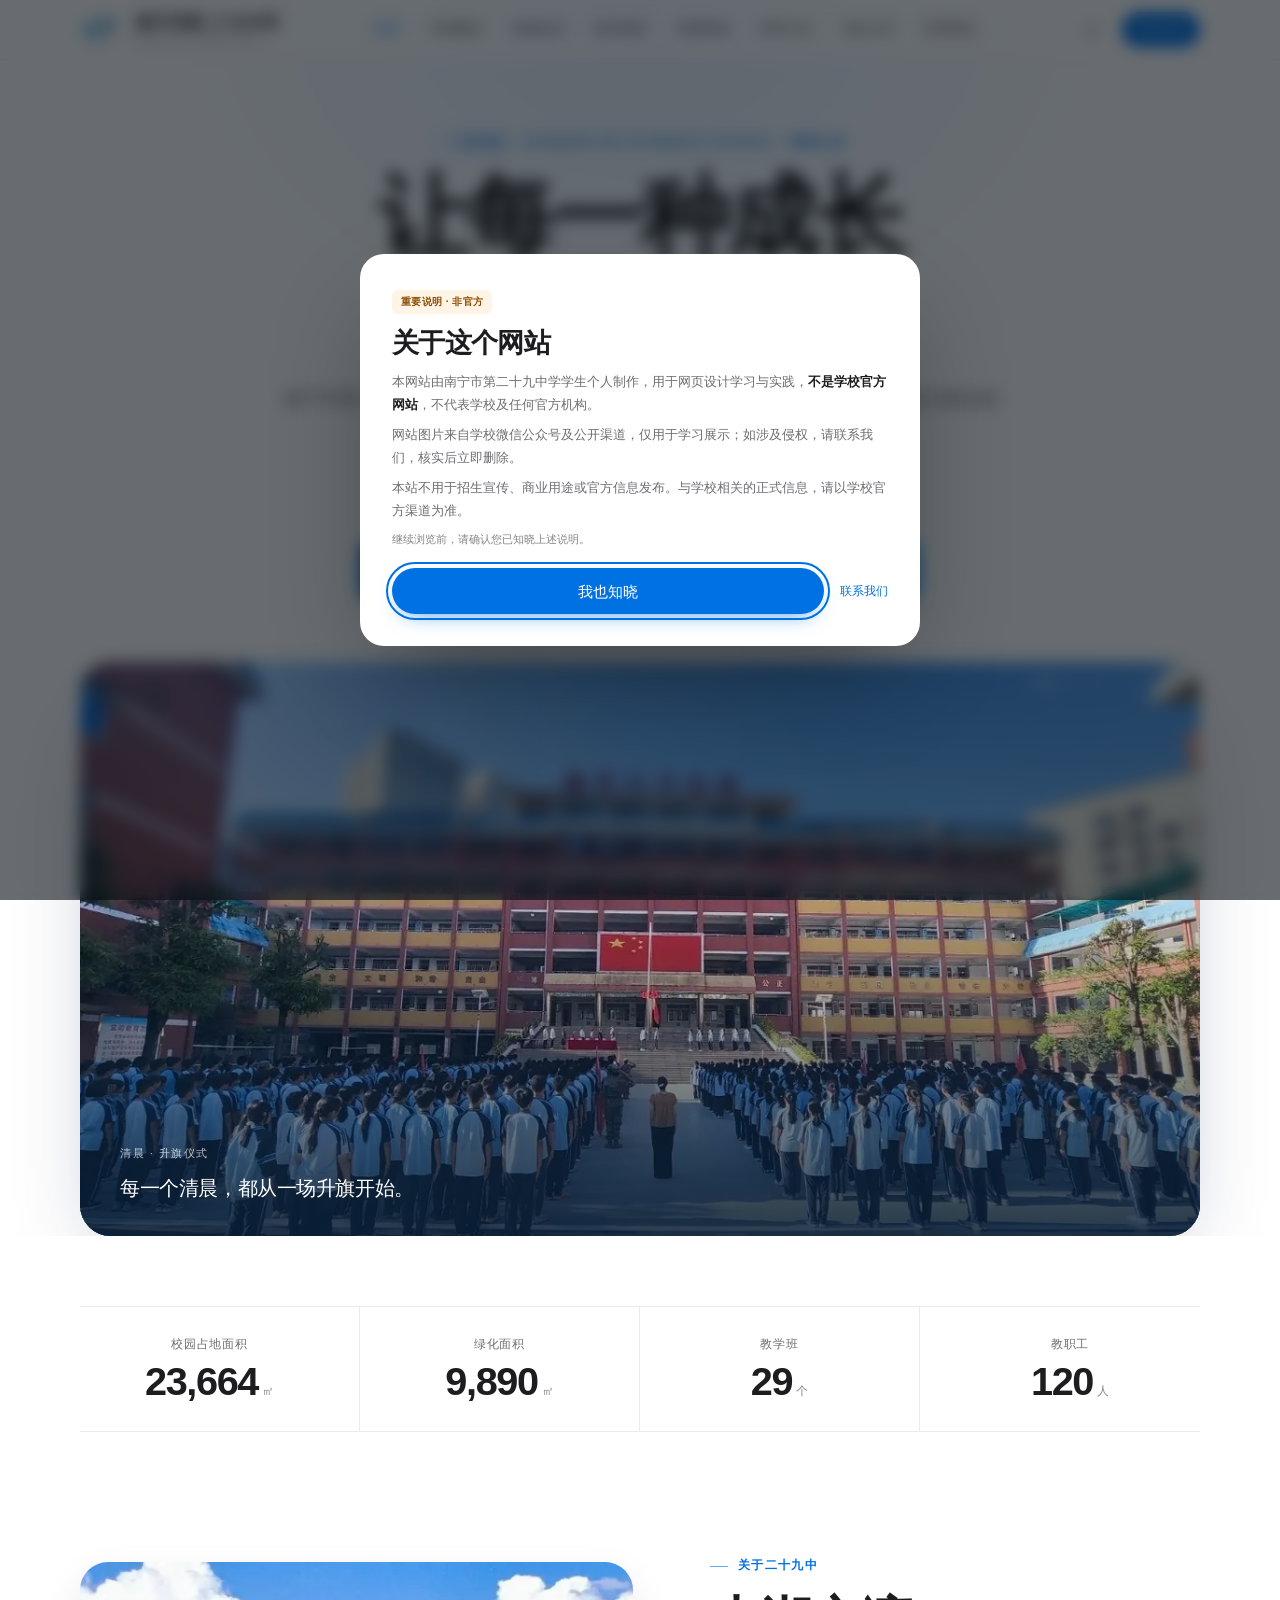
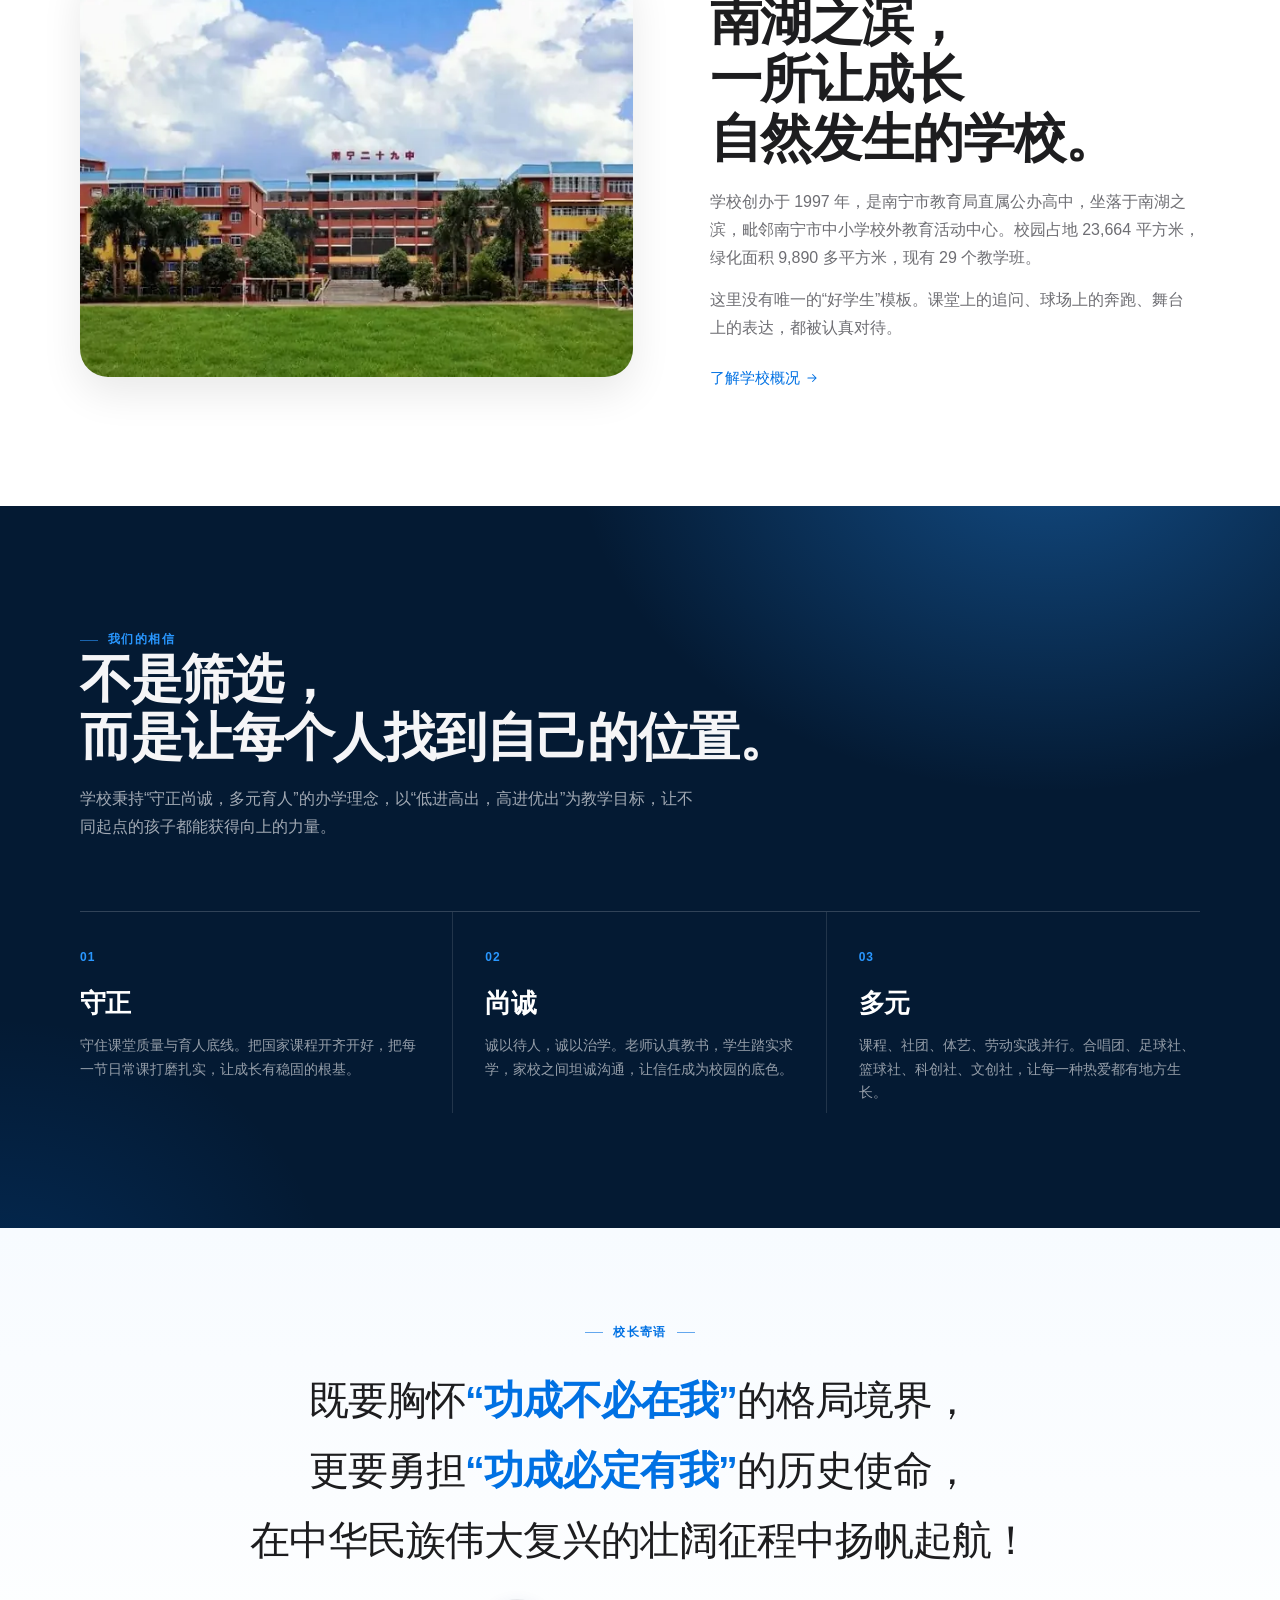
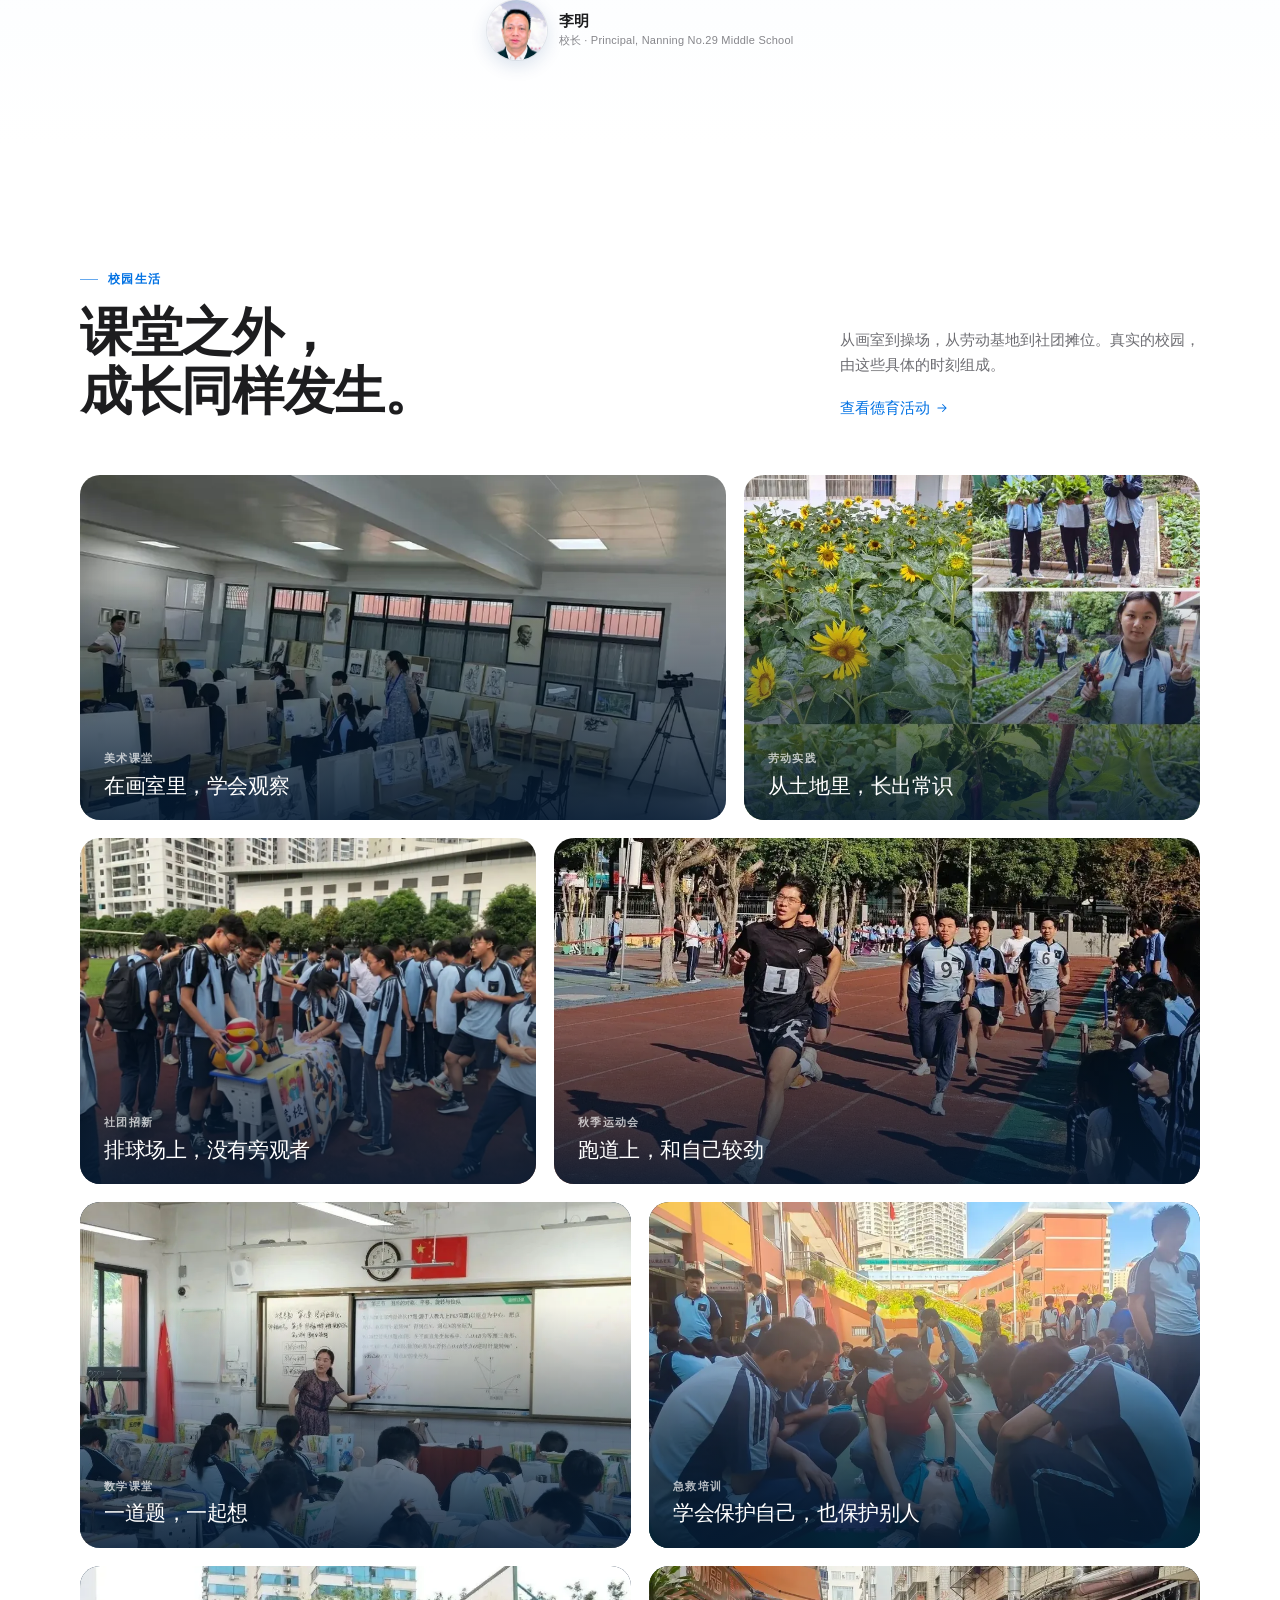
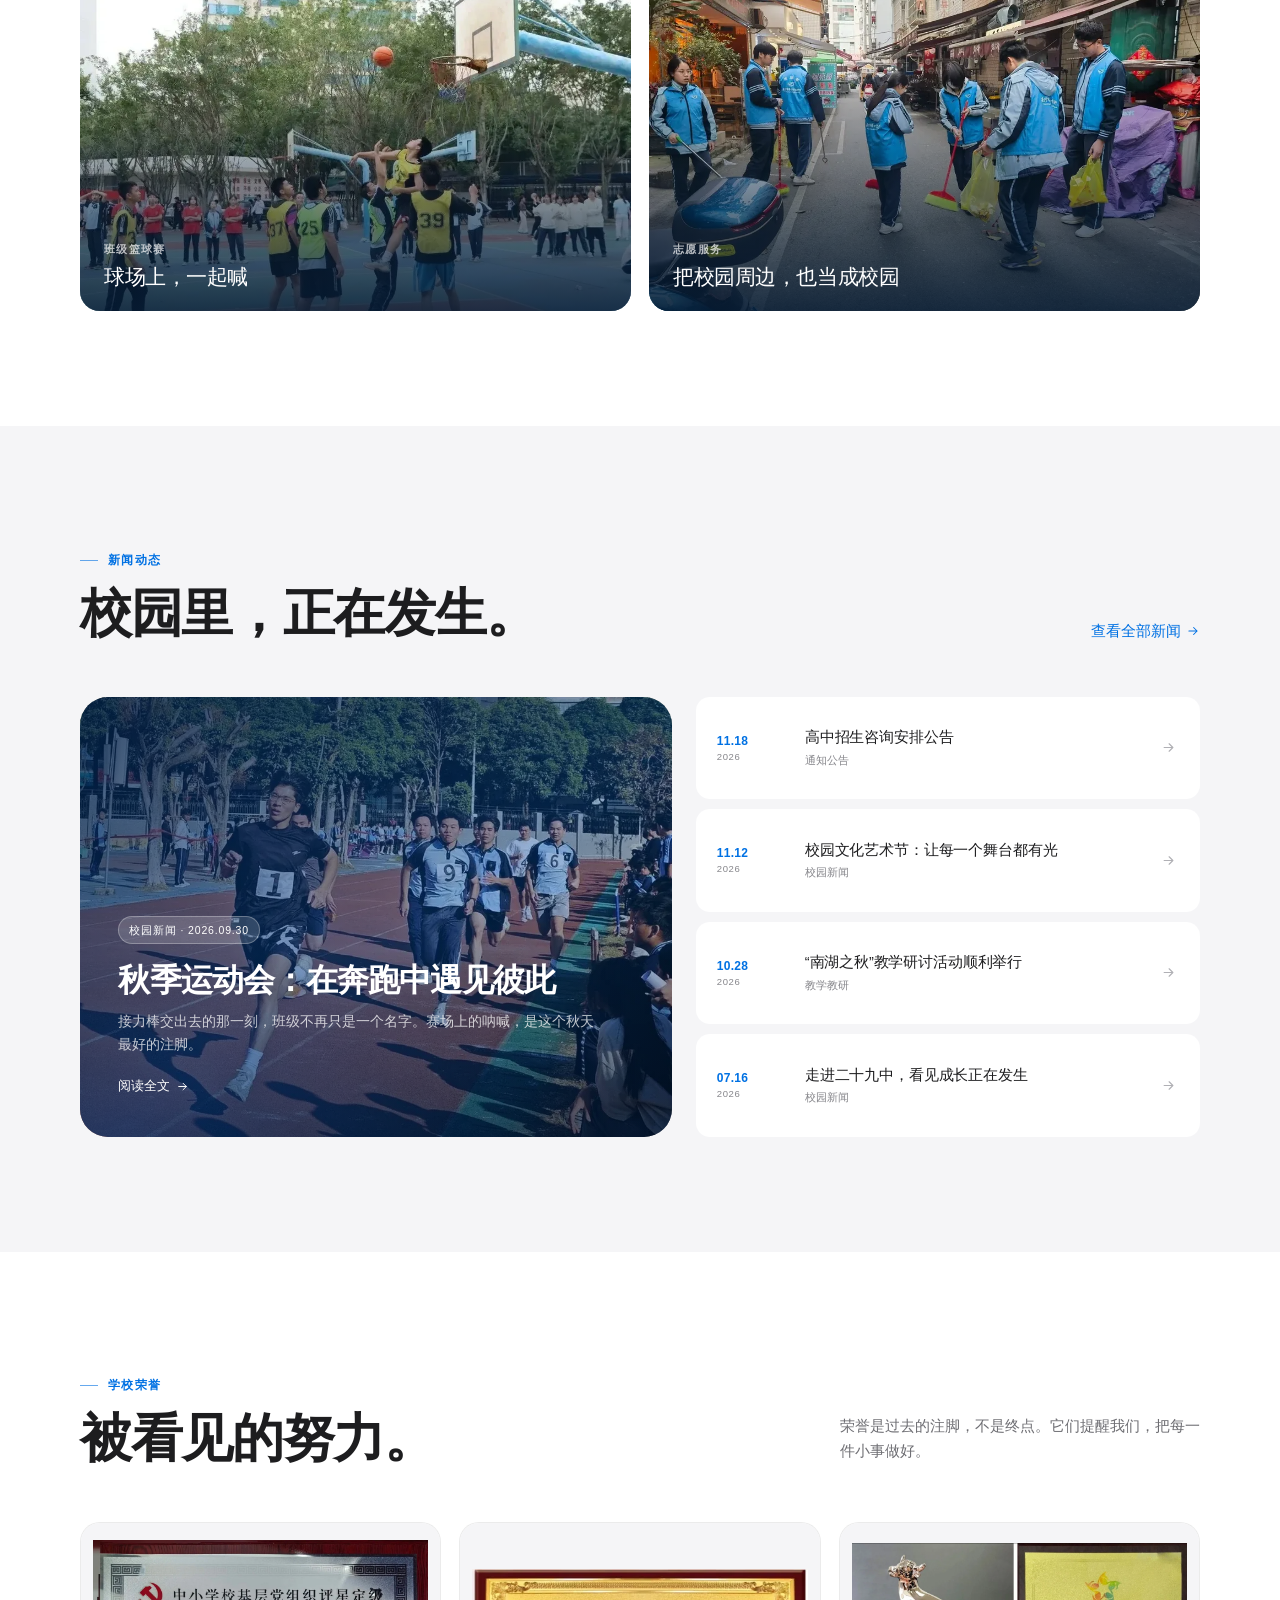
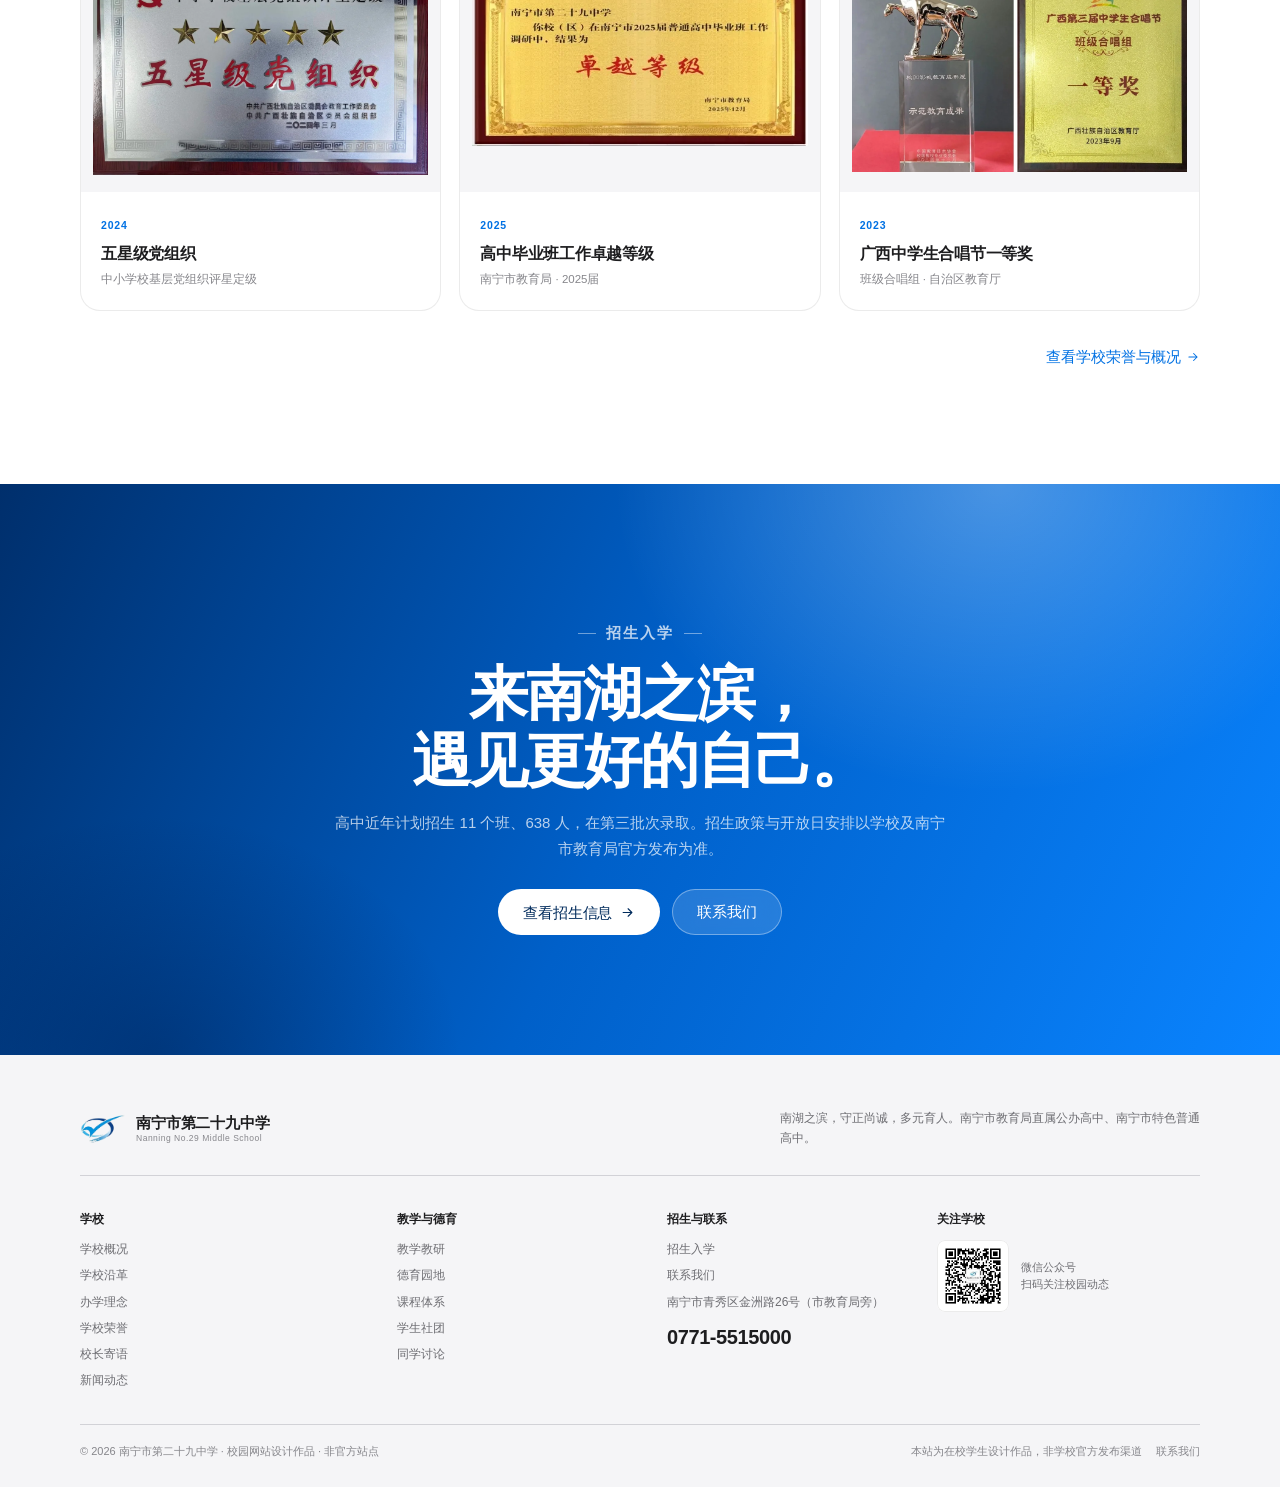
==== index.html @ fa0ad686 "feat: 首页非官方与版权公告" ====
<!DOCTYPE html>
<html lang="zh-CN">
<head>
<meta charset="utf-8">
<meta name="viewport" content="width=device-width, initial-scale=1">
<meta name="robots" content="noindex, nofollow">
<title>南宁市第二十九中学｜守正尚诚，多元育人</title>
<meta name="description" content="南宁市第二十九中学位于南湖之滨，是南宁市教育局直属公办高中、南宁市特色普通高中。了解学校概况、新闻动态、教学教研、德育活动与招生信息。">
<meta name="theme-color" content="#ffffff">
<meta name="format-detection" content="telephone=no">

<meta property="og:type" content="website">
<meta property="og:title" content="南宁市第二十九中学｜守正尚诚，多元育人">
<meta property="og:description" content="南宁市第二十九中学位于南湖之滨，是南宁市教育局直属公办高中、南宁市特色普通高中。了解学校概况、新闻动态、教学教研、德育活动与招生信息。">
<meta property="og:site_name" content="南宁市第二十九中学">
<link rel="icon" href="assets/img/favicon.png" sizes="64x64">
<link rel="apple-touch-icon" href="assets/img/apple-touch-icon.png">
<link rel="stylesheet" href="assets/css/main.css">
<script>document.documentElement.classList.add('js');</script>
</head>
<body class="has-hero">
<a class="skip-link" href="#main">跳到主要内容</a>
<div class="scroll-progress" aria-hidden="true"><span></span></div>
<header class="site-head" data-head>
  <div class="head-inner container">
    <a class="brand" href="index.html" aria-label="南宁市第二十九中学 首页">
      <span class="brand-mark"><img src="assets/img/logo-mark.png" alt=""></span>
      <span class="brand-text">
        <strong>南宁市第二十九中学</strong>
        <em>Nanning No.29 Middle School</em>
      </span>
    </a>
    <nav class="nav-main" aria-label="主导航">
      <a href="index.html" aria-current="page">首页</a><a href="about.html">学校概况</a><a href="news.html">新闻动态</a><a href="teaching.html">教学教研</a><a href="moral.html">德育园地</a><a href="community.html">同学讨论</a><a href="admissions.html">招生入学</a><a href="contact.html">联系我们</a>
    </nav>
    <div class="head-tools">
      <button class="icon-btn" type="button" data-search-open aria-label="站内搜索">
        <svg viewBox="0 0 24 24" fill="none" stroke="currentColor" stroke-width="1.5" stroke-linecap="round" aria-hidden="true"><circle cx="11" cy="11" r="6.5"/><path d="M16 16l4.5 4.5"/></svg>
      </button>
      <a class="head-cta" href="admissions.html">招生咨询</a>
      <button class="menu-btn" type="button" aria-label="打开菜单" aria-controls="drawer" aria-expanded="false">
        <span></span>
      </button>
    </div>
  </div>
</header>

<aside class="nav-drawer" id="drawer" aria-hidden="true" aria-label="移动端导航">
  <nav class="drawer-nav" aria-label="移动端主导航">
    <a href="index.html" aria-current="page"><span>01</span>首页</a><a href="about.html"><span>02</span>学校概况</a><a href="news.html"><span>03</span>新闻动态</a><a href="teaching.html"><span>04</span>教学教研</a><a href="moral.html"><span>05</span>德育园地</a><a href="community.html"><span>06</span>同学讨论</a><a href="admissions.html"><span>07</span>招生入学</a><a href="contact.html"><span>08</span>联系我们</a>
  </nav>
  <div class="drawer-foot">
    <a class="btn btn--primary" href="admissions.html">招生咨询</a>
    <p>南宁市青秀区金洲路26号<br><a href="tel:07715515000">0771-5515000</a></p>
  </div>
</aside>

<div class="search-panel" role="dialog" aria-modal="true" aria-label="站内搜索" aria-hidden="true">
  <div class="search-inner">
    <div class="search-top">
      <span>Search / 站内搜索</span>
      <button class="search-close" type="button">关闭 ESC <svg viewBox="0 0 24 24" fill="none" stroke="currentColor" stroke-width="1.5" stroke-linecap="round" aria-hidden="true"><path d="M6 6l12 12M18 6L6 18"/></svg></button>
    </div>
    <div class="search-field">
      <svg viewBox="0 0 24 24" fill="none" stroke="currentColor" stroke-width="1.5" stroke-linecap="round" aria-hidden="true"><circle cx="11" cy="11" r="6.5"/><path d="M16 16l4.5 4.5"/></svg>
      <input type="search" placeholder="搜索新闻、招生、校园生活…" aria-label="输入搜索关键词" autocomplete="off">
    </div>
    <p class="search-hint"></p>
    <div class="search-results"></div>
  </div>
</div>
<main id="main">
<section class="hero">
  <div class="container hero-copy">
    <p class="hero-eyebrow">
      <span class="official-badge">
        <svg viewBox="0 0 24 24" fill="none" stroke="currentColor" stroke-width="2" stroke-linecap="round" stroke-linejoin="round" aria-hidden="true"><path d="M20 6L9 17l-5-5"/></svg>
        学生作品
      </span>
      <span>Nanning No.29 Middle School · 南湖之滨</span>
    </p>
    <h1>让每一种成长<br><span class="grad">各得其所</span></h1>
    <p class="hero-lede">
      南宁市第二十九中学，南宁市教育局直属公办高中、南宁市特色普通高中。<span class="nowrap">我们相信</span>成功不止一种定义，愿每一个孩子都能在这里找到自己的方向。
    </p>
    <div class="hero-actions">
      <a class="btn btn--primary" href="about.html">探索二十九中
        <svg viewBox="0 0 24 24" fill="none" stroke="currentColor" stroke-width="1.8" stroke-linecap="round" stroke-linejoin="round" aria-hidden="true"><path d="M5 12h14M13 6l6 6-6 6"/></svg>
      </a>
      <a class="btn btn--ghost" href="admissions.html">招生入学</a>
    </div>

    <a class="community-entry reveal" href="community.html" style="--d:.12s">
      <span class="community-entry__icon" aria-hidden="true">
        <svg viewBox="0 0 24 24" fill="none" stroke="currentColor" stroke-width="1.6" stroke-linecap="round" stroke-linejoin="round"><path d="M21 11.5a8.4 8.4 0 0 1-8.5 8.3 9.2 9.2 0 0 1-3.7-.8L3 21l1.9-5.2a8 8 0 0 1-1.4-4.6A8.4 8.4 0 0 1 12 3a8.4 8.4 0 0 1 9 8.5Z"/><path d="M8.5 11.5h.01M12 11.5h.01M15.5 11.5h.01"/></svg>
      </span>
      <span class="community-entry__text">
        <strong>同学讨论区</strong>
        <small>匿名发帖 · 先审后发 · 分享校园里的有趣瞬间</small>
      </span>
      <span class="community-entry__go">去聊聊
        <svg viewBox="0 0 24 24" fill="none" stroke="currentColor" stroke-width="1.8" stroke-linecap="round" stroke-linejoin="round" aria-hidden="true"><path d="M5 12h14M13 6l6 6-6 6"/></svg>
      </span>
    </a>
  </div>

  <div class="container hero-media">
    <div class="hero-photo hero-slider" data-hero-slider aria-roledescription="carousel" aria-label="校园照片">
      <div class="hero-slide is-active">
        <img src="assets/img/campus-flag.webp" alt="南宁市第二十九中学升旗仪式，学生列队面向国旗" fetchpriority="high">
        <div class="hero-caption">
          <span>清晨 · 升旗仪式</span>
          <strong>每一个清晨，都从一场升旗开始。</strong>
        </div>
      </div>
      <div class="hero-slide">
        <img src="[data-uri]" data-src="assets/img/campus-gate.webp" alt="南宁市第二十九中学校门" loading="lazy" decoding="async">
        <div class="hero-caption">
          <span>校门 · 金洲路26号</span>
          <strong>放学以后，校门把一天轻轻收好。</strong>
        </div>
      </div>
      <div class="hero-slide">
        <img src="[data-uri]" data-src="assets/img/campus-running.webp" alt="秋季运动会上，学生在跑道上冲刺" loading="lazy" decoding="async">
        <div class="hero-caption">
          <span>运动会 · 跑道</span>
          <strong>跑道上，和自己较劲。</strong>
        </div>
      </div>
      <div class="hero-slide">
        <img src="[data-uri]" data-src="assets/img/campus-stage.webp" alt="校园文化艺术节舞台上的主持人" loading="lazy" decoding="async">
        <div class="hero-caption">
          <span>艺术节 · 舞台</span>
          <strong>让每一个愿意站上台的人，都有一束光。</strong>
        </div>
      </div>
      <div class="hero-slide">
        <img src="[data-uri]" data-src="assets/img/campus-studio.webp" alt="南宁市第二十九中学校园电视台录制现场" loading="lazy" decoding="async">
        <div class="hero-caption">
          <span>校园电视台 · 录制现场</span>
          <strong>镜头里，也是校园。</strong>
        </div>
      </div>
      <div class="hero-slide">
        <img src="[data-uri]" data-src="assets/img/campus-sunset.webp" alt="傍晚时分的校园屋顶与南湖片区天际线" loading="lazy" decoding="async">
        <div class="hero-caption">
          <span>黄昏 · 校园屋顶</span>
          <strong>太阳落下，校园还亮着。</strong>
        </div>
      </div>
      <div class="hero-dots" role="group" aria-label="切换校园照片">
        <button class="hero-dot is-active" type="button" aria-label="第1张：清晨升旗" aria-pressed="true"></button>
        <button class="hero-dot" type="button" aria-label="第2张：校门" aria-pressed="false"></button>
        <button class="hero-dot" type="button" aria-label="第3张：运动会" aria-pressed="false"></button>
        <button class="hero-dot" type="button" aria-label="第4张：艺术节" aria-pressed="false"></button>
        <button class="hero-dot" type="button" aria-label="第5张：校园电视台" aria-pressed="false"></button>
        <button class="hero-dot" type="button" aria-label="第6张：黄昏校园" aria-pressed="false"></button>
      </div>
      <button class="hero-arrow hero-arrow--prev" type="button" aria-label="上一张照片">
        <svg viewBox="0 0 24 24" fill="none" stroke="currentColor" stroke-width="1.8" stroke-linecap="round" stroke-linejoin="round" aria-hidden="true"><path d="M15 5l-7 7 7 7"/></svg>
      </button>
      <button class="hero-arrow hero-arrow--next" type="button" aria-label="下一张照片">
        <svg viewBox="0 0 24 24" fill="none" stroke="currentColor" stroke-width="1.8" stroke-linecap="round" stroke-linejoin="round" aria-hidden="true"><path d="M9 5l7 7-7 7"/></svg>
      </button>
    </div>
  </div>
</section>

<div class="container">
  <div class="stats">
    <div class="stat"><span>校园占地面积</span><strong>23,664<small>㎡</small></strong></div>
    <div class="stat"><span>绿化面积</span><strong>9,890<small>㎡</small></strong></div>
    <div class="stat"><span>教学班</span><strong>29<small>个</small></strong></div>
    <div class="stat"><span>教职工</span><strong>120<small>人</small></strong></div>
  </div>
</div>

<section class="section">
  <div class="container split">
    <div class="media reveal">
      <img src="assets/img/campus-lawn.webp" alt="南宁市第二十九中学教学楼与草坪，蓝天白云" loading="lazy">
    </div>
    <div class="copy reveal" style="--d:.08s">
      <p class="eyebrow">关于二十九中</p>
      <h2 class="h2">南湖之滨，<br>一所让成长<br>自然发生的学校。</h2>
      <p class="lede">
        学校创办于 1997 年，是南宁市教育局直属公办高中，坐落于南湖之滨，毗邻南宁市中小学校外教育活动中心。校园占地 23,664 平方米，绿化面积 9,890 多平方米，现有 29 个教学班。
      </p>
      <p class="lede">
        这里没有唯一的“好学生”模板。课堂上的追问、球场上的奔跑、舞台上的表达，都被认真对待。
      </p>
      <a class="text-link" href="about.html">了解学校概况
        <svg viewBox="0 0 24 24" fill="none" stroke="currentColor" stroke-width="1.8" stroke-linecap="round" stroke-linejoin="round" aria-hidden="true"><path d="M5 12h14M13 6l6 6-6 6"/></svg>
      </a>
    </div>
  </div>
</section>

<section class="section section--dark">
  <div class="container">
    <div class="reveal">
      <p class="eyebrow eyebrow--light">我们的相信</p>
      <h2 class="h2">不是筛选，<br>而是让每个人找到自己的位置。</h2>
      <p class="lede" style="margin-top:18px;max-width:620px">
        学校秉持“守正尚诚，多元育人”的办学理念，以“低进高出，高进优出”为教学目标，让不同起点的孩子都能获得向上的力量。
      </p>
    </div>
    <div class="principles">
      <div class="principle reveal">
        <span>01</span>
        <h3>守正</h3>
        <p>守住课堂质量与育人底线。把国家课程开齐开好，把每一节日常课打磨扎实，让成长有稳固的根基。</p>
      </div>
      <div class="principle reveal" style="--d:.08s">
        <span>02</span>
        <h3>尚诚</h3>
        <p>诚以待人，诚以治学。老师认真教书，学生踏实求学，家校之间坦诚沟通，让信任成为校园的底色。</p>
      </div>
      <div class="principle reveal" style="--d:.16s">
        <span>03</span>
        <h3>多元</h3>
        <p>课程、社团、体艺、劳动实践并行。合唱团、足球社、篮球社、科创社、文创社，让每一种热爱都有地方生长。</p>
      </div>
    </div>
  </div>
</section>

<section class="section section--tight principal">
  <div class="container principal-inner">
    <p class="eyebrow eyebrow--center">校长寄语</p>
    <blockquote class="principal-quote">
      <p>既要胸怀<em>“功成不必在我”</em>的格局境界，</p>
      <p>更要勇担<em>“功成必定有我”</em>的历史使命，</p>
      <p>在中华民族伟大复兴的壮阔征程中扬帆起航！</p>
    </blockquote>
    <div class="principal-sign">
      <img src="assets/img/principal-li-ming.webp" alt="李明校长" loading="lazy">
      <div>
        <strong>李明</strong>
        <span>校长 · Principal, Nanning No.29 Middle School</span>
      </div>
    </div>
  </div>
</section>

<section class="section">
  <div class="container">
    <div class="section-head">
      <div class="reveal">
        <p class="eyebrow">校园生活</p>
        <h2 class="h2">课堂之外，<br>成长同样发生。</h2>
      </div>
      <div class="reveal" style="--d:.08s">
        <p class="section-head__desc">从画室到操场，从劳动基地到社团摊位。真实的校园，由这些具体的时刻组成。</p>
        <a class="text-link" href="moral.html" style="margin-top:14px">查看德育活动
          <svg viewBox="0 0 24 24" fill="none" stroke="currentColor" stroke-width="1.8" stroke-linecap="round" stroke-linejoin="round" aria-hidden="true"><path d="M5 12h14M13 6l6 6-6 6"/></svg>
        </a>
      </div>
    </div>

    <div class="photo-grid">
      <a class="photo-card reveal" href="teaching.html">
        <img src="assets/img/campus-art.webp" alt="学生在美术教室画素描" loading="lazy">
        <div class="photo-card__caption">
          <small>美术课堂</small>
          <strong>在画室里，学会观察</strong>
        </div>
      </a>
      <a class="photo-card reveal" href="moral.html" style="--d:.06s">
        <img src="assets/img/campus-garden.webp" alt="学生在劳动教育实践基地收获蔬菜，旁边是盛开的向日葵" loading="lazy">
        <div class="photo-card__caption">
          <small>劳动实践</small>
          <strong>从土地里，长出常识</strong>
        </div>
      </a>
      <a class="photo-card reveal" href="moral.html" style="--d:.12s">
        <img src="assets/img/campus-volleyball.webp" alt="学生在社团招新摊位前交流" loading="lazy">
        <div class="photo-card__caption">
          <small>社团招新</small>
          <strong>排球场上，没有旁观者</strong>
        </div>
      </a>
      <a class="photo-card reveal" href="news.html" style="--d:.18s">
        <img src="assets/img/campus-running.webp" alt="秋季运动会上，学生在跑道上冲刺" loading="lazy">
        <div class="photo-card__caption">
          <small>秋季运动会</small>
          <strong>跑道上，和自己较劲</strong>
        </div>
      </a>      <a class="photo-card reveal" href="teaching.html" style="--d:.24s">
        <img src="assets/img/campus-math.webp" alt="数学课堂上，老师正在讲解图形的平移与旋转" loading="lazy">
        <div class="photo-card__caption">
          <small>数学课堂</small>
          <strong>一道题，一起想</strong>
        </div>
      </a>
      <a class="photo-card reveal" href="moral.html" style="--d:.3s">
        <img src="assets/img/campus-firstaid.webp" alt="学生在校园里参加急救技能培训" loading="lazy">
        <div class="photo-card__caption">
          <small>急救培训</small>
          <strong>学会保护自己，也保护别人</strong>
        </div>
      </a>      <a class="photo-card reveal" href="moral.html" style="--d:.36s">
        <img src="assets/img/campus-basketball.webp" alt="学生在篮球场上投篮" loading="lazy">
        <div class="photo-card__caption">
          <small>班级篮球赛</small>
          <strong>球场上，一起喊</strong>
        </div>
      </a>
      <a class="photo-card reveal" href="moral.html" style="--d:.42s">
        <img src="assets/img/campus-cleanup.webp" alt="学生志愿者在校园周边街道清扫垃圾" loading="lazy">
        <div class="photo-card__caption">
          <small>志愿服务</small>
          <strong>把校园周边，也当成校园</strong>
        </div>
      </a>
    </div>
  </div>
</section>

<section class="section section--alt">
  <div class="container">
    <div class="section-head">
      <div class="reveal">
        <p class="eyebrow">新闻动态</p>
        <h2 class="h2">校园里，正在发生。</h2>
      </div>
      <a class="text-link reveal" href="news.html" style="--d:.08s">查看全部新闻
        <svg viewBox="0 0 24 24" fill="none" stroke="currentColor" stroke-width="1.8" stroke-linecap="round" stroke-linejoin="round" aria-hidden="true"><path d="M5 12h14M13 6l6 6-6 6"/></svg>
      </a>
    </div>

    <div class="news-layout">
      <a class="news-feature reveal" href="article.html">
        <img src="assets/img/campus-running.webp" alt="" loading="lazy">
        <div class="news-feature__body">
          <span class="news-feature__tag">校园新闻 · 2026.09.30</span>
          <h3>秋季运动会：在奔跑中遇见彼此</h3>
          <p>接力棒交出去的那一刻，班级不再只是一个名字。赛场上的呐喊，是这个秋天最好的注脚。</p>
          <span class="news-feature__more">阅读全文
            <svg viewBox="0 0 24 24" fill="none" stroke="currentColor" stroke-width="1.8" stroke-linecap="round" stroke-linejoin="round" aria-hidden="true"><path d="M5 12h14M13 6l6 6-6 6"/></svg>
          </span>
        </div>
      </a>

      <div class="news-list reveal" style="--d:.1s">
        <a class="news-item" href="news.html">
          <div class="news-item__date">11.18<small>2026</small></div>
          <div><h3>高中招生咨询安排公告</h3><p>通知公告</p></div>
          <span class="news-item__arrow" aria-hidden="true"><svg viewBox="0 0 24 24" fill="none" stroke="currentColor" stroke-width="1.8" stroke-linecap="round" stroke-linejoin="round"><path d="M5 12h14M13 6l6 6-6 6"/></svg></span>
        </a>
        <a class="news-item" href="news.html">
          <div class="news-item__date">11.12<small>2026</small></div>
          <div><h3>校园文化艺术节：让每一个舞台都有光</h3><p>校园新闻</p></div>
          <span class="news-item__arrow" aria-hidden="true"><svg viewBox="0 0 24 24" fill="none" stroke="currentColor" stroke-width="1.8" stroke-linecap="round" stroke-linejoin="round"><path d="M5 12h14M13 6l6 6-6 6"/></svg></span>
        </a>
        <a class="news-item" href="news.html">
          <div class="news-item__date">10.28<small>2026</small></div>
          <div><h3>“南湖之秋”教学研讨活动顺利举行</h3><p>教学教研</p></div>
          <span class="news-item__arrow" aria-hidden="true"><svg viewBox="0 0 24 24" fill="none" stroke="currentColor" stroke-width="1.8" stroke-linecap="round" stroke-linejoin="round"><path d="M5 12h14M13 6l6 6-6 6"/></svg></span>
        </a>
        <a class="news-item" href="article.html">
          <div class="news-item__date">07.16<small>2026</small></div>
          <div><h3>走进二十九中，看见成长正在发生</h3><p>校园新闻</p></div>
          <span class="news-item__arrow" aria-hidden="true"><svg viewBox="0 0 24 24" fill="none" stroke="currentColor" stroke-width="1.8" stroke-linecap="round" stroke-linejoin="round"><path d="M5 12h14M13 6l6 6-6 6"/></svg></span>
        </a>
      </div>
    </div>
  </div>
</section>

<section class="section">
  <div class="container">
    <div class="section-head">
      <div class="reveal">
        <p class="eyebrow">学校荣誉</p>
        <h2 class="h2">被看见的努力。</h2>
      </div>
      <p class="section-head__desc reveal" style="--d:.08s">荣誉是过去的注脚，不是终点。它们提醒我们，把每一件小事做好。</p>
    </div>

    <div class="awards">
      <article class="award reveal">
        <div class="award__media"><img src="assets/img/award-party.webp" alt="中小学校基层党组织评星定级五星级党组织牌匾" loading="lazy"></div>
        <div class="award__body"><span>2024</span><h3>五星级党组织</h3><p>中小学校基层党组织评星定级</p></div>
      </article>
      <article class="award reveal" style="--d:.08s">
        <div class="award__media"><img src="assets/img/award-excellent.webp" alt="南宁市2025届普通高中毕业班工作调研卓越等级证书" loading="lazy"></div>
        <div class="award__body"><span>2025</span><h3>高中毕业班工作卓越等级</h3><p>南宁市教育局 · 2025届</p></div>
      </article>
      <article class="award reveal" style="--d:.16s">
        <div class="award__media"><img src="assets/img/award-choir.webp" alt="广西第三届中学生合唱节班级合唱组一等奖奖牌与奖杯" loading="lazy"></div>
        <div class="award__body"><span>2023</span><h3>广西中学生合唱节一等奖</h3><p>班级合唱组 · 自治区教育厅</p></div>
      </article>
    </div>
    <div class="section-more reveal">
      <a class="text-link" href="about.html">查看学校荣誉与概况
        <svg viewBox="0 0 24 24" fill="none" stroke="currentColor" stroke-width="1.8" stroke-linecap="round" stroke-linejoin="round" aria-hidden="true"><path d="M5 12h14M13 6l6 6-6 6"/></svg>
      </a>
    </div>
  </div>
</section>

<section class="cta">
  <div class="container cta-inner">
    <p class="eyebrow eyebrow--center">招生入学</p>
    <h2>来南湖之滨，<br>遇见更好的自己。</h2>
    <p>高中近年计划招生 11 个班、638 人，在第三批次录取。招生政策与开放日安排以学校及南宁市教育局官方发布为准。</p>
    <div class="cta-actions">
      <a class="btn btn--white" href="admissions.html">查看招生信息
        <svg viewBox="0 0 24 24" fill="none" stroke="currentColor" stroke-width="1.8" stroke-linecap="round" stroke-linejoin="round" aria-hidden="true"><path d="M5 12h14M13 6l6 6-6 6"/></svg>
      </a>
      <a class="btn btn--glass" href="contact.html">联系我们</a>
    </div>
  </div>
</section>

<script type="application/ld+json">
{
  "@context": "https://schema.org",
  "@type": "School",
  "name": "南宁市第二十九中学",
  "alternateName": "南宁二十九中",
  "description": "南宁市第二十九中学是位于广西南宁市青秀区金洲路26号的南宁市教育局直属公办高中。",
  "address": {
    "@type": "PostalAddress",
    "addressRegion": "广西壮族自治区",
    "addressLocality": "南宁市",
    "streetAddress": "青秀区金洲路26号",
    "postalCode": "530022"
  },
  "telephone": "+86-771-5515000"
}
</script>

<div class="site-notice" id="site-notice" hidden>
  <div class="site-notice__backdrop" aria-hidden="true"></div>
  <div class="site-notice__card" role="dialog" aria-modal="true" aria-labelledby="site-notice-title" aria-describedby="site-notice-desc">
    <span class="site-notice__badge">重要说明 · 非官方</span>
    <h2 id="site-notice-title">关于这个网站</h2>
    <div class="site-notice__body" id="site-notice-desc">
      <p>本网站由南宁市第二十九中学学生个人制作，用于网页设计学习与实践，<strong>不是学校官方网站</strong>，不代表学校及任何官方机构。</p>
      <p>网站图片来自学校微信公众号及公开渠道，仅用于学习展示；如涉及侵权，请联系我们，核实后立即删除。</p>
      <p>本站不用于招生宣传、商业用途或官方信息发布。与学校相关的正式信息，请以学校官方渠道为准。</p>
      <p class="site-notice__small">继续浏览前，请确认您已知晓上述说明。</p>
    </div>
    <div class="site-notice__actions">
      <button class="btn btn--primary site-notice__ack" type="button" id="site-notice-ack">我也知晓</button>
      <a class="site-notice__link" href="contact.html">联系我们</a>
    </div>
  </div>
</div>

</main>
<footer class="site-foot">
  <div class="container">
    <div class="foot-top">
      <a class="brand" href="index.html" aria-label="南宁市第二十九中学 首页">
        <span class="brand-mark"><img src="assets/img/logo-mark.png" alt=""></span>
        <span class="brand-text">
          <strong>南宁市第二十九中学</strong>
          <em>Nanning No.29 Middle School</em>
        </span>
      </a>
      <p>南湖之滨，守正尚诚，多元育人。南宁市教育局直属公办高中、南宁市特色普通高中。</p>
    </div>
    <div class="foot-main">
      <div class="foot-col">
        <h3>学校</h3>
        <ul>
          <li><a href="about.html">学校概况</a></li>
          <li><a href="about.html#history">学校沿革</a></li>
          <li><a href="about.html">办学理念</a></li>
          <li><a href="about.html">学校荣誉</a></li>
          <li><a href="about.html#principal">校长寄语</a></li>
          <li><a href="news.html">新闻动态</a></li>
        </ul>
      </div>
      <div class="foot-col">
        <h3>教学与德育</h3>
        <ul>
          <li><a href="teaching.html">教学教研</a></li>
          <li><a href="moral.html">德育园地</a></li>
          <li><a href="teaching.html">课程体系</a></li>
          <li><a href="moral.html">学生社团</a></li>
          <li><a href="community.html">同学讨论</a></li>
        </ul>
      </div>
      <div class="foot-col">
        <h3>招生与联系</h3>
        <ul>
          <li><a href="admissions.html">招生入学</a></li>
          <li><a href="contact.html">联系我们</a></li>
          <li>南宁市青秀区金洲路26号（市教育局旁）</li>
          <li><a class="tel" href="tel:07715515000">0771-5515000</a></li>
        </ul>
      </div>
      <div class="foot-col">
        <h3>关注学校</h3>
        <div class="foot-qr">
          <img src="assets/img/wechat-qr.png" alt="南宁市第二十九中学微信公众号二维码" loading="lazy">
          <p>微信公众号<br>扫码关注校园动态</p>
        </div>
      </div>
    </div>
    <div class="foot-bottom">
      <p>© <span data-year>2026</span> 南宁市第二十九中学 · 校园网站设计作品 · 非官方站点</p>
      <div class="links">
        <span>本站为在校学生设计作品，非学校官方发布渠道</span>
        <a href="contact.html">联系我们</a>
      </div>
    </div>
  </div>
</footer>

<button class="to-top" type="button" aria-label="回到顶部"><svg viewBox="0 0 24 24" fill="none" stroke="currentColor" stroke-width="1.5" stroke-linecap="round" stroke-linejoin="round" aria-hidden="true"><path d="M12 20V5M6 11l6-6 6 6"/></svg></button>
<div class="toast" role="status" aria-live="polite"></div>
<script src="assets/js/search-index.js"></script>

<script src="assets/js/main.js"></script>
</body>
</html>
---- assets/css/main.css ----
/* ============================================================
   南宁市第二十九中学 · 官网视觉系统 v2
   Light · Blue · Editorial
   ============================================================ */

:root {
  --blue: #0071e3;
  --blue-bright: #2997ff;
  --blue-deep: #041a33;
  --blue-ink: #002b5c;
  --ink: #1d1d1f;
  --ink-2: #424245;
  --muted: #6e6e73;
  --muted-2: #86868b;
  --bg: #ffffff;
  --bg-alt: #f5f5f7;
  --line: #d2d2d7;
  --line-soft: rgba(0, 0, 0, 0.08);
  --radius: 28px;
  --radius-m: 20px;
  --radius-s: 14px;
  --shadow-sm: 0 2px 10px rgba(0, 0, 0, 0.04);
  --shadow-md: 0 16px 40px rgba(0, 0, 0, 0.09);
  --shadow-lg: 0 30px 90px rgba(0, 0, 0, 0.16);
  --sans: "SF Pro Display", "SF Pro Text", -apple-system, BlinkMacSystemFont,
    "PingFang SC", "HarmonyOS Sans SC", "MiSans", "Noto Sans CJK SC",
    "Helvetica Neue", Arial, sans-serif;
  --ease: cubic-bezier(0.16, 1, 0.3, 1);
  --head-h: 60px;
  --container: 1200px;
  --gutter: clamp(20px, 4vw, 40px);
  --section-y: clamp(76px, 9vw, 124px);
}

*,
*::before,
*::after {
  box-sizing: border-box;
}
html {
  -webkit-text-size-adjust: 100%;
  scroll-behavior: smooth;
  scroll-padding-top: calc(var(--head-h) + 16px);
}
body {
  margin: 0;
  background: var(--bg);
  color: var(--ink);
  font-family: var(--sans);
  font-size: 17px;
  line-height: 1.6;
  -webkit-font-smoothing: antialiased;
  text-rendering: optimizeLegibility;
  overflow-x: hidden;
}
body.is-locked {
  overflow: hidden;
}
img,
svg {
  display: block;
  max-width: 100%;
}
a {
  color: inherit;
  text-decoration: none;
}
button,
input,
textarea,
select {
  font: inherit;
  color: inherit;
}
button {
  background: none;
  border: 0;
  cursor: pointer;
}
h1,
h2,
h3,
h4,
p,
figure,
blockquote,
dl,
dd {
  margin: 0;
}
ul,
ol {
  margin: 0;
  padding: 0;
  list-style: none;
}
::selection {
  background: rgba(0, 113, 227, 0.2);
}
:focus-visible {
  outline: 2px solid var(--blue);
  outline-offset: 4px;
}

/* ---------- 2. Layout & type ---------- */
.container {
  width: 100%;
  max-width: var(--container);
  margin-inline: auto;
  padding-inline: var(--gutter);
}
.section {
  padding-block: var(--section-y);
  position: relative;
}
.section--tight {
  padding-block: clamp(56px, 7vw, 86px);
}
.section--alt {
  background: var(--bg-alt);
}
.section--dark {
  background: var(--blue-deep);
  color: #f5f5f7;
  overflow: hidden;
}
.section--dark::before {
  content: "";
  position: absolute;
  inset: 0;
  background: radial-gradient(
      60% 80% at 82% -10%,
      rgba(41, 151, 255, 0.4),
      transparent 62%
    ),
    radial-gradient(40% 60% at 0% 110%, rgba(0, 113, 227, 0.18), transparent 65%);
  pointer-events: none;
}
.section--dark > .container {
  position: relative;
  z-index: 1;
}
.sr-only {
  position: absolute;
  width: 1px;
  height: 1px;
  padding: 0;
  margin: -1px;
  overflow: hidden;
  clip: rect(0, 0, 0, 0);
  white-space: nowrap;
  border: 0;
}
.skip-link {
  position: fixed;
  top: 10px;
  left: 12px;
  z-index: 300;
  padding: 10px 18px;
  background: var(--ink);
  color: #fff;
  border-radius: 10px;
  font-size: 13px;
  transform: translateY(-180%);
  transition: transform 0.3s var(--ease);
}
.skip-link:focus {
  transform: none;
}

.eyebrow {
  display: inline-flex;
  align-items: center;
  gap: 10px;
  font-size: 12px;
  font-weight: 600;
  letter-spacing: 0.12em;
  text-transform: uppercase;
  color: var(--blue);
}
.eyebrow::before {
  content: "";
  width: 18px;
  height: 1px;
  background: currentColor;
  opacity: 0.6;
}
.eyebrow--light {
  color: var(--blue-bright);
}
.eyebrow--center {
  justify-content: center;
}
.eyebrow--center::after {
  content: "";
  width: 18px;
  height: 1px;
  background: currentColor;
  opacity: 0.6;
}

.h2 {
  font-size: clamp(2rem, 4.1vw, 3.35rem);
  line-height: 1.12;
  font-weight: 600;
  letter-spacing: -0.025em;
  text-wrap: balance;
}
.h3 {
  font-size: clamp(1.25rem, 1.8vw, 1.55rem);
  line-height: 1.35;
  font-weight: 600;
  letter-spacing: -0.015em;
}
.lede {
  color: var(--muted);
  font-size: clamp(16px, 1.25vw, 18px);
  line-height: 1.75;
}
.lede--light {
  color: rgba(245, 245, 247, 0.68);
}
.section--dark .h2 {
  color: #f5f5f7;
}
.section--dark .lede {
  color: rgba(245, 245, 247, 0.66);
}
.nowrap {
  white-space: nowrap;
}
.note {
  font-size: 12px;
  line-height: 1.8;
  color: var(--muted-2);
}

/* ---------- 3. Buttons & links ---------- */
.btn {
  display: inline-flex;
  align-items: center;
  justify-content: center;
  gap: 8px;
  min-height: 46px;
  padding: 12px 24px;
  border-radius: 980px;
  border: 1px solid transparent;
  font-size: 15px;
  font-weight: 500;
  line-height: 1;
  letter-spacing: -0.01em;
  transition: transform 0.35s var(--ease), background 0.3s var(--ease),
    color 0.3s var(--ease), border-color 0.3s var(--ease), box-shadow 0.3s var(--ease);
  white-space: nowrap;
}
.btn svg {
  width: 15px;
  height: 15px;
  transition: transform 0.35s var(--ease);
}
.btn:hover {
  transform: translateY(-1px);
}
.btn:hover svg {
  transform: translateX(3px);
}
.btn:active {
  transform: scale(0.98);
}
.btn--primary {
  background: var(--blue);
  color: #fff;
  box-shadow: 0 8px 22px -10px rgba(0, 113, 227, 0.8);
}
.btn--primary:hover {
  background: #0077ed;
}
.btn--ghost {
  background: transparent;
  border-color: var(--line);
  color: var(--ink);
}
.btn--ghost:hover {
  border-color: var(--ink);
  background: rgba(0, 0, 0, 0.02);
}
.btn--white {
  background: #fff;
  color: var(--blue-ink);
}
.btn--white:hover {
  background: #f0f6ff;
}
.btn--glass {
  background: rgba(255, 255, 255, 0.14);
  border-color: rgba(255, 255, 255, 0.36);
  color: #fff;
  -webkit-backdrop-filter: blur(12px);
  backdrop-filter: blur(12px);
}
.btn--glass:hover {
  background: rgba(255, 255, 255, 0.22);
}
.btn--block {
  width: 100%;
}
.text-link {
  display: inline-flex;
  align-items: center;
  gap: 5px;
  color: var(--blue);
  font-size: 15px;
  font-weight: 500;
  transition: opacity 0.3s var(--ease);
}
.text-link svg {
  width: 14px;
  height: 14px;
  transition: transform 0.3s var(--ease);
}
.text-link:hover {
  opacity: 0.75;
}
.text-link:hover svg {
  transform: translateX(3px);
}
.text-link--light {
  color: #fff;
}

/* ---------- 4. Header ---------- */
.scroll-progress {
  position: fixed;
  inset: 0 0 auto 0;
  height: 2px;
  z-index: 140;
  pointer-events: none;
}
.scroll-progress span {
  display: block;
  height: 100%;
  width: 0;
  background: var(--blue);
  transition: width 0.1s linear;
}
.site-head {
  position: fixed;
  top: 0;
  left: 0;
  right: 0;
  z-index: 120;
  height: var(--head-h);
  display: flex;
  align-items: center;
  background: rgba(255, 255, 255, 0.72);
  -webkit-backdrop-filter: saturate(180%) blur(20px);
  backdrop-filter: saturate(180%) blur(20px);
  border-bottom: 0.5px solid rgba(0, 0, 0, 0.08);
  transition: background 0.4s var(--ease), box-shadow 0.4s var(--ease);
}
.site-head.is-solid {
  background: rgba(255, 255, 255, 0.88);
  box-shadow: 0 1px 0 rgba(0, 0, 0, 0.04), 0 10px 30px -24px rgba(0, 0, 0, 0.4);
}
.head-inner {
  display: flex;
  align-items: center;
  justify-content: space-between;
  gap: 20px;
}
.brand {
  display: inline-flex;
  align-items: center;
  gap: 10px;
  flex-shrink: 0;
}
.brand-mark {
  width: 46px;
  height: 30px;
  flex-shrink: 0;
  display: grid;
  place-items: center;
}
.brand-mark img {
  width: 100%;
  height: 100%;
  object-fit: contain;
}
.brand-text {
  display: flex;
  flex-direction: column;
  line-height: 1.15;
}
.brand-text strong {
  font-size: 16px;
  font-weight: 600;
  letter-spacing: -0.01em;
  color: var(--ink);
  white-space: nowrap;
}
.brand-text em {
  font-style: normal;
  font-size: 8.5px;
  letter-spacing: 0.06em;
  color: var(--muted-2);
  margin-top: 3px;
  white-space: nowrap;
}
.nav-main {
  display: flex;
  align-items: center;
  gap: clamp(18px, 2.4vw, 34px);
}
.nav-main a {
  font-size: 13px;
  color: var(--ink-2);
  letter-spacing: -0.005em;
  transition: color 0.25s var(--ease);
  white-space: nowrap;
}
.nav-main a:hover {
  color: var(--blue);
}
.nav-main a[aria-current="page"] {
  color: var(--blue);
  font-weight: 500;
}
.head-tools {
  display: flex;
  align-items: center;
  gap: 4px;
  flex-shrink: 0;
}
.icon-btn {
  width: 38px;
  height: 38px;
  display: grid;
  place-items: center;
  border-radius: 50%;
  color: var(--ink-2);
  transition: background 0.25s var(--ease), color 0.25s var(--ease);
}
.icon-btn svg {
  width: 17px;
  height: 17px;
}
.icon-btn:hover {
  background: rgba(0, 0, 0, 0.05);
  color: var(--blue);
}
.head-cta {
  margin-left: 8px;
  display: inline-flex;
  align-items: center;
  padding: 8px 15px;
  border-radius: 980px;
  background: var(--blue);
  color: #fff;
  font-size: 12px;
  font-weight: 500;
  transition: background 0.3s var(--ease), transform 0.3s var(--ease);
}
.head-cta:hover {
  background: #0077ed;
  transform: translateY(-1px);
}
.menu-btn {
  display: none;
  width: 40px;
  height: 40px;
  place-items: center;
  position: relative;
  color: var(--ink);
}
.menu-btn span,
.menu-btn span::before,
.menu-btn span::after {
  display: block;
  width: 18px;
  height: 1.5px;
  border-radius: 2px;
  background: currentColor;
  transition: transform 0.4s var(--ease), opacity 0.3s var(--ease);
}
.menu-btn span {
  position: relative;
}
.menu-btn span::before,
.menu-btn span::after {
  content: "";
  position: absolute;
  left: 0;
}
.menu-btn span::before {
  top: -6px;
}
.menu-btn span::after {
  top: 6px;
}
.menu-btn[aria-expanded="true"] span {
  background: transparent;
}
.menu-btn[aria-expanded="true"] span::before {
  transform: translateY(6px) rotate(45deg);
}
.menu-btn[aria-expanded="true"] span::after {
  transform: translateY(-6px) rotate(-45deg);
}

/* ---------- 5. Drawer ---------- */
.nav-drawer {
  position: fixed;
  inset: 0;
  z-index: 115;
  background: rgba(255, 255, 255, 0.98);
  -webkit-backdrop-filter: blur(24px);
  backdrop-filter: blur(24px);
  padding: calc(var(--head-h) + 26px) var(--gutter) 36px;
  display: flex;
  flex-direction: column;
  justify-content: space-between;
  gap: 32px;
  visibility: hidden;
  opacity: 0;
  clip-path: inset(0 0 100% 0);
  transition: clip-path 0.65s var(--ease), opacity 0.4s var(--ease),
    visibility 0.65s;
  overflow-y: auto;
}
.nav-drawer.is-open {
  visibility: visible;
  opacity: 1;
  clip-path: inset(0 0 0 0);
}
.drawer-nav {
  display: flex;
  flex-direction: column;
}
.drawer-nav a {
  display: flex;
  align-items: baseline;
  gap: 14px;
  padding: 15px 0;
  border-bottom: 1px solid var(--line-soft);
  font-size: clamp(26px, 7vw, 34px);
  font-weight: 600;
  letter-spacing: -0.03em;
  opacity: 0;
  transform: translateY(14px);
  transition: opacity 0.5s var(--ease), transform 0.5s var(--ease),
    color 0.25s var(--ease);
}
.nav-drawer.is-open .drawer-nav a {
  opacity: 1;
  transform: none;
}
.drawer-nav a:hover,
.drawer-nav a[aria-current="page"] {
  color: var(--blue);
}
.drawer-nav a span {
  font-size: 11px;
  font-weight: 500;
  color: var(--blue);
  letter-spacing: 0.04em;
}
.drawer-foot {
  display: flex;
  flex-direction: column;
  gap: 14px;
  align-items: flex-start;
  font-size: 13px;
  color: var(--muted);
  line-height: 1.7;
}
.drawer-foot .btn {
  min-height: 42px;
  padding: 10px 20px;
  font-size: 14px;
}
.drawer-foot a:hover {
  color: var(--blue);
}

/* ---------- 6. Search ---------- */
.search-panel {
  position: fixed;
  inset: 0;
  z-index: 130;
  background: rgba(255, 255, 255, 0.97);
  -webkit-backdrop-filter: blur(30px);
  backdrop-filter: blur(30px);
  color: var(--ink);
  visibility: hidden;
  opacity: 0;
  transition: opacity 0.4s var(--ease), visibility 0.4s;
  overflow-y: auto;
  padding: clamp(80px, 12vh, 130px) var(--gutter) 60px;
}
.search-panel.is-open {
  visibility: visible;
  opacity: 1;
}
.search-inner {
  max-width: 800px;
  margin: 0 auto;
}
.search-top {
  display: flex;
  align-items: center;
  justify-content: space-between;
  gap: 20px;
  font-size: 12px;
  font-weight: 600;
  letter-spacing: 0.1em;
  text-transform: uppercase;
  color: var(--muted);
}
.search-close {
  display: inline-flex;
  align-items: center;
  gap: 6px;
  font-size: 12px;
  letter-spacing: 0.04em;
  color: var(--muted);
  padding: 6px 0;
}
.search-close:hover {
  color: var(--blue);
}
.search-close svg {
  width: 13px;
  height: 13px;
}
.search-field {
  display: flex;
  align-items: center;
  gap: 14px;
  margin-top: 20px;
  border-bottom: 1.5px solid var(--line);
  padding-bottom: 14px;
  transition: border-color 0.3s var(--ease);
}
.search-field:focus-within {
  border-color: var(--blue);
}
.search-field svg {
  width: 22px;
  height: 22px;
  color: var(--blue);
  flex-shrink: 0;
}
.search-field input {
  flex: 1;
  min-width: 0;
  background: none;
  border: 0;
  outline: 0;
  font-size: clamp(24px, 4vw, 36px);
  font-weight: 600;
  letter-spacing: -0.03em;
  color: var(--ink);
}
.search-field input::placeholder {
  color: #b0b0b5;
}
.search-field input::-webkit-search-cancel-button,
.search-field input::-webkit-search-decoration {
  -webkit-appearance: none;
  appearance: none;
}
.search-hint {
  margin-top: 16px;
  font-size: 12px;
  color: var(--muted-2);
}
.search-results {
  margin-top: 26px;
  display: flex;
  flex-direction: column;
}
.search-result {
  display: flex;
  align-items: baseline;
  justify-content: space-between;
  gap: 18px;
  padding: 18px 6px;
  border-bottom: 1px solid var(--line-soft);
  transition: background 0.3s var(--ease), padding-left 0.3s var(--ease);
}
.search-result:hover {
  background: var(--bg-alt);
  padding-left: 14px;
}
.search-result h3 {
  font-size: 17px;
  font-weight: 600;
  letter-spacing: -0.015em;
}
.search-result p {
  margin-top: 3px;
  font-size: 12.5px;
  color: var(--muted);
}
.search-result span {
  flex-shrink: 0;
  font-size: 10px;
  font-weight: 600;
  letter-spacing: 0.1em;
  color: var(--blue);
  text-transform: uppercase;
}
.search-empty {
  padding: 36px 0;
  color: var(--muted);
  font-size: 14px;
}

/* ---------- 7. Hero ---------- */
.hero {
  position: relative;
  padding-top: calc(var(--head-h) + clamp(52px, 8vh, 86px));
  background: radial-gradient(
      52% 42% at 50% 0%,
      rgba(41, 151, 255, 0.12),
      transparent 72%
    ),
    #fff;
  overflow: hidden;
}
.hero-copy {
  max-width: 1000px;
  text-align: center;
}
.hero-eyebrow {
  display: flex;
  align-items: center;
  justify-content: center;
  flex-wrap: wrap;
  gap: 10px;
  font-size: 12px;
  font-weight: 600;
  letter-spacing: 0.16em;
  text-transform: uppercase;
  color: var(--blue);
  opacity: 0;
  animation: fadeUp 0.9s var(--ease) 0.1s forwards;
}
.official-badge {
  display: inline-flex;
  align-items: center;
  gap: 4px;
  padding: 4px 9px;
  border-radius: 980px;
  background: #eaf3ff;
  border: 1px solid rgba(0, 113, 227, 0.18);
  color: var(--blue);
  font-size: 10.5px;
  font-weight: 600;
  letter-spacing: 0.04em;
  line-height: 1;
  white-space: nowrap;
}
.official-badge svg {
  width: 11px;
  height: 11px;
}
.hero h1 {
  margin-top: 18px;
  font-size: clamp(2.7rem, 7.1vw, 5.7rem);
  line-height: 1.04;
  font-weight: 600;
  letter-spacing: -0.04em;
  text-wrap: balance;
  opacity: 0;
  animation: fadeUp 1.1s var(--ease) 0.2s forwards;
}
.hero h1 .grad {
  background: linear-gradient(92deg, #0a84ff 5%, #0057d9 60%, #0045b5 100%);
  -webkit-background-clip: text;
  background-clip: text;
  color: transparent;
}
.hero-lede {
  max-width: 720px;
  margin: 24px auto 0;
  font-size: clamp(16px, 1.45vw, 20px);
  line-height: 1.6;
  color: var(--muted);
  letter-spacing: -0.01em;
  opacity: 0;
  animation: fadeUp 1s var(--ease) 0.34s forwards;
}
.hero-actions {
  display: flex;
  align-items: center;
  justify-content: center;
  flex-wrap: wrap;
  gap: 12px;
  margin-top: 32px;
  opacity: 0;
  animation: fadeUp 1s var(--ease) 0.46s forwards;
}
.hero-media {
  margin-top: clamp(38px, 5vw, 58px);
  padding-bottom: 0;
}
.hero-photo {
  position: relative;
  border-radius: clamp(20px, 2.4vw, 32px);
  overflow: hidden;
  background: var(--bg-alt);
  box-shadow: 0 40px 90px -40px rgba(0, 40, 90, 0.45);
  isolation: isolate;
}
.hero-slider {
  aspect-ratio: 16 / 8.2;
  background: var(--blue-deep);
}
.hero-slide {
  position: absolute;
  inset: 0;
  opacity: 0;
  transition: opacity 1.25s var(--ease);
  pointer-events: none;
}
.hero-slide.is-active {
  opacity: 1;
  z-index: 1;
}
.hero-slide img {
  width: 100%;
  height: 100%;
  object-fit: cover;
  transform: scale(1.07);
  transition: transform 7.5s linear;
}
.hero-slide.is-active img {
  transform: scale(1);
}
.hero-slide::after {
  content: "";
  position: absolute;
  inset: 38% 0 0 0;
  background: linear-gradient(
    180deg,
    rgba(4, 26, 51, 0) 0%,
    rgba(4, 26, 51, 0.6) 72%,
    rgba(4, 26, 51, 0.84) 100%
  );
  pointer-events: none;
}
.hero-caption {
  position: absolute;
  left: clamp(20px, 3.2vw, 40px);
  right: clamp(20px, 3.2vw, 40px);
  bottom: clamp(18px, 2.6vw, 32px);
  z-index: 2;
  color: #fff;
}
.hero-dots {
  position: absolute;
  top: 20px;
  right: 20px;
  z-index: 3;
  display: flex;
  align-items: center;
  gap: 6px;
}
.hero-dot {
  width: 18px;
  height: 2px;
  padding: 0;
  border-radius: 2px;
  background: rgba(255, 255, 255, 0.4);
  transition: width 0.4s var(--ease), background 0.4s var(--ease);
}
.hero-dot.is-active {
  width: 30px;
  background: #fff;
}
.hero-dot:hover {
  background: rgba(255, 255, 255, 0.8);
}
.hero-arrow {
  position: absolute;
  top: 18px;
  z-index: 4;
  width: 34px;
  height: 34px;
  display: grid;
  place-items: center;
  border-radius: 50%;
  background: rgba(4, 26, 51, 0.28);
  border: 1px solid rgba(255, 255, 255, 0.34);
  color: #fff;
  transition: background 0.3s var(--ease), transform 0.3s var(--ease);
}
.hero-arrow--prev {
  left: 18px;
}
.hero-arrow--next {
  left: 58px;
}
.hero-arrow:hover {
  background: rgba(255, 255, 255, 0.28);
}
.hero-arrow:active {
  transform: scale(0.94);
}
.hero-arrow svg {
  width: 18px;
  height: 18px;
}
.hero-slider.is-loading::before {
  content: "";
  position: absolute;
  left: 50%;
  top: 50%;
  width: 28px;
  height: 28px;
  margin: -14px 0 0 -14px;
  border-radius: 50%;
  border: 2px solid rgba(255, 255, 255, 0.3);
  border-top-color: #fff;
  z-index: 5;
  animation: heroSpin 0.9s linear infinite;
}
@keyframes heroSpin {
  to {
    transform: rotate(360deg);
  }
}
.hero-caption span {
  display: inline-block;
  font-size: 11px;
  letter-spacing: 0.14em;
  text-transform: uppercase;
  opacity: 0.72;
}
.hero-caption strong {
  display: block;
  margin-top: 6px;
  font-size: clamp(16px, 1.6vw, 21px);
  font-weight: 500;
  letter-spacing: -0.02em;
}

/* ---------- 8. Stats ---------- */
.stats {
  display: grid;
  grid-template-columns: repeat(4, 1fr);
  margin-top: clamp(44px, 6vw, 70px);
  border-top: 1px solid var(--line-soft);
  border-bottom: 1px solid var(--line-soft);
}
.stat {
  padding: 28px 20px;
  text-align: center;
  border-right: 1px solid var(--line-soft);
}
.stat:first-child {
  padding-left: 0;
}
.stat:last-child {
  border-right: 0;
  padding-right: 0;
}
.stat span {
  display: block;
  font-size: 11.5px;
  letter-spacing: 0.06em;
  color: var(--muted);
}
.stat strong {
  display: flex;
  align-items: baseline;
  justify-content: center;
  gap: 4px;
  margin-top: 6px;
  font-size: clamp(28px, 3.1vw, 42px);
  font-weight: 600;
  letter-spacing: -0.035em;
  line-height: 1.1;
}
.stat strong small {
  font-size: 12px;
  font-weight: 500;
  color: var(--muted-2);
  letter-spacing: 0;
}

/* ---------- 9. Sections ---------- */
.section-head {
  display: flex;
  align-items: flex-end;
  justify-content: space-between;
  gap: 30px;
  flex-wrap: wrap;
  margin-bottom: clamp(34px, 4.6vw, 54px);
}
.section-head .h2 {
  margin-top: 14px;
}
.section-head__desc {
  max-width: 360px;
  font-size: 15px;
  line-height: 1.65;
  color: var(--muted);
  padding-bottom: 4px;
}
.section-more {
  display: flex;
  justify-content: flex-end;
  margin-top: 34px;
}

/* Split media + copy */
.split {
  display: grid;
  grid-template-columns: 1.06fr 0.94fr;
  gap: clamp(36px, 6vw, 84px);
  align-items: center;
}
.split--reverse .media {
  order: 2;
}
.split--reverse .copy {
  order: 1;
}
.media {
  border-radius: var(--radius);
  overflow: hidden;
  background: var(--bg-alt);
  box-shadow: var(--shadow-md);
}
.media img {
  width: 100%;
  height: 100%;
  aspect-ratio: 4 / 3;
  object-fit: cover;
  transition: transform 1.2s var(--ease);
}
.media--wide img {
  aspect-ratio: 21 / 9;
}
.media--contain {
  background: var(--bg-alt);
}
.media--contain img {
  object-fit: contain;
  padding: 16px;
}
.media:hover img {
  transform: scale(1.025);
}
.copy .h2 {
  margin-top: 16px;
}
.copy .lede {
  margin-top: 20px;
}
.copy .lede + .lede {
  margin-top: 14px;
}
.copy .text-link {
  margin-top: 24px;
}

/* Principles */
.principles {
  display: grid;
  grid-template-columns: repeat(3, 1fr);
  margin-top: clamp(44px, 6vw, 70px);
  border-top: 1px solid rgba(255, 255, 255, 0.18);
}
.principle {
  padding: 30px 32px 8px 0;
  border-right: 1px solid rgba(255, 255, 255, 0.12);
}
.principle:last-child {
  border-right: 0;
  padding-right: 0;
}
.principle:not(:first-child) {
  padding-left: 32px;
}
.principle span {
  font-size: 12px;
  font-weight: 600;
  letter-spacing: 0.08em;
  color: var(--blue-bright);
}
.principle h3 {
  margin-top: 14px;
  font-size: clamp(1.3rem, 2vw, 1.65rem);
  font-weight: 600;
  letter-spacing: -0.02em;
  color: #fff;
}
.principle p {
  margin-top: 10px;
  font-size: 14px;
  line-height: 1.68;
  color: rgba(245, 245, 247, 0.6);
}

/* History timeline */
.history {
  position: relative;
  max-width: 1000px;
  margin: 0 auto;
  border-left: 1px solid var(--line);
}
.history li {
  position: relative;
  display: grid;
  grid-template-columns: 130px minmax(0, 1fr);
  gap: clamp(20px, 3vw, 38px);
  padding: 0 0 34px 32px;
}
.history li:last-child { padding-bottom: 0; }
.history li::before {
  content: "";
  position: absolute;
  left: -4.5px;
  top: 9px;
  width: 8px;
  height: 8px;
  border-radius: 50%;
  background: #fff;
  border: 2px solid var(--blue);
}
.history time {
  font-size: clamp(24px, 2.4vw, 32px);
  font-weight: 600;
  line-height: 1.1;
  letter-spacing: -0.03em;
  color: var(--blue);
}
.history time small {
  display: block;
  margin-top: 4px;
  font-size: 10.5px;
  font-weight: 500;
  letter-spacing: 0.04em;
  color: var(--muted-2);
}
.history h3 {
  font-size: clamp(18px, 1.8vw, 21px);
  font-weight: 600;
  letter-spacing: -0.02em;
  line-height: 1.4;
}
.history p {
  margin-top: 6px;
  font-size: 13.5px;
  line-height: 1.75;
  color: var(--muted);
}
.history-notes {
  display: grid;
  grid-template-columns: 1fr 1fr;
  gap: 12px;
  max-width: 1000px;
  margin: 44px auto 0;
}
.history-note {
  padding: 18px 20px;
  background: #fff;
  border: 1px solid var(--line-soft);
  border-radius: var(--radius-s);
}
.history-note strong {
  display: block;
  margin-bottom: 4px;
  font-size: 11px;
  font-weight: 600;
  letter-spacing: 0.08em;
  color: var(--blue);
}
.history-note p {
  font-size: 12px;
  line-height: 1.65;
  color: var(--muted);
}
@media (max-width: 680px) {
  .history li {
    grid-template-columns: 1fr;
    gap: 6px;
    padding: 0 0 26px 22px;
  }
  .history time { font-size: 22px; }
  .history time small {
    display: inline;
    margin-left: 6px;
    margin-top: 0;
  }
  .history-notes {
    grid-template-columns: 1fr;
    margin-top: 30px;
  }
}

/* Principal message */
.principal {
  position: relative;
  overflow: hidden;
  background: linear-gradient(180deg, #f7fbff 0%, #ffffff 100%);
}
.principal-inner {
  position: relative;
  max-width: 1000px;
  margin-inline: auto;
  text-align: center;
}
.principal-quote {
  margin-top: 26px;
  font-size: clamp(1.45rem, 3.1vw, 2.55rem);
  font-weight: 500;
  line-height: 1.62;
  letter-spacing: -0.025em;
  color: var(--ink);
  text-wrap: balance;
}
.principal-quote p + p {
  margin-top: 0.14em;
}
.principal-quote em {
  font-style: normal;
  color: var(--blue);
  font-weight: 600;
  white-space: nowrap;
}
.principal-sign {
  margin-top: 28px;
  display: flex;
  align-items: center;
  justify-content: center;
  gap: 12px;
  text-align: left;
  font-size: 11.5px;
  color: var(--muted-2);
  letter-spacing: 0.02em;
}
.principal-sign img {
  width: 60px;
  height: 60px;
  border-radius: 50%;
  object-fit: cover;
  object-position: center 18%;
  box-shadow: 0 0 0 1px rgba(0, 0, 0, 0.06), 0 6px 18px rgba(0, 60, 130, 0.14);
}
.principal-sign strong {
  display: block;
  font-size: 15px;
  font-weight: 600;
  color: var(--ink);
  letter-spacing: 0;
  line-height: 1.3;
}
.principal-sign span {
  display: block;
  margin-top: 2px;
  font-size: 11px;
  color: var(--muted-2);
}
@media (max-width: 680px) {
  .principal-quote {
    font-size: 1.28rem;
    line-height: 1.7;
    letter-spacing: -0.02em;
  }
  .principal-sign {
    margin-top: 24px;
  }
}

/* Photo grid */
.photo-grid {
  display: grid;
  grid-template-columns: repeat(12, 1fr);
  gap: 18px;
}
.photo-card {
  position: relative;
  display: block;
  grid-column: span 6;
  height: clamp(280px, 27vw, 370px);
  border-radius: var(--radius-m);
  overflow: hidden;
  background: var(--blue-deep);
  isolation: isolate;
}
.photo-card:nth-child(1),
.photo-card:nth-child(4) {
  grid-column: span 7;
}
.photo-card:nth-child(2),
.photo-card:nth-child(3) {
  grid-column: span 5;
}
.photo-card img {
  width: 100%;
  height: 100%;
  object-fit: cover;
  transition: transform 1.1s var(--ease);
}
.photo-card::after {
  content: "";
  position: absolute;
  inset: 30% 0 0 0;
  background: linear-gradient(
    180deg,
    rgba(4, 26, 51, 0) 0%,
    rgba(4, 26, 51, 0.55) 60%,
    rgba(4, 26, 51, 0.88) 100%
  );
  pointer-events: none;
}
.photo-card:hover img {
  transform: scale(1.045);
}
.photo-card__caption {
  position: absolute;
  left: 24px;
  right: 24px;
  bottom: 20px;
  z-index: 1;
  color: #fff;
}
.photo-card__caption small {
  display: block;
  font-size: 10.5px;
  font-weight: 600;
  letter-spacing: 0.12em;
  text-transform: uppercase;
  color: rgba(255, 255, 255, 0.7);
  margin-bottom: 5px;
}
.photo-card__caption strong {
  display: block;
  font-size: clamp(17px, 1.7vw, 21px);
  font-weight: 500;
  letter-spacing: -0.02em;
  line-height: 1.35;
}

/* ---------- 10. News ---------- */
.news-layout {
  display: grid;
  grid-template-columns: 1.08fr 0.92fr;
  gap: 24px;
  align-items: stretch;
}
.news-feature {
  position: relative;
  display: flex;
  align-items: flex-end;
  min-height: 440px;
  padding: clamp(26px, 3vw, 40px);
  border-radius: var(--radius);
  overflow: hidden;
  color: #fff;
  isolation: isolate;
}
.news-feature img {
  position: absolute;
  inset: 0;
  width: 100%;
  height: 100%;
  object-fit: cover;
  z-index: -2;
  transition: transform 1.2s var(--ease);
}
.news-feature::after {
  content: "";
  position: absolute;
  inset: 0;
  z-index: -1;
  background: linear-gradient(
      145deg,
      rgba(0, 32, 74, 0.8) 0%,
      rgba(0, 78, 170, 0.38) 54%,
      rgba(0, 20, 48, 0.12) 100%
    ),
    linear-gradient(0deg, rgba(0, 20, 48, 0.62), transparent 55%);
}
.news-feature:hover img {
  transform: scale(1.035);
}
.news-feature__body {
  max-width: 480px;
}
.news-feature__tag {
  display: inline-flex;
  padding: 5px 10px;
  border-radius: 980px;
  background: rgba(255, 255, 255, 0.16);
  border: 1px solid rgba(255, 255, 255, 0.28);
  font-size: 10.5px;
  letter-spacing: 0.08em;
}
.news-feature h3 {
  margin-top: 16px;
  font-size: clamp(1.55rem, 2.5vw, 2.1rem);
  font-weight: 600;
  line-height: 1.28;
  letter-spacing: -0.025em;
}
.news-feature p {
  margin-top: 10px;
  font-size: 13.5px;
  line-height: 1.65;
  color: rgba(255, 255, 255, 0.75);
}
.news-feature__more {
  display: inline-flex;
  align-items: center;
  gap: 6px;
  margin-top: 20px;
  font-size: 13px;
  font-weight: 500;
  color: #fff;
}
.news-feature__more svg {
  width: 13px;
  height: 13px;
  transition: transform 0.3s var(--ease);
}
.news-feature:hover .news-feature__more svg {
  transform: translateX(3px);
}
.news-list {
  display: flex;
  flex-direction: column;
  gap: 10px;
}
.news-item {
  flex: 1;
  display: grid;
  grid-template-columns: 74px minmax(0, 1fr) 18px;
  align-items: center;
  gap: 14px;
  padding: 16px 20px;
  background: #fff;
  border-radius: var(--radius-s);
  border: 1px solid transparent;
  transition: transform 0.35s var(--ease), box-shadow 0.35s var(--ease),
    border-color 0.35s var(--ease);
}
.news-item:hover {
  transform: translateY(-2px);
  box-shadow: var(--shadow-md);
  border-color: rgba(0, 113, 227, 0.12);
}
.news-item__date {
  font-size: 12px;
  font-weight: 600;
  color: var(--blue);
  letter-spacing: 0.02em;
  line-height: 1.4;
}
.news-item__date small {
  display: block;
  font-size: 9.5px;
  font-weight: 400;
  color: var(--muted-2);
  letter-spacing: 0.06em;
}
.news-item h3 {
  font-size: 14.5px;
  font-weight: 500;
  line-height: 1.55;
  letter-spacing: -0.01em;
}
.news-item p {
  margin-top: 3px;
  font-size: 11px;
  color: var(--muted-2);
}
.news-item__arrow {
  color: #b0b0b5;
  transition: transform 0.3s var(--ease), color 0.3s var(--ease);
}
.news-item:hover .news-item__arrow {
  color: var(--blue);
  transform: translateX(3px);
}
.news-item__arrow svg {
  width: 15px;
  height: 15px;
}

/* ---------- 11. Awards ---------- */
.awards {
  display: grid;
  grid-template-columns: repeat(3, 1fr);
  gap: 18px;
}
.award {
  display: flex;
  flex-direction: column;
  background: #fff;
  border: 1px solid var(--line-soft);
  border-radius: var(--radius-m);
  overflow: hidden;
  transition: transform 0.4s var(--ease), box-shadow 0.4s var(--ease);
}
.award:hover {
  transform: translateY(-4px);
  box-shadow: var(--shadow-md);
}
.award__media {
  aspect-ratio: 4 / 3;
  background: var(--bg-alt);
  display: grid;
  place-items: center;
  padding: 12px;
  overflow: hidden;
}
.award__media img {
  max-width: 100%;
  max-height: 100%;
  object-fit: contain;
  transition: transform 0.7s var(--ease);
}
.award:hover .award__media img {
  transform: scale(1.02);
}
.award__body {
  padding: 18px 20px 22px;
}
.award__body span {
  font-size: 10.5px;
  font-weight: 600;
  letter-spacing: 0.08em;
  color: var(--blue);
}
.award__body h3 {
  margin-top: 6px;
  font-size: 16px;
  font-weight: 600;
  line-height: 1.4;
  letter-spacing: -0.015em;
}
.award__body p {
  margin-top: 4px;
  font-size: 11.5px;
  color: var(--muted-2);
}

/* ---------- 12. CTA ---------- */
.cta {
  position: relative;
  background: linear-gradient(115deg, #002f6c 0%, #0060c9 50%, #0a84ff 100%);
  color: #fff;
  padding-block: clamp(76px, 10vw, 120px);
  overflow: hidden;
}
.cta::before {
  content: "";
  position: absolute;
  inset: 0;
  background: radial-gradient(
      50% 90% at 78% 0%,
      rgba(255, 255, 255, 0.28),
      transparent 60%
    ),
    radial-gradient(40% 70% at 12% 100%, rgba(0, 20, 60, 0.35), transparent 60%);
}
.cta-inner {
  position: relative;
  text-align: center;
  max-width: 860px;
  margin: 0 auto;
}
.cta .eyebrow {
  color: rgba(255, 255, 255, 0.72);
}
.cta h2 {
  margin-top: 14px;
  font-size: clamp(2.1rem, 4.6vw, 3.8rem);
  font-weight: 600;
  line-height: 1.14;
  letter-spacing: -0.035em;
}
.cta p {
  max-width: 620px;
  margin: 16px auto 0;
  font-size: 15px;
  line-height: 1.7;
  color: rgba(255, 255, 255, 0.72);
}
.cta-actions {
  display: flex;
  justify-content: center;
  flex-wrap: wrap;
  gap: 12px;
  margin-top: 28px;
}

/* ---------- 13. Page hero ---------- */
.page-hero {
  position: relative;
  padding: calc(var(--head-h) + clamp(56px, 8vw, 88px)) 0
    clamp(46px, 6vw, 68px);
  background: radial-gradient(
      50% 70% at 50% 0%,
      rgba(41, 151, 255, 0.14),
      transparent 70%
    ),
    var(--bg-alt);
  text-align: center;
  overflow: hidden;
}
.page-hero .container {
  position: relative;
  z-index: 1;
}
.crumbs {
  display: flex;
  justify-content: center;
  align-items: center;
  flex-wrap: wrap;
  gap: 7px;
  font-size: 12px;
  color: var(--muted);
}
.crumbs a:hover {
  color: var(--blue);
}
.crumbs span {
  color: #b0b0b5;
}
.page-hero h1 {
  margin-top: 18px;
  font-size: clamp(2.5rem, 5.2vw, 4.1rem);
  line-height: 1.06;
  font-weight: 600;
  letter-spacing: -0.04em;
}
.page-hero__lede {
  max-width: 620px;
  margin: 16px auto 0;
  font-size: 16px;
  line-height: 1.7;
  color: var(--muted);
}
.crumbs--dark {
  color: var(--muted);
}

/* ---------- 14. Content components ---------- */
.prose {
  max-width: 760px;
  color: var(--ink-2);
  font-size: 16.5px;
  line-height: 1.9;
}
.prose > p + p {
  margin-top: 18px;
}
.prose h3 {
  margin: 44px 0 14px;
  font-size: 24px;
  font-weight: 600;
  letter-spacing: -0.02em;
  line-height: 1.35;
  color: var(--ink);
}
.prose h3:first-child {
  margin-top: 0;
}
.prose strong {
  color: var(--ink);
  font-weight: 600;
}
.prose a {
  color: var(--blue);
}
.prose blockquote {
  margin: 30px 0;
  padding: 22px 26px;
  background: #f0f7ff;
  border-radius: var(--radius-s);
  font-size: 17px;
  line-height: 1.75;
  color: var(--ink-2);
}
.prose ul {
  margin: 16px 0;
  display: grid;
  gap: 8px;
}
.prose ul li {
  position: relative;
  padding-left: 18px;
}
.prose ul li::before {
  content: "";
  position: absolute;
  left: 0;
  top: 0.75em;
  width: 5px;
  height: 5px;
  border-radius: 50%;
  background: var(--blue);
}
.prose .note {
  margin-top: 28px;
}

.fact-card {
  background: #fff;
  border: 1px solid var(--line-soft);
  border-radius: var(--radius-m);
  padding: clamp(24px, 3vw, 32px);
  box-shadow: var(--shadow-sm);
}
.fact-card__title {
  font-size: 17px;
  font-weight: 600;
  letter-spacing: -0.01em;
  padding-bottom: 14px;
  border-bottom: 1px solid var(--line-soft);
}
.fact-list {
  display: grid;
}
.fact-list div {
  display: grid;
  grid-template-columns: 68px 1fr;
  gap: 12px;
  padding: 12px 0;
  border-bottom: 1px solid var(--line-soft);
  font-size: 13px;
  line-height: 1.65;
}
.fact-list div:last-child {
  border-bottom: 0;
}
.fact-list dt {
  color: var(--muted);
}
.fact-list dd {
  color: var(--ink-2);
}
.fact-card__foot {
  margin-top: 14px;
  font-size: 11.5px;
  line-height: 1.7;
  color: var(--muted-2);
}

.stats-band {
  display: grid;
  grid-template-columns: repeat(4, 1fr);
  border-top: 1px solid var(--line-soft);
  border-bottom: 1px solid var(--line-soft);
}
.stats-band > div {
  padding: 26px 22px;
  border-right: 1px solid var(--line-soft);
}
.stats-band > div:last-child {
  border-right: 0;
}
.stats-band strong {
  display: block;
  font-size: clamp(28px, 3.2vw, 42px);
  font-weight: 600;
  letter-spacing: -0.035em;
  line-height: 1.1;
}
.stats-band strong small {
  font-size: 12px;
  font-weight: 500;
  color: var(--muted-2);
  margin-left: 3px;
}
.stats-band span {
  display: block;
  margin-top: 6px;
  font-size: 11.5px;
  color: var(--muted);
}

.quote-block {
  position: relative;
  padding: clamp(26px, 4vw, 44px);
  background: #f0f7ff;
  border-radius: var(--radius-m);
}
.quote-block p {
  font-size: clamp(20px, 2.4vw, 28px);
  font-weight: 500;
  line-height: 1.55;
  letter-spacing: -0.025em;
  color: var(--ink);
  text-wrap: balance;
}
.quote-block footer {
  margin-top: 14px;
  font-size: 12px;
  color: var(--muted);
}

.honor-grid {
  display: grid;
  grid-template-columns: repeat(3, 1fr);
  gap: 12px;
}
.honor-grid--2 {
  grid-template-columns: repeat(2, 1fr);
}
.honor-item {
  padding: 22px;
  background: #fff;
  border: 1px solid var(--line-soft);
  border-radius: var(--radius-s);
  min-height: 116px;
  display: flex;
  flex-direction: column;
  justify-content: space-between;
  gap: 16px;
  transition: transform 0.35s var(--ease), box-shadow 0.35s var(--ease);
}
.honor-item:hover {
  transform: translateY(-3px);
  box-shadow: var(--shadow-md);
}
.honor-item span {
  font-size: 11px;
  font-weight: 600;
  letter-spacing: 0.08em;
  color: var(--blue);
}
.honor-item p {
  font-size: 14px;
  line-height: 1.55;
  letter-spacing: -0.01em;
}
.honor-item small {
  display: block;
  margin-top: 4px;
  font-size: 11px;
  font-weight: 400;
  line-height: 1.6;
  color: var(--muted);
}

/* Courses / features */
.feature-grid {
  display: grid;
  grid-template-columns: repeat(2, 1fr);
  gap: 14px;
}
.feature-card {
  padding: 28px;
  background: #fff;
  border: 1px solid var(--line-soft);
  border-radius: var(--radius-m);
  transition: transform 0.35s var(--ease), box-shadow 0.35s var(--ease);
}
.feature-card:hover {
  transform: translateY(-3px);
  box-shadow: var(--shadow-md);
}
.feature-card span {
  font-size: 11px;
  font-weight: 600;
  letter-spacing: 0.1em;
  color: var(--blue);
}
.feature-card h3 {
  margin-top: 12px;
  font-size: 20px;
  font-weight: 600;
  letter-spacing: -0.02em;
}
.feature-card p {
  margin-top: 8px;
  font-size: 13.5px;
  line-height: 1.7;
  color: var(--muted);
}

/* Steps */
.steps {
  display: grid;
  grid-template-columns: repeat(4, 1fr);
  gap: 12px;
}
.step {
  padding: 26px 22px;
  background: #fff;
  border: 1px solid var(--line-soft);
  border-radius: var(--radius-m);
}
.step::before {
  counter-increment: step;
  content: "0" counter(step);
  display: block;
  font-size: 12px;
  font-weight: 600;
  color: var(--blue);
  letter-spacing: 0.08em;
}
.steps {
  counter-reset: step;
}
.step h3 {
  margin-top: 10px;
  font-size: 18px;
  font-weight: 600;
  letter-spacing: -0.015em;
}
.step p {
  margin-top: 6px;
  font-size: 13px;
  line-height: 1.65;
  color: var(--muted);
}

/* Timeline */
.timeline {
  border-left: 1px solid var(--line);
  margin-left: 4px;
  display: grid;
}
.timeline li {
  position: relative;
  padding: 0 0 28px 26px;
}
.timeline li::before {
  content: "";
  position: absolute;
  left: -4px;
  top: 7px;
  width: 7px;
  height: 7px;
  border-radius: 50%;
  background: #fff;
  border: 2px solid var(--blue);
}
.timeline time {
  font-size: 11px;
  font-weight: 600;
  letter-spacing: 0.08em;
  color: var(--blue);
  text-transform: uppercase;
}
.timeline h3 {
  margin-top: 4px;
  font-size: 16px;
  font-weight: 600;
  letter-spacing: -0.01em;
}
.timeline p {
  margin-top: 3px;
  font-size: 12.5px;
  line-height: 1.65;
  color: var(--muted);
}

/* Accordion */
.acc {
  display: grid;
  gap: 8px;
}
.acc details {
  background: #fff;
  border: 1px solid var(--line-soft);
  border-radius: var(--radius-s);
  overflow: hidden;
  transition: border-color 0.3s var(--ease);
}
.acc details[open] {
  border-color: rgba(0, 113, 227, 0.28);
}
.acc summary {
  list-style: none;
  cursor: pointer;
  display: flex;
  align-items: center;
  justify-content: space-between;
  gap: 20px;
  padding: 16px 18px;
  font-size: 14.5px;
  font-weight: 500;
  letter-spacing: -0.01em;
}
.acc summary::-webkit-details-marker {
  display: none;
}
.acc summary:hover {
  color: var(--blue);
}
.acc summary i {
  position: relative;
  flex-shrink: 0;
  width: 14px;
  height: 14px;
}
.acc summary i::before,
.acc summary i::after {
  content: "";
  position: absolute;
  top: 50%;
  left: 50%;
  width: 12px;
  height: 1.5px;
  border-radius: 2px;
  background: var(--muted);
  transform: translate(-50%, -50%);
  transition: transform 0.3s var(--ease);
}
.acc summary i::after {
  transform: translate(-50%, -50%) rotate(90deg);
}
.acc details[open] summary i::after {
  transform: translate(-50%, -50%) rotate(0deg);
}
.acc__body {
  padding: 0 18px 16px;
  font-size: 13px;
  line-height: 1.7;
  color: var(--muted);
}
.acc__body p + p {
  margin-top: 8px;
}

/* Wide photo */
.wide-photo {
  position: relative;
  margin: 0;
  border-radius: var(--radius);
  overflow: hidden;
  background: var(--blue-deep);
  aspect-ratio: 21 / 9;
  isolation: isolate;
}
.wide-photo img {
  width: 100%;
  height: 100%;
  object-fit: cover;
}
.wide-photo::after {
  content: "";
  position: absolute;
  inset: 35% 0 0 0;
  background: linear-gradient(
    180deg,
    rgba(4, 26, 51, 0) 0%,
    rgba(4, 26, 51, 0.55) 65%,
    rgba(4, 26, 51, 0.85) 100%
  );
}
.wide-photo figcaption {
  position: absolute;
  left: clamp(20px, 3vw, 34px);
  right: 20px;
  bottom: clamp(18px, 2.4vw, 26px);
  z-index: 1;
  color: #fff;
}
.wide-photo figcaption span {
  display: block;
  font-size: 10.5px;
  font-weight: 600;
  letter-spacing: 0.12em;
  text-transform: uppercase;
  color: rgba(255, 255, 255, 0.7);
  margin-bottom: 5px;
}
.wide-photo figcaption strong {
  display: block;
  font-size: clamp(18px, 2vw, 24px);
  font-weight: 500;
  letter-spacing: -0.02em;
}

/* ---------- 15. News page / article ---------- */
.filter-bar {
  display: flex;
  align-items: center;
  justify-content: space-between;
  gap: 16px;
  flex-wrap: wrap;
  margin-bottom: 30px;
}
.filters {
  display: flex;
  flex-wrap: wrap;
  gap: 6px;
}
.filter {
  padding: 7px 14px;
  border-radius: 980px;
  border: 1px solid var(--line);
  background: #fff;
  font-size: 12px;
  color: var(--muted);
  transition: all 0.25s var(--ease);
}
.filter:hover {
  border-color: var(--ink);
  color: var(--ink);
}
.filter.is-active {
  background: var(--ink);
  border-color: var(--ink);
  color: #fff;
}
.filter-count {
  font-size: 12px;
  color: var(--muted);
}
.filter-count b {
  color: var(--ink);
  font-weight: 600;
}
.news-grid {
  display: grid;
  grid-template-columns: repeat(2, 1fr);
  gap: 14px;
}
.news-card {
  display: flex;
  flex-direction: column;
  min-height: 230px;
  padding: 26px;
  background: #fff;
  border: 1px solid var(--line-soft);
  border-radius: var(--radius-m);
  transition: transform 0.35s var(--ease), box-shadow 0.35s var(--ease);
}
.news-card:hover {
  transform: translateY(-3px);
  box-shadow: var(--shadow-md);
}
.news-card.is-hidden,
.news-feature.is-hidden {
  display: none;
}
.news-card.is-shown {
  animation: fadeUp 0.5s var(--ease) both;
}
.news-card__top {
  display: flex;
  align-items: center;
  justify-content: space-between;
  gap: 14px;
}
.tag {
  display: inline-flex;
  align-items: center;
  padding: 4px 9px;
  border-radius: 980px;
  background: #f0f7ff;
  color: var(--blue);
  font-size: 10.5px;
  font-weight: 600;
  letter-spacing: 0.04em;
}
.news-card__date {
  font-size: 11.5px;
  color: var(--muted-2);
}
.news-card h3 {
  margin-top: 16px;
  font-size: 19px;
  font-weight: 600;
  line-height: 1.4;
  letter-spacing: -0.02em;
  transition: color 0.25s var(--ease);
}
.news-card:hover h3 {
  color: var(--blue);
}
.news-card p {
  margin-top: 8px;
  font-size: 13px;
  line-height: 1.65;
  color: var(--muted);
  flex: 1;
}
.news-card__foot {
  display: flex;
  align-items: center;
  justify-content: space-between;
  margin-top: 18px;
  padding-top: 14px;
  border-top: 1px solid var(--line-soft);
  font-size: 10.5px;
  font-weight: 600;
  letter-spacing: 0.08em;
  color: var(--muted-2);
}
.news-card__foot svg {
  width: 14px;
  height: 14px;
  color: var(--blue);
}
.pager {
  display: flex;
  align-items: center;
  justify-content: center;
  gap: 6px;
  margin-top: 40px;
}
.pager a,
.pager span {
  min-width: 36px;
  height: 36px;
  display: grid;
  place-items: center;
  padding: 0 10px;
  border-radius: 10px;
  font-size: 12px;
  color: var(--muted);
}
.pager a:hover {
  background: var(--bg-alt);
  color: var(--ink);
}
.pager .is-current {
  background: var(--ink);
  color: #fff;
}

.section--article {
  padding-top: calc(var(--head-h) + clamp(46px, 7vw, 78px));
  padding-bottom: var(--section-y);
}
.article-head {
  max-width: 820px;
  margin-inline: auto;
}
.article-head .crumbs {
  justify-content: flex-start;
}
.article-head h1 {
  margin-top: 18px;
  font-size: clamp(2rem, 4.4vw, 3.4rem);
  line-height: 1.14;
  font-weight: 600;
  letter-spacing: -0.035em;
  text-wrap: balance;
}
.article-meta {
  display: flex;
  flex-wrap: wrap;
  align-items: center;
  gap: 8px 18px;
  margin-top: 20px;
  padding-bottom: 22px;
  border-bottom: 1px solid var(--line-soft);
  font-size: 12px;
  color: var(--muted-2);
}
.article-body {
  max-width: 720px;
  margin: 34px auto 0;
}
.article-body > p {
  font-size: 17px;
  line-height: 1.95;
  color: var(--ink-2);
}
.article-body > p + p {
  margin-top: 20px;
}
.article-body h3 {
  margin: 38px 0 12px;
  font-size: 23px;
  font-weight: 600;
  letter-spacing: -0.02em;
  line-height: 1.4;
}
.article-body blockquote {
  margin: 28px 0;
  padding: 22px 26px;
  background: #f0f7ff;
  border-radius: var(--radius-s);
  font-size: 17px;
  line-height: 1.75;
  color: var(--ink-2);
}
.article-body .lead {
  font-size: 19px;
  line-height: 1.8;
  color: var(--ink);
  letter-spacing: -0.01em;
}
.article-body figure {
  margin: 34px 0;
}
.article-body figure img {
  width: 100%;
  border-radius: var(--radius-m);
}
.article-body figcaption {
  margin-top: 10px;
  font-size: 11.5px;
  color: var(--muted-2);
}
.article-foot {
  max-width: 720px;
  margin: 46px auto 0;
  padding-top: 22px;
  border-top: 1px solid var(--line-soft);
  display: flex;
  align-items: center;
  justify-content: space-between;
  gap: 18px;
  flex-wrap: wrap;
  font-size: 12px;
  color: var(--muted-2);
}
.article-nav {
  max-width: 720px;
  margin: 22px auto 0;
  display: grid;
  grid-template-columns: 1fr 1fr;
  gap: 10px;
}
.article-nav a {
  padding: 18px 20px;
  background: #fff;
  border: 1px solid var(--line-soft);
  border-radius: var(--radius-s);
  transition: box-shadow 0.3s var(--ease), transform 0.3s var(--ease);
}
.article-nav a:hover {
  transform: translateY(-2px);
  box-shadow: var(--shadow-md);
}
.article-nav small {
  display: block;
  margin-bottom: 5px;
  font-size: 10px;
  font-weight: 600;
  letter-spacing: 0.08em;
  color: var(--blue);
}
.article-nav span {
  font-size: 13px;
  line-height: 1.55;
}
.article-nav a:last-child {
  text-align: right;
}

/* ---------- 16. Contact ---------- */
.contact-grid {
  display: grid;
  grid-template-columns: 0.92fr 1.08fr;
  gap: clamp(36px, 6vw, 80px);
  align-items: start;
}
.contact-list {
  display: grid;
  gap: 10px;
  margin-top: 28px;
}
.contact-item {
  display: grid;
  grid-template-columns: 44px 1fr;
  gap: 16px;
  padding: 18px;
  background: #fff;
  border: 1px solid var(--line-soft);
  border-radius: var(--radius-s);
}
.contact-item__icon {
  width: 44px;
  height: 44px;
  border-radius: 12px;
  background: #f0f7ff;
  display: grid;
  place-items: center;
  color: var(--blue);
}
.contact-item__icon svg {
  width: 20px;
  height: 20px;
}
.contact-item__label {
  display: block;
  font-size: 11px;
  letter-spacing: 0.04em;
  color: var(--muted-2);
  margin-bottom: 3px;
}
.contact-item__value {
  font-size: 14px;
  line-height: 1.55;
  color: var(--ink);
}
.contact-item__value a:hover {
  color: var(--blue);
}
.contact-item__value small {
  display: block;
  margin-top: 3px;
  font-size: 11.5px;
  color: var(--muted);
}
.qr-card {
  display: flex;
  align-items: center;
  gap: 16px;
  margin-top: 18px;
  padding: 16px;
  background: #fff;
  border: 1px solid var(--line-soft);
  border-radius: var(--radius-s);
}
.qr-card img {
  width: 92px;
  height: 92px;
  border-radius: 8px;
}
.qr-card strong {
  display: block;
  font-size: 13.5px;
  font-weight: 600;
}
.qr-card p {
  margin-top: 4px;
  font-size: 11.5px;
  line-height: 1.6;
  color: var(--muted);
}

.form-card {
  background: #fff;
  border: 1px solid var(--line-soft);
  border-radius: var(--radius);
  padding: clamp(24px, 3.6vw, 40px);
  box-shadow: var(--shadow-sm);
}
.form-card h2 {
  font-size: 24px;
  font-weight: 600;
  letter-spacing: -0.025em;
}
.form-card > p {
  margin-top: 6px;
  font-size: 13px;
  color: var(--muted);
}
.form-grid {
  display: grid;
  grid-template-columns: 1fr 1fr;
  gap: 14px;
  margin-top: 24px;
}
.field {
  display: flex;
  flex-direction: column;
  gap: 6px;
}
.field--full {
  grid-column: 1 / -1;
}
.field label {
  font-size: 11.5px;
  font-weight: 500;
  color: var(--muted);
}
.field label b {
  color: var(--blue);
  font-weight: 500;
}
.field input,
.field select,
.field textarea {
  width: 100%;
  background: var(--bg-alt);
  border: 1px solid transparent;
  border-radius: 11px;
  padding: 12px 14px;
  font-size: 14px;
  outline: 0;
  transition: border-color 0.25s var(--ease), background 0.25s var(--ease),
    box-shadow 0.25s var(--ease);
}
.field input:focus,
.field select:focus,
.field textarea:focus {
  background: #fff;
  border-color: var(--blue);
  box-shadow: 0 0 0 3px rgba(0, 113, 227, 0.12);
}
.field textarea {
  min-height: 112px;
  resize: vertical;
  line-height: 1.65;
}
.field .err {
  font-size: 11px;
  color: #d70015;
}
.field.has-error input,
.field.has-error textarea {
  border-color: #d70015;
  background: #fff5f5;
}
.form-note {
  margin-top: 14px;
  font-size: 11px;
  line-height: 1.65;
  color: var(--muted-2);
}
.form-card .btn {
  margin-top: 18px;
}

.map-card {
  position: relative;
  margin-top: clamp(40px, 6vw, 66px);
  min-height: 320px;
  border-radius: var(--radius);
  overflow: hidden;
  background: #eaf3ff;
  border: 1px solid rgba(0, 113, 227, 0.1);
  display: grid;
  place-items: center;
}
.map-card__grid {
  position: absolute;
  inset: 0;
  background-image: linear-gradient(rgba(0, 113, 227, 0.07) 1px, transparent 1px),
    linear-gradient(90deg, rgba(0, 113, 227, 0.07) 1px, transparent 1px);
  background-size: 46px 46px;
}
.map-card__grid::before {
  content: "";
  position: absolute;
  inset: 0;
  background: radial-gradient(circle at 50% 50%, transparent 15%, #eaf3ff 78%);
}
.map-card__pin {
  position: relative;
  z-index: 1;
  text-align: center;
  padding: 24px 32px;
  background: rgba(255, 255, 255, 0.82);
  border: 1px solid rgba(255, 255, 255, 0.8);
  border-radius: 18px;
  -webkit-backdrop-filter: blur(16px);
  backdrop-filter: blur(16px);
  box-shadow: var(--shadow-md);
}
.map-card__pin strong {
  display: block;
  font-size: 18px;
  font-weight: 600;
  letter-spacing: -0.02em;
}
.map-card__pin span {
  display: block;
  margin-top: 4px;
  font-size: 12px;
  color: var(--muted);
}
.map-card__pin .text-link {
  margin-top: 10px;
  font-size: 12px;
}
.map-card__note {
  position: absolute;
  left: 14px;
  bottom: 12px;
  z-index: 1;
  font-size: 10px;
  color: var(--muted-2);
  letter-spacing: 0.04em;
}

/* Mini CTA */
.mini-cta {
  display: flex;
  align-items: center;
  justify-content: space-between;
  gap: 28px;
  flex-wrap: wrap;
  padding: clamp(28px, 4vw, 44px);
  border-radius: var(--radius);
  background: linear-gradient(115deg, #002f6c, #0060c9 55%, #0a84ff);
  color: #fff;
  position: relative;
  overflow: hidden;
}
.mini-cta::before {
  content: "";
  position: absolute;
  inset: 0;
  background: radial-gradient(40% 100% at 92% 0%, rgba(255, 255, 255, 0.22), transparent 60%);
}
.mini-cta > * {
  position: relative;
}
.mini-cta h2 {
  font-size: clamp(1.35rem, 2.4vw, 1.9rem);
  font-weight: 600;
  letter-spacing: -0.025em;
}
.mini-cta p {
  margin-top: 6px;
  font-size: 13px;
  color: rgba(255, 255, 255, 0.7);
}

/* ---------- 17. Footer ---------- */
.site-foot {
  background: var(--bg-alt);
  color: var(--muted);
  padding: 54px 0 26px;
  font-size: 12px;
}
.foot-top {
  display: flex;
  align-items: center;
  justify-content: space-between;
  gap: 24px;
  flex-wrap: wrap;
  padding-bottom: 26px;
  border-bottom: 1px solid var(--line);
}
.foot-top .brand-text strong {
  font-size: 15px;
}
.foot-top .brand-text em {
  color: var(--muted-2);
}
.foot-top p {
  max-width: 420px;
  font-size: 12px;
  line-height: 1.65;
  color: var(--muted);
}
.foot-main {
  display: grid;
  grid-template-columns: 1.2fr 1fr 1fr 1.1fr;
  gap: 30px;
  padding: 34px 0;
}
.foot-col h3 {
  font-size: 11.5px;
  font-weight: 600;
  color: var(--ink);
  margin-bottom: 12px;
  letter-spacing: 0;
}
.foot-col ul {
  display: grid;
  gap: 7px;
}
.foot-col a,
.foot-col li {
  font-size: 12px;
  line-height: 1.6;
  color: var(--muted);
}
.foot-col a:hover {
  color: var(--blue);
}
.foot-qr {
  display: flex;
  align-items: center;
  gap: 12px;
}
.foot-qr img {
  width: 72px;
  height: 72px;
  border-radius: 8px;
  background: #fff;
  padding: 4px;
  box-shadow: inset 0 0 0 1px var(--line-soft);
}
.foot-qr p {
  font-size: 11px;
  line-height: 1.6;
  color: var(--muted);
}
.foot-col .tel {
  display: inline-block;
  margin-top: 2px;
  font-size: 20px;
  font-weight: 600;
  letter-spacing: -0.02em;
  color: var(--ink);
}
.foot-bottom {
  border-top: 1px solid var(--line);
  padding-top: 18px;
  display: flex;
  align-items: center;
  justify-content: space-between;
  gap: 14px;
  flex-wrap: wrap;
  font-size: 11px;
  color: var(--muted-2);
}
.foot-bottom .links {
  display: flex;
  flex-wrap: wrap;
  gap: 14px;
}

/* ---------- 18. Floating / toast ---------- */
.to-top {
  position: fixed;
  right: 18px;
  bottom: 20px;
  z-index: 90;
  width: 40px;
  height: 40px;
  display: grid;
  place-items: center;
  border-radius: 50%;
  background: rgba(255, 255, 255, 0.9);
  border: 1px solid var(--line);
  color: var(--ink);
  -webkit-backdrop-filter: blur(12px);
  backdrop-filter: blur(12px);
  box-shadow: var(--shadow-sm);
  opacity: 0;
  visibility: hidden;
  transform: translateY(10px);
  transition: all 0.4s var(--ease);
}
.to-top.is-on {
  opacity: 1;
  visibility: visible;
  transform: none;
}
.to-top:hover {
  color: var(--blue);
  border-color: var(--blue);
}
.to-top svg {
  width: 15px;
  height: 15px;
}
.toast {
  position: fixed;
  left: 50%;
  bottom: 24px;
  z-index: 200;
  transform: translate(-50%, 16px);
  padding: 12px 20px;
  border-radius: 980px;
  background: rgba(29, 29, 31, 0.94);
  color: #fff;
  font-size: 12.5px;
  box-shadow: var(--shadow-lg);
  opacity: 0;
  visibility: hidden;
  transition: all 0.4s var(--ease);
  white-space: nowrap;
  max-width: calc(100vw - 32px);
  overflow: hidden;
  text-overflow: ellipsis;
}
.toast.is-on {
  opacity: 1;
  visibility: visible;
  transform: translate(-50%, 0);
}

/* ---------- 19. Reveal / keyframes ---------- */
.js .reveal {
  opacity: 0;
  transform: translateY(26px);
  transition: opacity 0.9s var(--ease), transform 0.9s var(--ease);
  transition-delay: var(--d, 0s);
}
.js .reveal.is-in {
  opacity: 1;
  transform: none;
}
@keyframes fadeUp {
  from {
    opacity: 0;
    transform: translateY(20px);
  }
  to {
    opacity: 1;
    transform: none;
  }
}
@keyframes heroZoom {
  from {
    transform: scale(1.05);
  }
  to {
    transform: scale(1);
  }
}

/* ---------- 20. Responsive ---------- */
@media (max-width: 1080px) {
  .nav-main {
    gap: 18px;
  }
  .head-cta {
    display: none;
  }
  .hero h1 {
    font-size: clamp(2.6rem, 7.6vw, 4.8rem);
  }
  .split {
    gap: 44px;
  }
}

@media (max-width: 900px) {
  .nav-main {
    display: none;
  }
  .menu-btn {
    display: grid;
  }
  .hero-copy {
    text-align: left;
    max-width: 720px;
  }
  .hero h1 {
    font-size: clamp(2.5rem, 8.6vw, 4.4rem);
  }
  .hero-lede {
    margin-left: 0;
  }
  .hero-actions {
    justify-content: flex-start;
  }
  .hero-eyebrow {
    justify-content: flex-start;
  }
  .split,
  .split--reverse .media,
  .split--reverse .copy {
    grid-template-columns: 1fr;
    order: initial;
  }
  .media img {
    aspect-ratio: 16 / 10;
  }
  .principles {
    grid-template-columns: 1fr;
  }
  .principle,
  .principle:not(:first-child) {
    padding: 24px 0;
    border-right: 0;
    border-bottom: 1px solid rgba(255, 255, 255, 0.12);
  }
  .principle:last-child {
    border-bottom: 0;
  }
  .news-layout {
    grid-template-columns: 1fr;
  }
  .news-feature {
    min-height: 380px;
  }
  .news-list {
    display: grid;
    grid-template-columns: 1fr 1fr;
  }
  .photo-grid {
    grid-template-columns: 1fr 1fr;
  }
  .photo-card,
  .photo-card:nth-child(1),
  .photo-card:nth-child(2),
  .photo-card:nth-child(3),
  .photo-card:nth-child(4) {
    grid-column: span 1;
  }
  .awards {
    grid-template-columns: 1fr 1fr;
  }
  .awards .award:last-child {
    grid-column: 1 / -1;
  }
  .honor-grid,
  .honor-grid--2 {
    grid-template-columns: 1fr 1fr;
  }
  .steps {
    grid-template-columns: 1fr 1fr;
  }
  .feature-grid {
    grid-template-columns: 1fr;
  }
  .foot-main {
    grid-template-columns: 1fr 1fr;
  }
  .contact-grid {
    grid-template-columns: 1fr;
  }
  .stats-band {
    grid-template-columns: 1fr 1fr;
  }
  .stats-band > div:nth-child(2) {
    border-right: 0;
  }
  .stats-band > div:nth-child(n + 3) {
    border-top: 1px solid var(--line-soft);
  }
}

@media (max-width: 680px) {
  :root {
    --head-h: 56px;
    --gutter: 20px;
  }
  body {
    font-size: 16px;
  }
  .brand-mark {
    width: 40px;
    height: 26px;
  }
  .brand-text strong {
    font-size: 14.5px;
  }
  .brand-text em {
    display: none;
  }
  .hero {
    padding-top: calc(var(--head-h) + 44px);
  }
  .hero h1 {
    font-size: clamp(2.3rem, 10.4vw, 3.4rem);
    letter-spacing: -0.04em;
  }
  .hero-lede {
    font-size: 15px;
    line-height: 1.65;
  }
  .hero-actions {
    flex-direction: column;
    align-items: stretch;
  }
  .hero-actions .btn {
    width: 100%;
  }
  .hero-slider {
    aspect-ratio: 4 / 3;
  }
  .hero-slide img {
    aspect-ratio: auto;
  }
  .hero-caption strong {
    font-size: 15px;
  }
  .hero-arrow {
    top: 12px;
    width: 32px;
    height: 32px;
  }
  .hero-arrow--prev {
    left: 12px;
  }
  .hero-arrow--next {
    left: 50px;
  }
  .hero-arrow svg {
    width: 14px;
    height: 14px;
  }
  .stats {
    grid-template-columns: 1fr 1fr;
  }
  .stat {
    padding: 18px 12px;
  }
  .stat:nth-child(2) {
    border-right: 0;
  }
  .stat:nth-child(n + 3) {
    border-top: 1px solid var(--line-soft);
  }
  .stat strong {
    font-size: 27px;
  }
  .stat:first-child,
  .stat:last-child {
    padding-inline: 12px;
  }
  .section-head {
    margin-bottom: 26px;
  }
  .section-head__desc {
    max-width: none;
    padding-bottom: 0;
  }
  .photo-grid {
    grid-template-columns: 1fr;
    gap: 12px;
  }
  .photo-card {
    height: 250px;
  }
  .news-list {
    grid-template-columns: 1fr;
  }
  .news-feature {
    min-height: 320px;
  }
  .news-feature h3 {
    font-size: 1.45rem;
  }
  .awards {
    grid-template-columns: 1fr;
  }
  .awards .award:last-child {
    grid-column: auto;
  }
  .honor-grid,
  .honor-grid--2 {
    grid-template-columns: 1fr;
  }
  .wide-photo {
    aspect-ratio: 4 / 3;
  }
  .award__media {
    aspect-ratio: 16 / 10;
  }
  .steps {
    grid-template-columns: 1fr;
  }
  .stats-band {
    grid-template-columns: 1fr 1fr;
  }
  .stats-band > div {
    padding: 18px 12px;
  }
  .stats-band > div:nth-child(odd) {
    padding-left: 0;
  }
  .news-grid {
    grid-template-columns: 1fr;
  }
  .news-card {
    min-height: 0;
    padding: 22px;
  }
  .filter-bar {
    gap: 10px;
  }
  .filter {
    padding: 6px 12px;
    font-size: 11.5px;
  }
  .filter-count {
    display: none;
  }
  .article-head .crumbs {
  justify-content: flex-start;
}
.article-head h1 {
    font-size: 1.85rem;
  }
  .article-body > p {
    font-size: 16px;
  }
  .article-body .lead {
    font-size: 17px;
  }
  .article-nav {
    grid-template-columns: 1fr;
  }
  .article-nav a:last-child {
    text-align: left;
  }
  .form-grid {
    grid-template-columns: 1fr;
  }
  .contact-item {
    grid-template-columns: 38px 1fr;
    gap: 12px;
    padding: 15px;
  }
  .contact-item__icon {
    width: 38px;
    height: 38px;
    border-radius: 10px;
  }
  .qr-card {
    align-items: flex-start;
  }
  .qr-card img {
    width: 80px;
    height: 80px;
  }
  .foot-main {
    grid-template-columns: 1fr;
    gap: 24px;
  }
  .foot-top {
    flex-direction: column;
    align-items: flex-start;
    gap: 12px;
  }
  .foot-bottom {
    flex-direction: column;
    align-items: flex-start;
  }
  .page-hero {
    text-align: left;
    padding-top: calc(var(--head-h) + 50px);
  }
  .crumbs {
    justify-content: flex-start;
  }
  .page-hero__lede {
    margin-left: 0;
  }
  .page-hero h1 {
    font-size: clamp(2.2rem, 9vw, 3rem);
  }
  .mini-cta {
    align-items: flex-start;
  }
  .toast {
    white-space: normal;
    text-align: center;
    border-radius: 14px;
  }
  .timeline li {
    padding-bottom: 24px;
  }
}

@media (max-width: 380px) {
  .hero-actions .btn {
    font-size: 14px;
  }
  .panel-actions .btn {
    width: 100%;
  }
}

/* ---------- 21. Reduced motion / print ---------- */
@media (prefers-reduced-motion: reduce) {
  html {
    scroll-behavior: auto;
  }
  *,
  *::before,
  *::after {
    animation-duration: 0.001ms !important;
    animation-iteration-count: 1 !important;
    transition-duration: 0.001ms !important;
  }
  .js .reveal {
    opacity: 1;
    transform: none;
  }
  .hero-slide img {
    transform: none;
    transition: none;
  }
}


/* ---------- 21. 同学讨论区 ---------- */
.h1 {
  font-size: clamp(2.8rem, 6.4vw, 5.4rem);
  line-height: 1.04;
  font-weight: 600;
  letter-spacing: -0.045em;
  text-wrap: balance;
}
.community-hero {
  position: relative;
  overflow: hidden;
  padding: calc(var(--head-h) + clamp(42px, 7vw, 84px)) 0 clamp(34px, 5vw, 54px);
  background:
    radial-gradient(60% 90% at 82% 10%, rgba(41, 151, 255, 0.16), transparent 60%),
    linear-gradient(180deg, #f7fbff 0%, #ffffff 100%);
  border-bottom: 1px solid var(--line-soft);
}
.community-hero::after {
  content: "";
  position: absolute;
  width: 420px;
  height: 420px;
  right: -120px;
  top: -160px;
  border-radius: 50%;
  border: 1px solid rgba(0, 113, 227, 0.12);
  pointer-events: none;
}
.community-hero__inner {
  display: flex;
  align-items: flex-end;
  justify-content: space-between;
  gap: clamp(28px, 5vw, 70px);
}
.community-hero__copy {
  max-width: 760px;
}
.community-hero .h1 {
  margin-top: 20px;
}
.community-hero__desc {
  max-width: 560px;
  margin-top: 22px;
  color: var(--muted);
  font-size: clamp(15px, 1.2vw, 17px);
  line-height: 1.8;
}
.community-id-card {
  position: relative;
  z-index: 1;
  flex: 0 0 260px;
  padding: 20px 22px;
  border: 1px solid rgba(0, 113, 227, 0.14);
  border-radius: var(--radius-m);
  background: rgba(255, 255, 255, 0.78);
  box-shadow: 0 18px 50px -34px rgba(0, 55, 120, 0.5);
  -webkit-backdrop-filter: blur(16px);
  backdrop-filter: blur(16px);
}
.community-id-card__label {
  display: block;
  font-size: 11px;
  letter-spacing: 0.12em;
  color: var(--muted-2);
  text-transform: uppercase;
}
.community-id-card strong {
  display: block;
  margin-top: 8px;
  font-size: 21px;
  letter-spacing: 0.02em;
  color: var(--blue-ink);
}
.community-id-card__change {
  margin-top: 10px;
  padding: 5px 0;
  font-size: 12px;
  color: var(--blue);
}
.community-id-card__change:hover {
  text-decoration: underline;
}
.community-id-card small {
  display: block;
  margin-top: 8px;
  font-size: 11px;
  line-height: 1.65;
  color: var(--muted-2);
}
.community-section {
  padding-top: clamp(28px, 4vw, 46px);
}
.community-layout {
  display: grid;
  grid-template-columns: minmax(0, 1fr) 300px;
  gap: clamp(26px, 3.6vw, 48px);
  align-items: start;
}
.community-main {
  min-width: 0;
}
.community-demo-note {
  display: flex;
  gap: 10px;
  align-items: flex-start;
  margin-bottom: 16px;
  padding: 11px 15px;
  border: 1px solid rgba(191, 128, 0, 0.22);
  border-radius: 12px;
  background: #fffaf0;
  color: #7a5a13;
  font-size: 11.5px;
  line-height: 1.65;
}
.community-demo-note strong {
  flex-shrink: 0;
  color: #8a5a00;
}
.composer {
  padding: clamp(18px, 2.4vw, 26px);
  border: 1px solid var(--line-soft);
  border-radius: var(--radius-m);
  background: #fff;
  box-shadow: 0 18px 50px -40px rgba(0, 0, 0, 0.35);
}
.composer__head {
  display: flex;
  align-items: center;
  gap: 11px;
}
.anon-avatar {
  width: 38px;
  height: 38px;
  flex-shrink: 0;
  display: grid;
  place-items: center;
  border-radius: 50%;
  background: linear-gradient(135deg, #0071e3, #6bc2ff);
  color: #fff;
  font-size: 14px;
  font-weight: 600;
}
.composer__who {
  display: flex;
  flex-direction: column;
  gap: 2px;
  min-width: 0;
}
.composer__who strong {
  font-size: 13.5px;
  color: var(--ink);
}
.composer__who span {
  font-size: 11px;
  color: var(--muted-2);
}
.composer__badge {
  margin-left: auto;
  padding: 3px 8px;
  border-radius: 980px;
  background: var(--bg-alt);
  color: var(--muted);
  font-size: 10px;
}
.composer__title,
.composer__body {
  width: 100%;
  border: 0;
  border-bottom: 1px solid var(--line-soft);
  outline: 0;
  background: transparent;
  resize: vertical;
}
.composer__title {
  margin-top: 16px;
  padding: 10px 0;
  font-size: 16px;
  font-weight: 500;
}
.composer__body {
  min-height: 96px;
  padding: 12px 0;
  font-size: 14.5px;
  line-height: 1.75;
}
.composer__title::placeholder,
.composer__body::placeholder {
  color: var(--muted-2);
}
.composer__title:focus,
.composer__body:focus {
  border-bottom-color: var(--blue);
}
.composer__previews {
  display: flex;
  flex-wrap: wrap;
  gap: 8px;
  margin-top: 10px;
}
.composer__previews:empty {
  display: none;
}
.preview {
  position: relative;
  width: 84px;
  height: 84px;
  border-radius: 10px;
  overflow: hidden;
  background: var(--bg-alt);
}
.preview img {
  width: 100%;
  height: 100%;
  object-fit: cover;
}
.preview button {
  position: absolute;
  top: 4px;
  right: 4px;
  width: 20px;
  height: 20px;
  display: grid;
  place-items: center;
  border-radius: 50%;
  background: rgba(0, 0, 0, 0.6);
  color: #fff;
  font-size: 13px;
  line-height: 1;
}
.composer__row {
  display: flex;
  align-items: center;
  justify-content: space-between;
  gap: 14px;
  flex-wrap: wrap;
  margin-top: 14px;
}
.composer__tools,
.composer__actions {
  display: flex;
  align-items: center;
  gap: 10px;
}
.composer__upload {
  display: inline-flex;
  align-items: center;
  gap: 6px;
  padding: 7px 11px;
  border: 1px solid var(--line);
  border-radius: 980px;
  color: var(--ink-2);
  font-size: 12px;
  cursor: pointer;
  transition: border-color 0.25s var(--ease), color 0.25s var(--ease);
}
.composer__upload:hover {
  border-color: var(--blue);
  color: var(--blue);
}
.composer__upload svg {
  width: 15px;
  height: 15px;
}
.composer__hint {
  font-size: 11px;
  color: var(--muted-2);
}
.composer__select {
  height: 34px;
  padding: 0 10px;
  border: 1px solid var(--line);
  border-radius: 9px;
  background: #fff;
  font-size: 12px;
  color: var(--ink-2);
  outline: 0;
}
.composer__submit {
  min-width: 84px;
  padding: 8px 18px;
  font-size: 12.5px;
}
.composer__note {
  margin-top: 11px;
  font-size: 10.5px;
  line-height: 1.65;
  color: var(--muted-2);
}
.community-toolbar {
  display: flex;
  align-items: center;
  justify-content: space-between;
  gap: 16px;
  margin: 24px 0 0;
  padding-bottom: 12px;
  border-bottom: 1px solid var(--line-soft);
}
.community-tabs {
  display: flex;
  gap: 6px;
  overflow-x: auto;
  scrollbar-width: none;
}
.community-tabs::-webkit-scrollbar {
  display: none;
}
.community-tabs button {
  flex-shrink: 0;
  padding: 6px 11px;
  border-radius: 980px;
  font-size: 12px;
  color: var(--muted);
  background: transparent;
  transition: background 0.25s var(--ease), color 0.25s var(--ease);
}
.community-tabs button:hover {
  color: var(--blue);
}
.community-tabs button.is-active {
  background: var(--blue);
  color: #fff;
}
.community-sort {
  display: flex;
  gap: 10px;
  flex-shrink: 0;
}
.community-sort button {
  font-size: 12px;
  color: var(--muted-2);
}
.community-sort button.is-active {
  color: var(--ink);
  font-weight: 500;
}
.feed-head {
  display: flex;
  align-items: baseline;
  justify-content: space-between;
  gap: 12px;
  margin: 22px 0 12px;
}
.feed-head span {
  font-size: 11.5px;
  color: var(--muted-2);
}
.post-list {
  display: grid;
  gap: 12px;
}
.post {
  padding: clamp(16px, 2vw, 22px);
  border: 1px solid var(--line-soft);
  border-radius: 16px;
  background: #fff;
  transition: border-color 0.3s var(--ease), box-shadow 0.3s var(--ease);
}
.post:hover {
  border-color: rgba(0, 113, 227, 0.2);
  box-shadow: 0 16px 36px -32px rgba(0, 44, 92, 0.45);
}
.post__head {
  display: flex;
  align-items: center;
  gap: 10px;
}
.post__meta {
  display: flex;
  flex-direction: column;
  gap: 2px;
  min-width: 0;
}
.post__meta strong {
  font-size: 12.5px;
  font-weight: 600;
  color: var(--ink);
}
.post__meta span {
  font-size: 10.5px;
  color: var(--muted-2);
}
.post__report {
  margin-left: auto;
  padding: 5px 6px;
  font-size: 10.5px;
  color: var(--muted-2);
  opacity: 0.75;
}
.post__report:hover {
  color: #b42318;
  opacity: 1;
}
.post__title {
  margin-top: 12px;
  font-size: 16px;
  line-height: 1.45;
  font-weight: 600;
  letter-spacing: -0.01em;
}
.post__text {
  margin-top: 7px;
  font-size: 14px;
  line-height: 1.8;
  color: var(--ink-2);
  white-space: pre-wrap;
  overflow-wrap: anywhere;
}
.post__images {
  display: grid;
  grid-template-columns: repeat(3, minmax(0, 1fr));
  gap: 6px;
  margin-top: 12px;
}
.post__images--one {
  grid-template-columns: minmax(0, 1fr);
  max-width: 440px;
}
.post__images--two {
  grid-template-columns: repeat(2, minmax(0, 1fr));
  max-width: 560px;
}
.post__images img {
  width: 100%;
  aspect-ratio: 4 / 3;
  object-fit: cover;
  border-radius: 10px;
  background: var(--bg-alt);
  cursor: zoom-in;
}
.post__foot {
  display: flex;
  align-items: center;
  gap: 18px;
  margin-top: 13px;
  padding-top: 11px;
  border-top: 1px solid var(--line-soft);
}
.post__foot button {
  display: inline-flex;
  align-items: center;
  gap: 5px;
  font-size: 11.5px;
  color: var(--muted);
  transition: color 0.2s var(--ease);
}
.post__foot button:hover {
  color: var(--blue);
}
.post__foot button.is-liked {
  color: var(--blue);
}
.post__foot svg {
  width: 14px;
  height: 14px;
}
.replies {
  margin-top: 11px;
  padding: 10px 12px;
  border-radius: 10px;
  background: var(--bg-alt);
}
.replies:empty {
  display: none;
}
.reply {
  padding: 6px 0;
  font-size: 12px;
  line-height: 1.65;
  color: var(--ink-2);
}
.reply + .reply {
  border-top: 1px solid rgba(0, 0, 0, 0.05);
}
.reply strong {
  color: var(--blue-ink);
  font-size: 11.5px;
}
.reply time {
  margin-left: 6px;
  color: var(--muted-2);
  font-size: 10px;
}
.reply-form {
  display: flex;
  gap: 7px;
  margin-top: 10px;
}
.reply-form input {
  flex: 1;
  min-width: 0;
  padding: 8px 10px;
  border: 1px solid var(--line);
  border-radius: 8px;
  background: #fff;
  font-size: 12px;
  outline: 0;
}
.reply-form input:focus {
  border-color: var(--blue);
}
.reply-form button {
  padding: 0 12px;
  border-radius: 8px;
  background: var(--bg-alt);
  color: var(--ink-2);
  font-size: 11.5px;
}
.reply-form button:hover {
  background: var(--blue);
  color: #fff;
}
.community-empty {
  margin-top: 12px;
  padding: 40px 20px;
  border: 1px dashed var(--line);
  border-radius: 16px;
  text-align: center;
  color: var(--muted);
}
.community-empty strong {
  color: var(--ink);
  font-size: 15px;
}
.community-empty p {
  margin-top: 6px;
  font-size: 12px;
}
.community-side {
  position: sticky;
  top: calc(var(--head-h) + 20px);
  display: grid;
  gap: 12px;
}
.side-card {
  padding: 18px;
  border: 1px solid var(--line-soft);
  border-radius: 16px;
  background: #fff;
}
.side-card h3 {
  font-size: 13px;
  font-weight: 600;
  color: var(--ink);
}
.side-card ul {
  display: grid;
  gap: 7px;
  margin-top: 11px;
  list-style: none;
}
.side-card li {
  position: relative;
  padding-left: 12px;
  font-size: 11.5px;
  line-height: 1.7;
  color: var(--muted);
}
.side-card li::before {
  content: "";
  position: absolute;
  left: 0;
  top: 0.66em;
  width: 4px;
  height: 4px;
  border-radius: 50%;
  background: var(--blue);
}
.side-card--soft {
  border-color: rgba(0, 113, 227, 0.16);
  background: linear-gradient(150deg, #f0f7ff, #fff);
}
.side-card__kicker {
  display: block;
  font-size: 10px;
  letter-spacing: 0.12em;
  color: var(--blue);
  text-transform: uppercase;
}
.side-card--soft strong {
  display: block;
  margin-top: 8px;
  font-size: 16px;
  line-height: 1.45;
  font-weight: 600;
  letter-spacing: -0.015em;
}
.side-card--soft p {
  margin-top: 8px;
  font-size: 11.5px;
  line-height: 1.7;
  color: var(--muted);
}
.side-card--mini {
  background: var(--bg-alt);
}
.side-card--mini span {
  font-size: 10px;
  color: var(--muted-2);
  letter-spacing: 0.1em;
}
.side-card--mini p {
  margin-top: 6px;
  font-size: 11px;
  line-height: 1.65;
  color: var(--muted);
}
.community-lightbox {
  position: fixed;
  inset: 0;
  z-index: 300;
  display: grid;
  place-items: center;
  padding: 24px;
  background: rgba(4, 10, 18, 0.88);
  opacity: 0;
  visibility: hidden;
  transition: opacity 0.3s var(--ease), visibility 0.3s var(--ease);
}
.community-lightbox.is-on {
  opacity: 1;
  visibility: visible;
}
.community-lightbox img {
  max-width: min(100%, 1000px);
  max-height: 86vh;
  border-radius: 12px;
  object-fit: contain;
}
.community-lightbox__close {
  position: absolute;
  top: 18px;
  right: 18px;
  width: 38px;
  height: 38px;
  border-radius: 50%;
  background: rgba(255, 255, 255, 0.14);
  color: #fff;
  font-size: 24px;
  line-height: 1;
}
@media (max-width: 900px) {
  .community-hero__inner {
    display: block;
  }
  .community-id-card {
    margin-top: 24px;
    flex: none;
    max-width: 320px;
  }
  .community-layout {
    grid-template-columns: minmax(0, 1fr);
  }
  .community-side {
    position: static;
    grid-template-columns: repeat(2, minmax(0, 1fr));
  }
  .side-card--mini {
    grid-column: 1 / -1;
  }
}
@media (max-width: 640px) {
  .community-hero {
    padding-top: calc(var(--head-h) + 32px);
  }
  .community-hero .h1 {
    font-size: clamp(2.45rem, 11vw, 3.3rem);
  }
  .community-hero__desc {
    margin-top: 16px;
    font-size: 14px;
    line-height: 1.7;
  }
  .community-id-card {
    display: flex;
    align-items: center;
    gap: 10px;
    max-width: none;
    margin-top: 18px;
    padding: 12px 14px;
  }
  .community-id-card__label {
    display: none;
  }
  .community-id-card strong {
    margin: 0;
    font-size: 17px;
  }
  .community-id-card__change {
    margin: 0 0 0 auto;
    flex-shrink: 0;
    font-size: 11px;
  }
  .community-id-card small {
    display: none;
  }
  .community-toolbar {
    display: block;
    margin-top: 18px;
  }
  .community-sort {
    margin-top: 8px;
  }
  .composer__actions {
    width: 100%;
    justify-content: space-between;
  }
  .composer__select {
    flex: 1;
  }
  .composer__submit {
    flex: 0 0 auto;
  }
  .post__images {
    grid-template-columns: repeat(2, minmax(0, 1fr));
  }
  .post__images--one,
  .post__images--two {
    max-width: none;
  }
  .community-side {
    grid-template-columns: 1fr;
  }
  .side-card--mini {
    grid-column: auto;
  }
}


.community-entry {
  display: flex;
  align-items: center;
  gap: 13px;
  width: 100%;
  max-width: 560px;
  margin: 16px auto 0;
  text-align: left;
  padding: 13px 16px;
  border-radius: 18px;
  background: linear-gradient(135deg, #0068d8 0%, #168df0 58%, #42a8ff 100%);
  color: #fff;
  box-shadow: 0 18px 40px -26px rgba(0, 82, 170, 0.72);
  transition: transform 0.35s var(--ease), box-shadow 0.35s var(--ease);
}
.community-entry:hover {
  transform: translateY(-2px);
  box-shadow: 0 24px 48px -24px rgba(0, 82, 170, 0.72);
}
.community-entry__icon {
  width: 38px;
  height: 38px;
  flex-shrink: 0;
  display: grid;
  place-items: center;
  border-radius: 50%;
  background: rgba(255, 255, 255, 0.16);
  border: 1px solid rgba(255, 255, 255, 0.2);
}
.community-entry__icon svg {
  width: 19px;
  height: 19px;
}
.community-entry__text {
  display: flex;
  flex: 1;
  flex-direction: column;
  gap: 2px;
  min-width: 0;
  text-align: left;
}
.community-entry__text strong {
  font-size: 14px;
  font-weight: 600;
  letter-spacing: 0.01em;
}
.community-entry__badge {
  display: inline-block;
  margin-left: 3px;
  padding: 1px 5px;
  border-radius: 4px;
  background: rgba(255, 255, 255, 0.2);
  font-size: 9px;
  font-weight: 500;
  vertical-align: 1px;
}
.community-entry__text small {
  font-size: 11px;
  line-height: 1.5;
  color: rgba(255, 255, 255, 0.78);
}
.community-entry__go {
  display: inline-flex;
  align-items: center;
  gap: 4px;
  margin-left: auto;
  flex-shrink: 0;
  font-size: 12px;
  font-weight: 500;
  color: #fff;
}
.community-entry__go svg {
  width: 14px;
  height: 14px;
  transition: transform 0.3s var(--ease);
}
.community-entry:hover .community-entry__go svg {
  transform: translateX(3px);
}
@media (max-width: 640px) {
  .community-entry {
    max-width: none;
    padding: 12px 14px;
  }
  .community-entry__text small {
    font-size: 10.5px;
  }
  .community-entry__go {
    font-size: 11px;
  }
}


.pending-box {
  margin-top: 18px;
  padding: 14px 16px;
  border: 1px solid rgba(191, 128, 0, 0.22);
  border-radius: 14px;
  background: #fffaf0;
}
.pending-box__head {
  display: flex;
  align-items: center;
  justify-content: space-between;
  gap: 12px;
  margin-bottom: 8px;
}
.pending-box__head strong {
  font-size: 12px;
  color: #7a5200;
}
.pending-box__head span {
  font-size: 10.5px;
  color: #9a6a12;
}
.pending-list {
  display: grid;
  gap: 8px;
}
.pending-item {
  padding: 11px 12px;
  border-radius: 10px;
  background: rgba(255, 255, 255, 0.7);
  border: 1px solid rgba(191, 128, 0, 0.12);
}
.pending-item__head {
  display: flex;
  align-items: center;
  justify-content: space-between;
  gap: 10px;
}
.pending-item__head strong {
  font-size: 12.5px;
  color: var(--ink);
}
.pending-item__head span {
  flex-shrink: 0;
  padding: 2px 6px;
  border-radius: 4px;
  background: #fff1cf;
  color: #8a5a00;
  font-size: 9.5px;
}
.pending-item p {
  margin-top: 5px;
  font-size: 11.5px;
  line-height: 1.7;
  color: var(--muted);
  display: -webkit-box;
  -webkit-line-clamp: 2;
  -webkit-box-orient: vertical;
  overflow: hidden;
}
.pending-item__images {
  display: flex;
  gap: 5px;
  margin-top: 7px;
}
.pending-item__images img {
  width: 46px;
  height: 46px;
  object-fit: cover;
  border-radius: 6px;
}
.pending-item__foot {
  display: flex;
  align-items: center;
  justify-content: space-between;
  gap: 10px;
  margin-top: 7px;
  font-size: 10px;
  color: var(--muted-2);
}
.pending-item__foot button {
  font-size: 10px;
  color: #9a4a00;
}


.feed-head__right {
  display: flex;
  align-items: center;
  gap: 12px;
  flex-shrink: 0;
}
.feed-head__right button {
  font-size: 11px;
  color: var(--blue);
}
.feed-head__right button:hover {
  text-decoration: underline;
}
.community-loading {
  padding: 28px;
  border: 1px dashed var(--line);
  border-radius: 16px;
  text-align: center;
  color: var(--muted);
  font-size: 12px;
}


/* ---------- 22. 讨论区审核台 ---------- */
.admin-hero .h1 {
  font-size: clamp(2.5rem, 5.2vw, 4.2rem);
}
.admin-wrap {
  max-width: 900px;
}
.admin-login {
  padding: clamp(22px, 3vw, 32px);
  border: 1px solid var(--line-soft);
  border-radius: var(--radius-m);
  background: #fff;
  box-shadow: var(--shadow-md);
}
.admin-login__head {
  display: flex;
  gap: 13px;
  align-items: flex-start;
}
.admin-shield {
  width: 44px;
  height: 44px;
  flex-shrink: 0;
  display: grid;
  place-items: center;
  border-radius: 12px;
  background: #eef6ff;
  color: var(--blue);
}
.admin-shield svg {
  width: 22px;
  height: 22px;
}
.admin-login__head strong {
  display: block;
  font-size: 16px;
  color: var(--ink);
}
.admin-login__head p {
  margin-top: 4px;
  font-size: 12px;
  line-height: 1.7;
  color: var(--muted);
}
.admin-field {
  display: block;
  margin-top: 20px;
}
.admin-field span {
  display: block;
  margin-bottom: 6px;
  font-size: 11px;
  color: var(--muted);
}
.admin-field input {
  width: 100%;
  padding: 11px 13px;
  border: 1px solid var(--line);
  border-radius: 10px;
  background: #fff;
  font-size: 14px;
  outline: 0;
}
.admin-field input:focus {
  border-color: var(--blue);
  box-shadow: 0 0 0 3px rgba(0, 113, 227, 0.1);
}
.admin-submit {
  margin-top: 14px;
  width: 100%;
  justify-content: center;
}
.admin-hint {
  min-height: 18px;
  margin-top: 9px;
  font-size: 11.5px;
  color: #b42318;
}
.admin-panel {
  margin-top: 18px;
}
.admin-bar {
  display: flex;
  align-items: center;
  justify-content: space-between;
  gap: 14px;
  padding: 14px 16px;
  border: 1px solid var(--line-soft);
  border-radius: 14px;
  background: var(--bg-alt);
}
.admin-bar__kicker {
  display: block;
  font-size: 10px;
  letter-spacing: 0.1em;
  color: var(--muted-2);
}
.admin-bar strong {
  font-size: 24px;
  line-height: 1.1;
  color: var(--ink);
}
.admin-bar__actions {
  display: flex;
  gap: 14px;
}
.admin-bar__actions button {
  font-size: 12px;
  color: var(--blue);
}
.admin-list {
  display: grid;
  gap: 12px;
  margin-top: 12px;
}
.admin-item {
  padding: 16px;
  border: 1px solid var(--line-soft);
  border-radius: 14px;
  background: #fff;
}
.admin-item--reply {
  background: #fbfcff;
}
.admin-item__head {
  display: flex;
  align-items: flex-start;
  justify-content: space-between;
  gap: 12px;
}
.admin-item__head > div {
  display: flex;
  align-items: center;
  gap: 7px;
}
.admin-type {
  padding: 2px 6px;
  border-radius: 4px;
  background: var(--bg-alt);
  color: var(--muted);
  font-size: 9.5px;
}
.admin-item__head strong {
  font-size: 12px;
  color: var(--ink);
}
.admin-item__head time {
  flex-shrink: 0;
  font-size: 10px;
  color: var(--muted-2);
}
.admin-item h3 {
  margin-top: 10px;
  font-size: 15px;
  font-weight: 600;
  color: var(--ink);
}
.admin-item p {
  margin-top: 6px;
  font-size: 13px;
  line-height: 1.75;
  color: var(--ink-2);
  white-space: pre-wrap;
  overflow-wrap: anywhere;
}
.admin-images {
  display: flex;
  gap: 6px;
  margin-top: 10px;
}
.admin-images img {
  width: 72px;
  height: 72px;
  object-fit: cover;
  border-radius: 7px;
}
.admin-item__meta {
  margin-top: 9px;
  font-size: 10.5px;
  color: var(--muted-2);
}
.admin-item__actions {
  display: flex;
  gap: 8px;
  margin-top: 12px;
  padding-top: 11px;
  border-top: 1px solid var(--line-soft);
}
.admin-item__actions button {
  padding: 7px 16px;
  border-radius: 8px;
  font-size: 12px;
  font-weight: 500;
}
.admin-approve {
  background: var(--blue);
  color: #fff;
}
.admin-approve:hover {
  background: #0077ed;
}
.admin-reject {
  background: var(--bg-alt);
  color: var(--muted);
}
.admin-reject:hover {
  background: #fff1f0;
  color: #b42318;
}
.admin-loading {
  padding: 28px;
  border: 1px dashed var(--line);
  border-radius: 14px;
  text-align: center;
  font-size: 12px;
  color: var(--muted);
}
.admin-empty {
  margin-top: 12px;
  padding: 36px 20px;
  border: 1px dashed var(--line);
  border-radius: 14px;
  text-align: center;
}
.admin-empty strong {
  font-size: 14px;
  color: var(--ink);
}
.admin-empty p {
  margin-top: 5px;
  font-size: 11.5px;
  color: var(--muted);
}


/* ---------- 23. 首页免责声明公告 ---------- */
.site-notice {
  position: fixed;
  inset: 0;
  z-index: 400;
  display: grid;
  place-items: center;
  padding: 20px;
  background: rgba(4, 10, 18, 0.6);
  -webkit-backdrop-filter: blur(8px);
  backdrop-filter: blur(8px);
  opacity: 0;
  visibility: hidden;
  transition: opacity 0.35s var(--ease), visibility 0.35s var(--ease);
}
.site-notice.is-on {
  opacity: 1;
  visibility: visible;
}
.site-notice__backdrop {
  position: absolute;
  inset: 0;
}
.site-notice__card {
  position: relative;
  z-index: 1;
  width: min(100%, 560px);
  max-height: calc(100vh - 32px);
  overflow: auto;
  padding: clamp(22px, 4vw, 32px);
  border-radius: 24px;
  background: #fff;
  box-shadow: 0 40px 100px -30px rgba(0, 0, 0, 0.45);
  transform: translateY(14px) scale(0.98);
  transition: transform 0.4s var(--ease);
}
.site-notice.is-on .site-notice__card {
  transform: none;
}
.site-notice__badge {
  display: inline-flex;
  align-items: center;
  gap: 6px;
  padding: 4px 9px;
  border-radius: 6px;
  background: #fff4e5;
  color: #8a4b00;
  font-size: 10px;
  font-weight: 600;
  letter-spacing: 0.04em;
}
.site-notice__card h2 {
  margin-top: 13px;
  font-size: clamp(22px, 3.2vw, 27px);
  line-height: 1.2;
  font-weight: 600;
  letter-spacing: -0.025em;
  color: var(--ink);
}
.site-notice__body {
  margin-top: 12px;
}
.site-notice__body p {
  margin-top: 8px;
  font-size: 12.5px;
  line-height: 1.8;
  color: var(--muted);
}
.site-notice__body strong {
  color: var(--ink);
  font-weight: 600;
}
.site-notice__small {
  color: var(--muted-2) !important;
  font-size: 11px !important;
}
.site-notice__actions {
  display: flex;
  align-items: center;
  gap: 16px;
  margin-top: 18px;
}
.site-notice__ack {
  flex: 1;
  justify-content: center;
}
.site-notice__link {
  flex-shrink: 0;
  font-size: 12px;
  color: var(--blue);
}
.site-notice__link:hover {
  text-decoration: underline;
}
@media (max-width: 480px) {
  .site-notice {
    padding: 12px;
  }
  .site-notice__card {
    padding: 20px 18px;
    border-radius: 20px;
  }
  .site-notice__body p {
    font-size: 12px;
  }
  .site-notice__actions {
    gap: 12px;
  }
}

@media print {
  .site-head,
  .site-foot,
  .to-top,
  .nav-drawer,
  .search-panel,
  .scroll-progress,
  .hero-actions,
  .cta,
  .mini-cta {
    display: none !important;
  }
  body {
    background: #fff;
    color: #000;
  }
  .js .reveal {
    opacity: 1 !important;
    transform: none !important;
  }
  .page-hero {
    background: #fff;
    padding-top: 20px;
  }
  .hero-photo {
    box-shadow: none;
  }
}
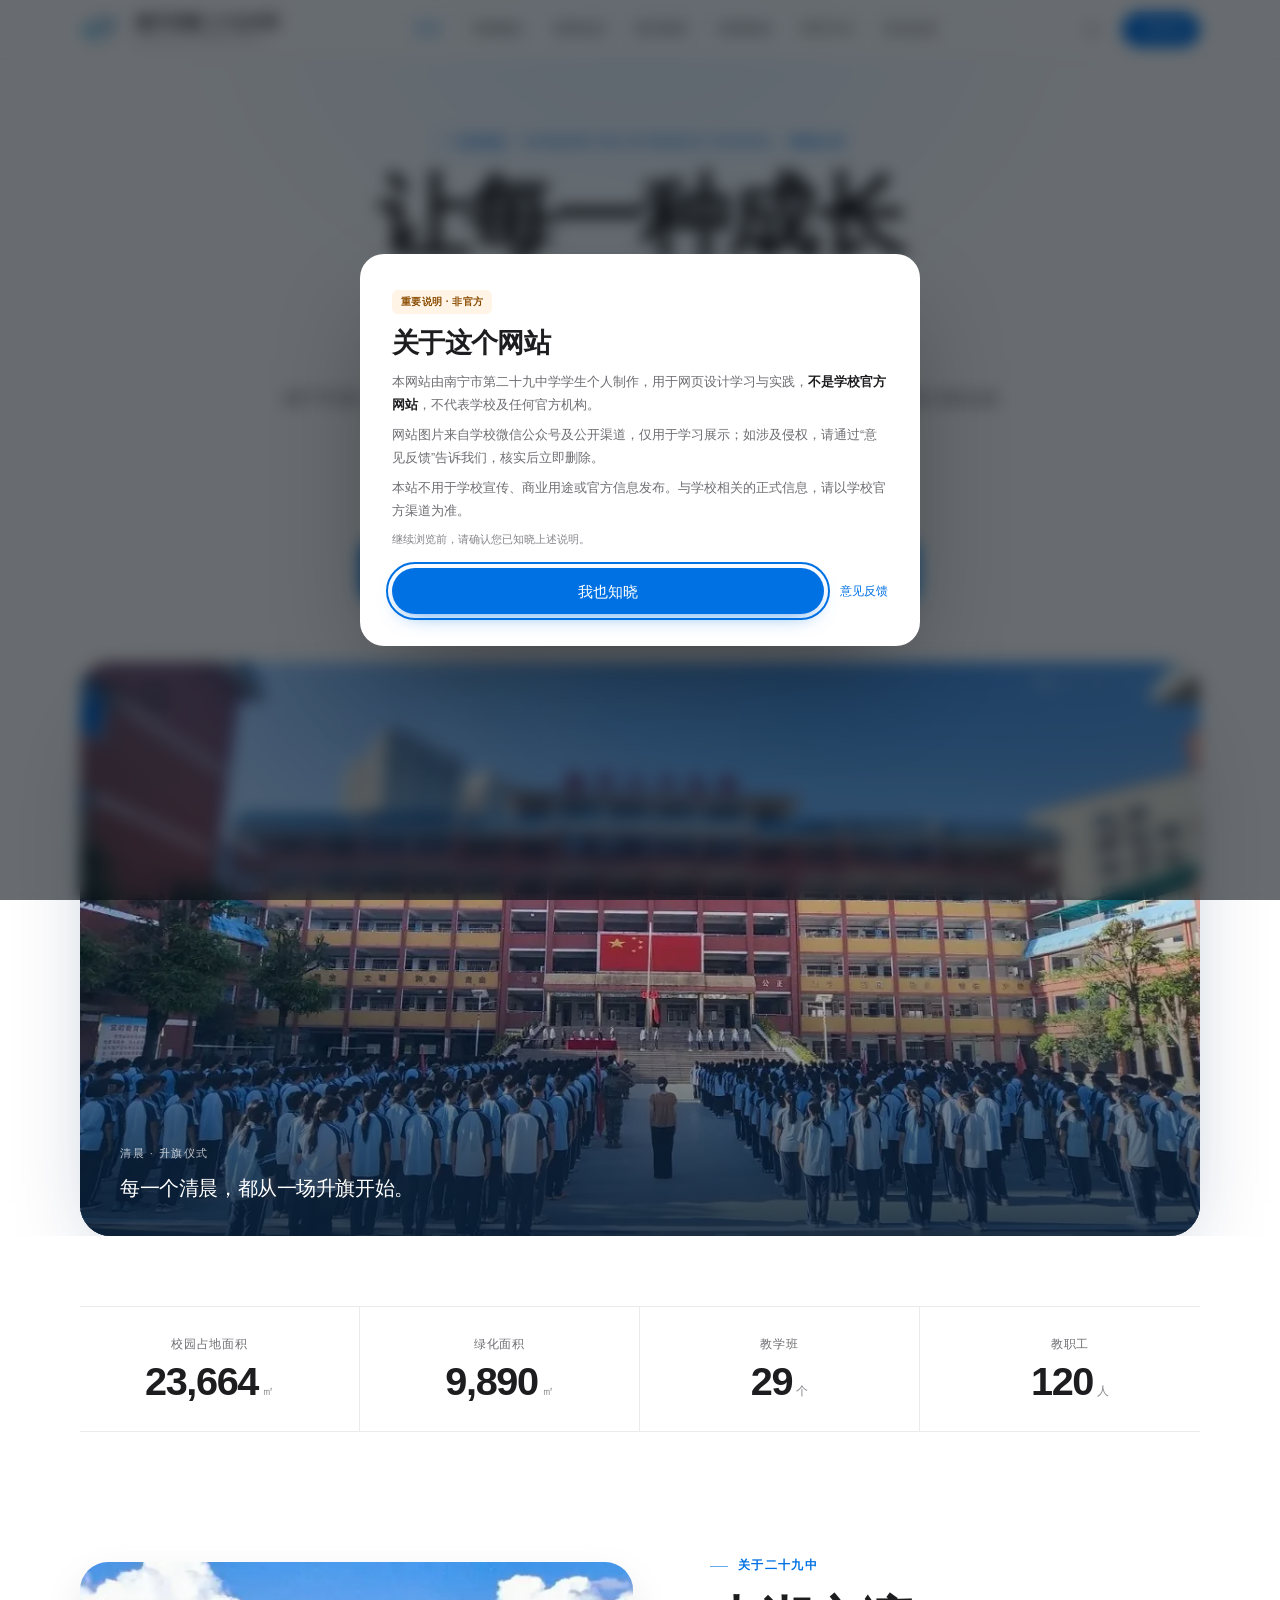
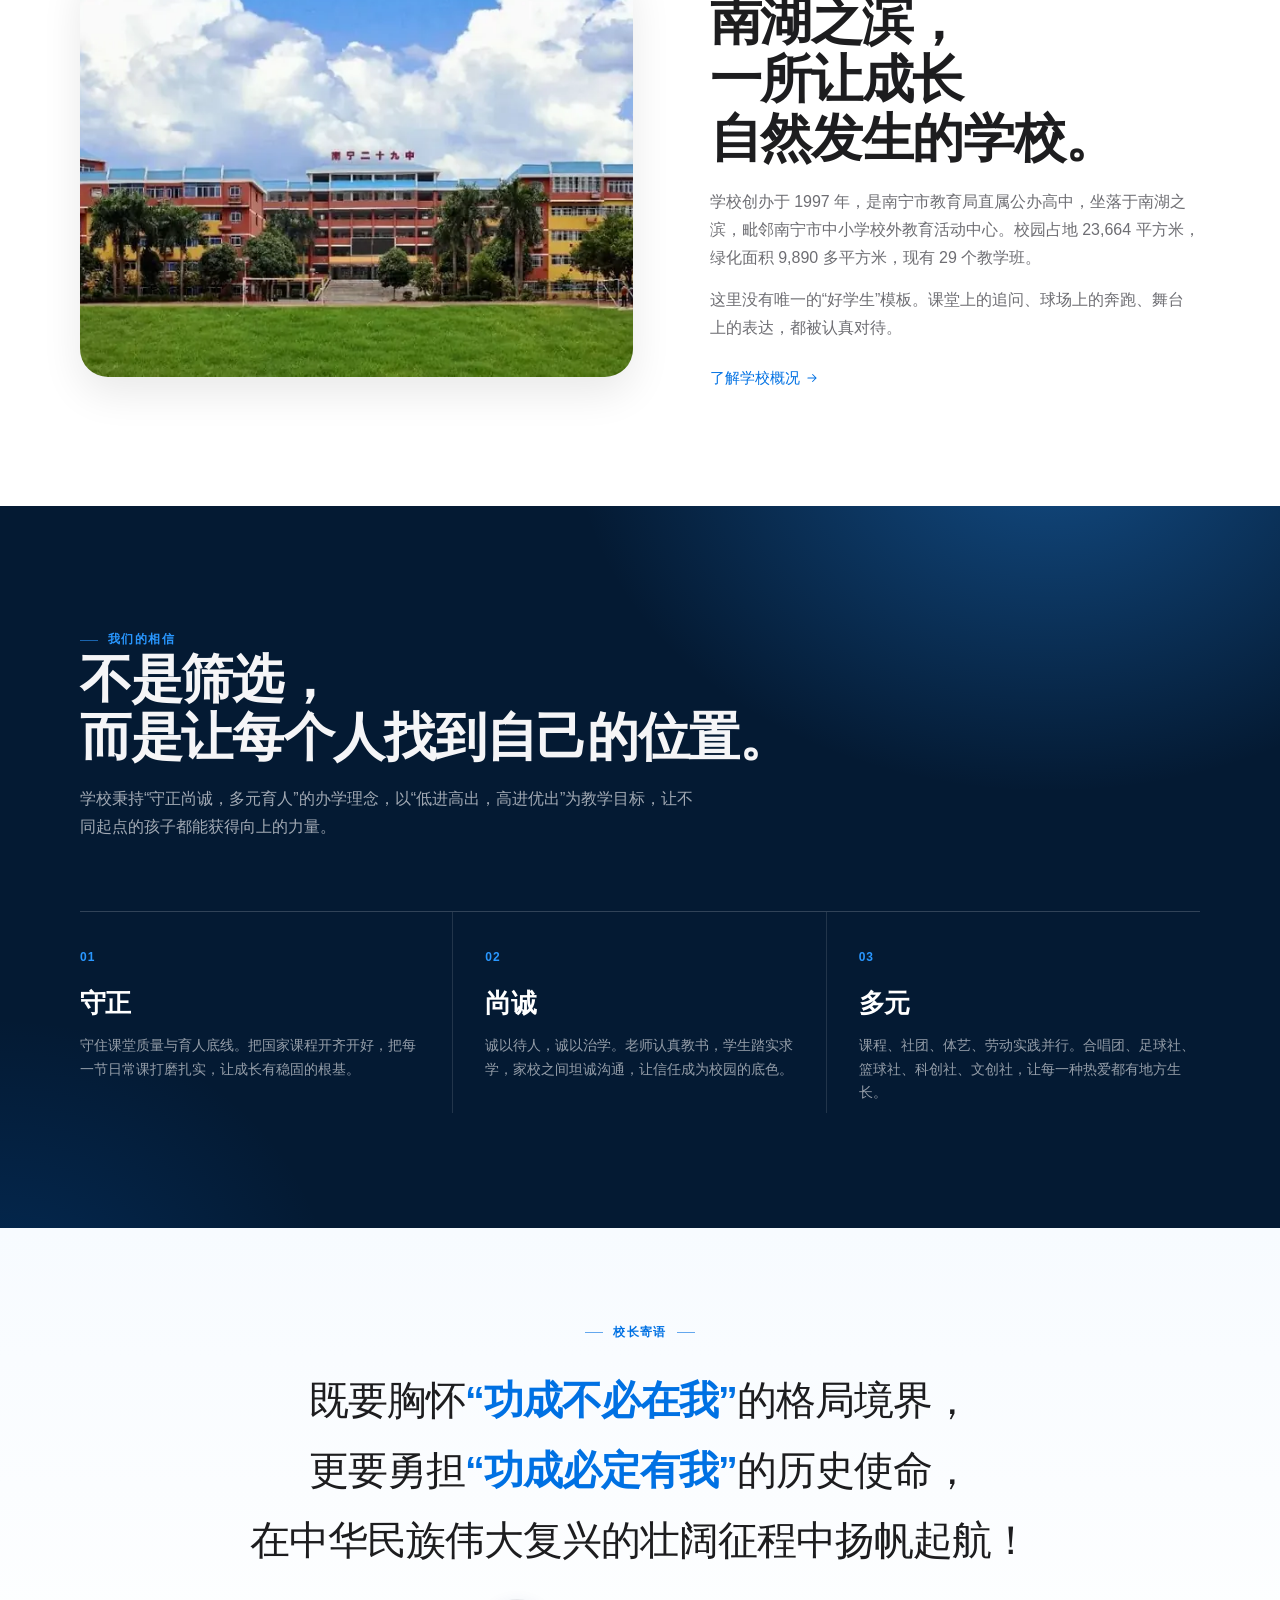
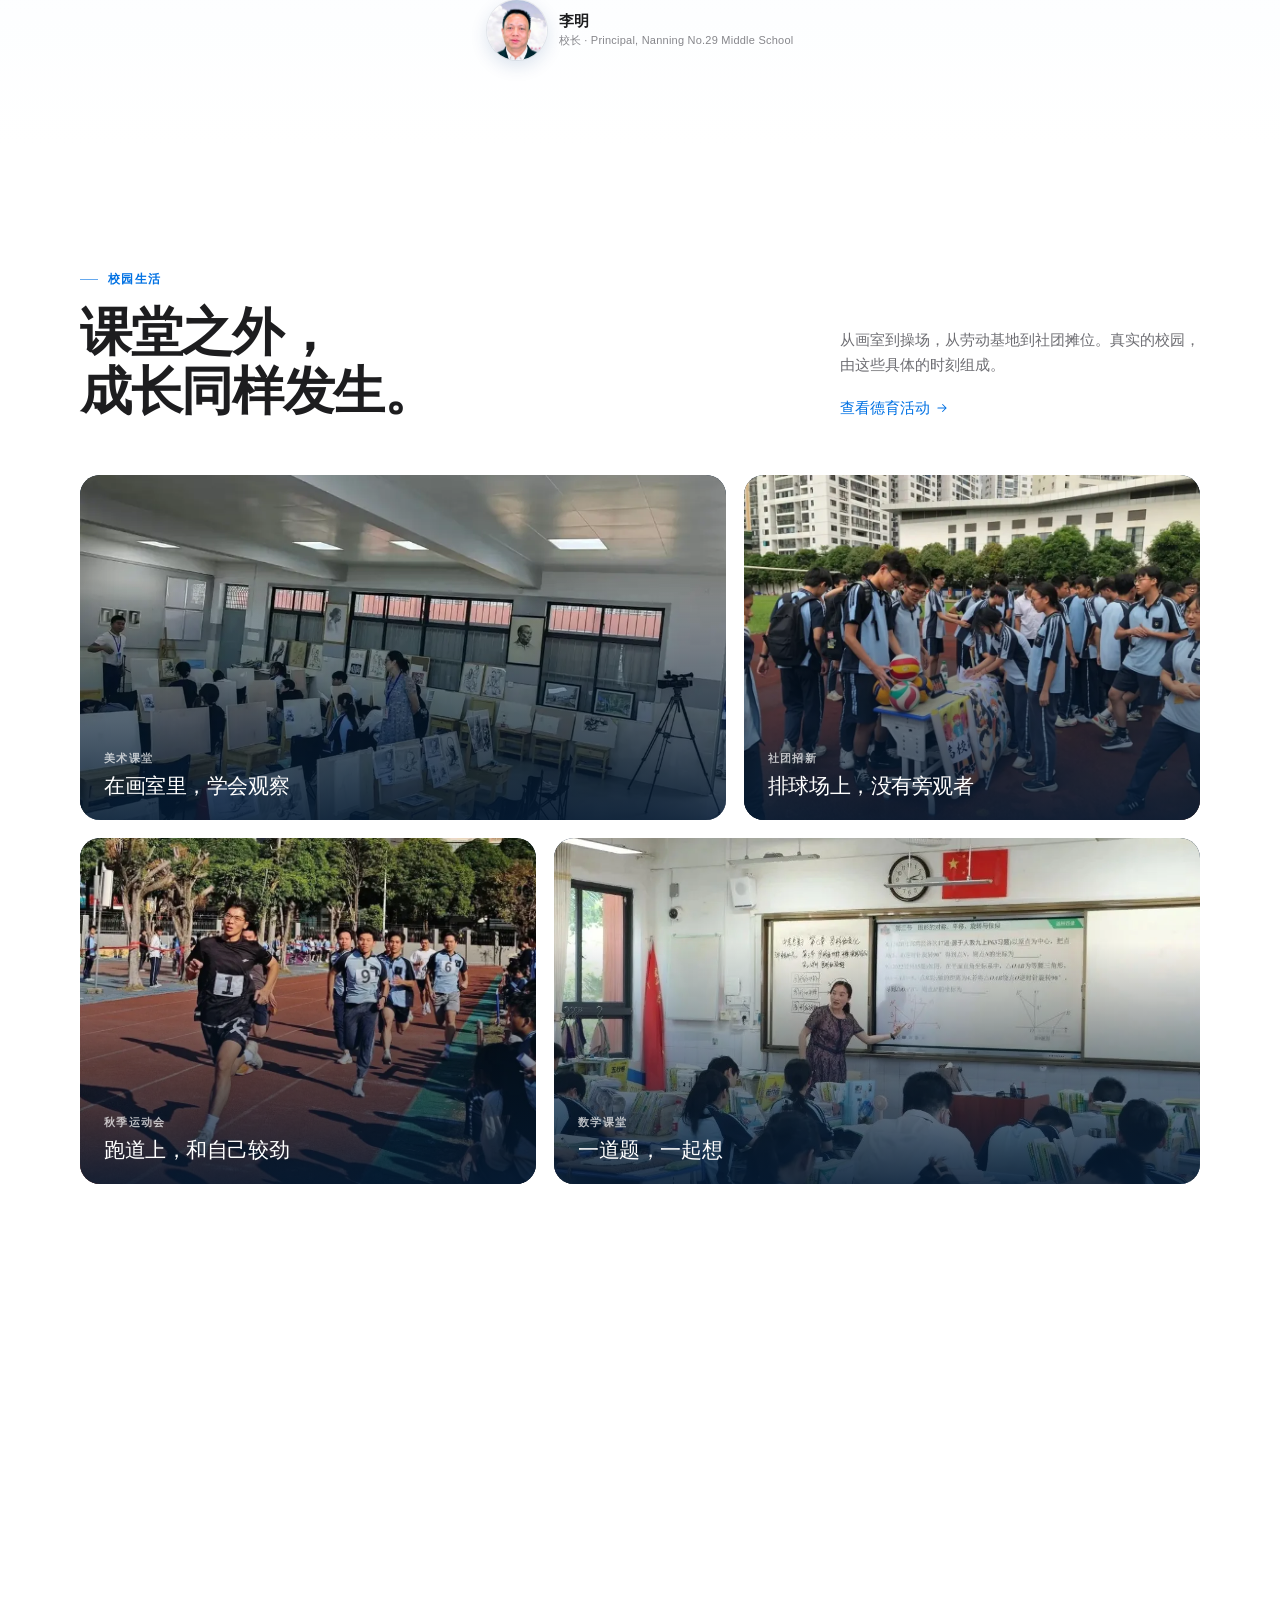
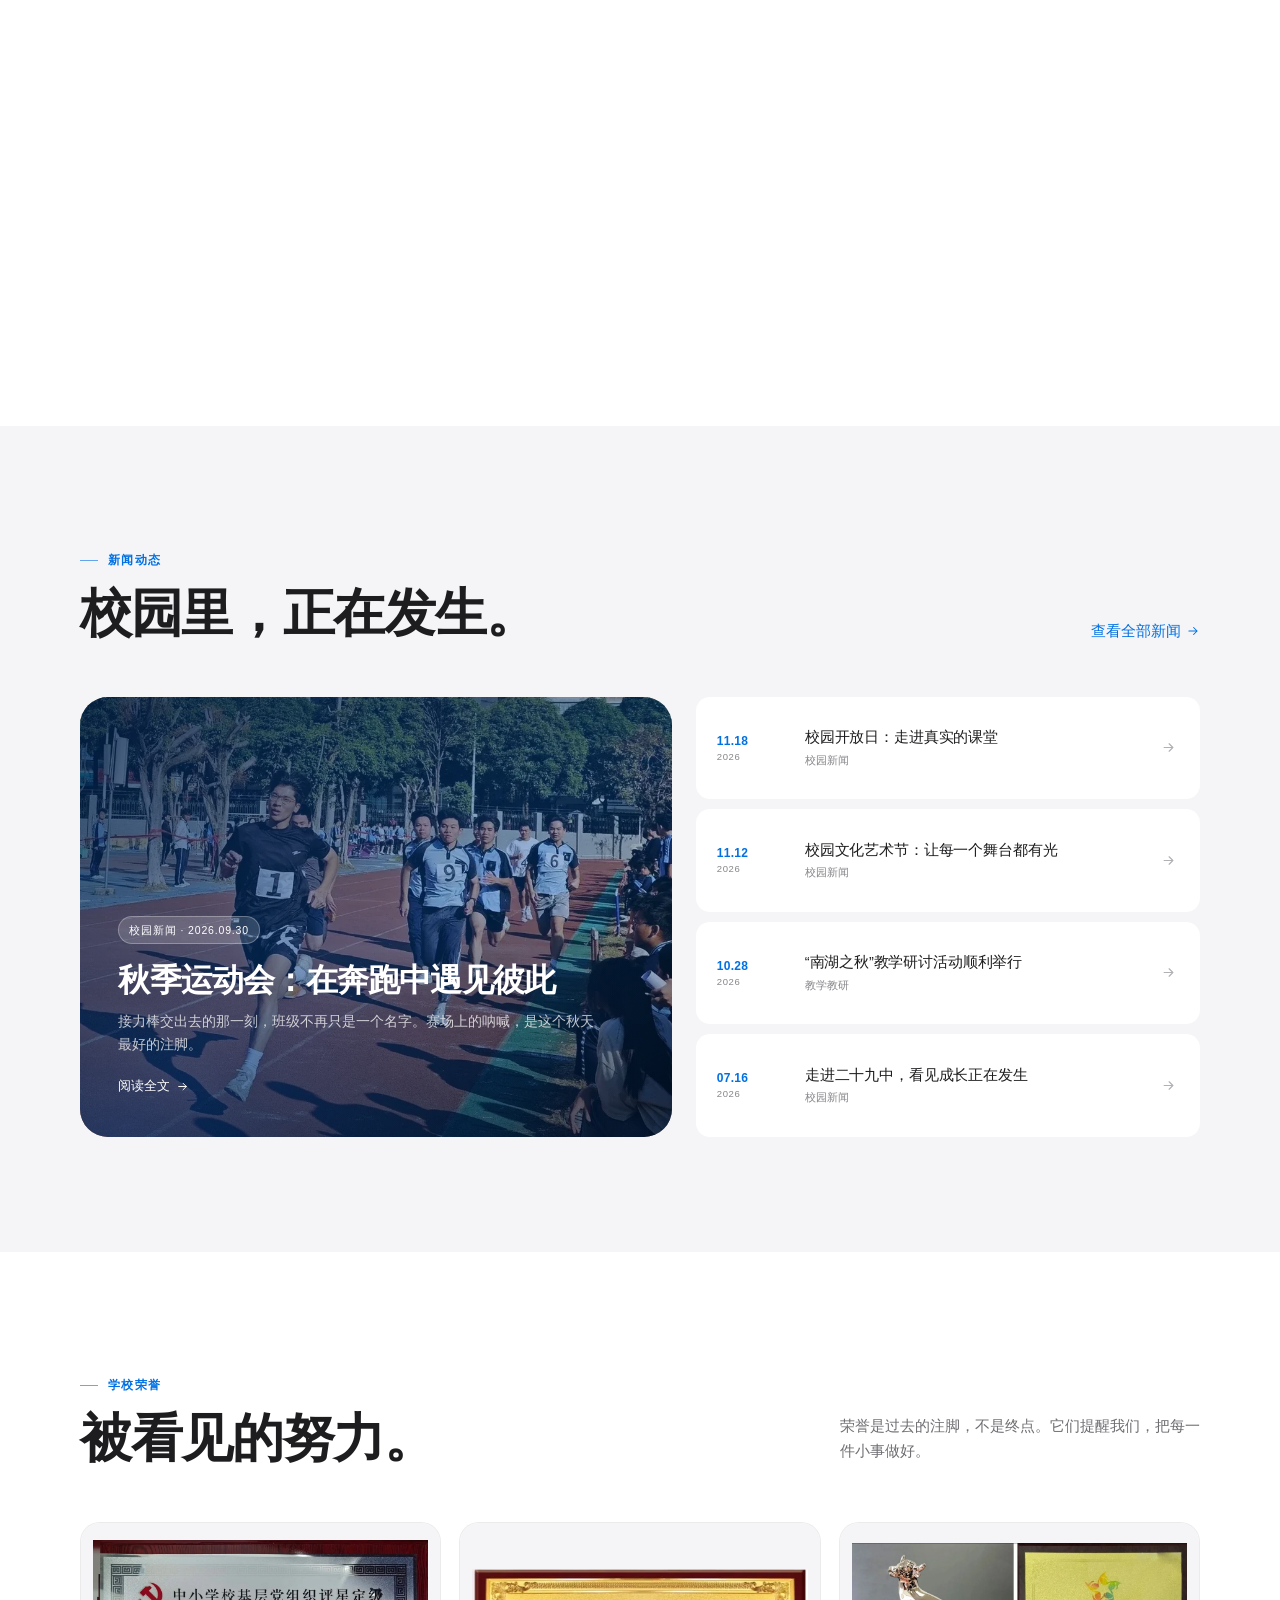
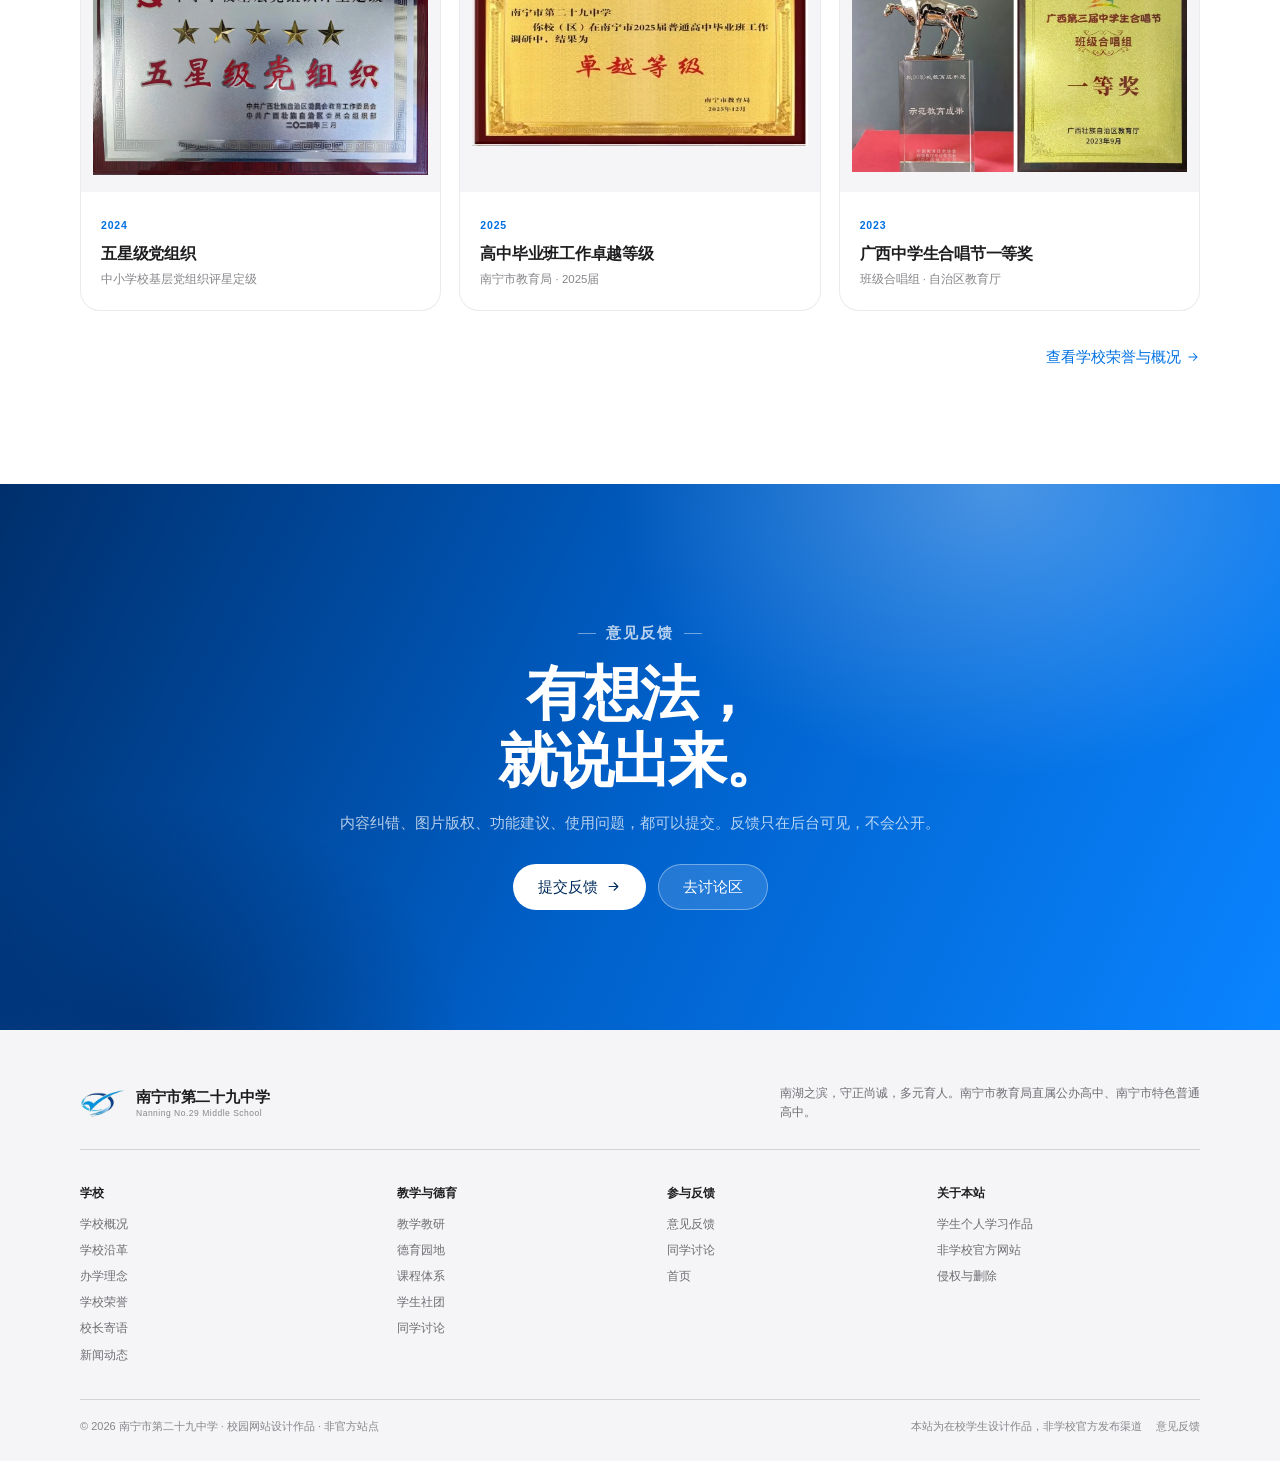
==== commit 130893b3: "feat: 删除招生/联系页，增加意见反馈与后台分区" ====
--- a/index.html
+++ b/index.html
@@ -5,13 +5,13 @@
 <meta name="viewport" content="width=device-width, initial-scale=1">
 <meta name="robots" content="noindex, nofollow">
 <title>南宁市第二十九中学｜守正尚诚，多元育人</title>
-<meta name="description" content="南宁市第二十九中学位于南湖之滨，是南宁市教育局直属公办高中、南宁市特色普通高中。了解学校概况、新闻动态、教学教研、德育活动与招生信息。">
+<meta name="description" content="南宁市第二十九中学位于南湖之滨，是南宁市教育局直属公办高中、南宁市特色普通高中。了解学校概况、新闻动态、教学教研、德育活动与校园生活。">
 <meta name="theme-color" content="#ffffff">
 <meta name="format-detection" content="telephone=no">
 
 <meta property="og:type" content="website">
 <meta property="og:title" content="南宁市第二十九中学｜守正尚诚，多元育人">
-<meta property="og:description" content="南宁市第二十九中学位于南湖之滨，是南宁市教育局直属公办高中、南宁市特色普通高中。了解学校概况、新闻动态、教学教研、德育活动与招生信息。">
+<meta property="og:description" content="南宁市第二十九中学位于南湖之滨，是南宁市教育局直属公办高中、南宁市特色普通高中。了解学校概况、新闻动态、教学教研、德育活动与校园生活。">
 <meta property="og:site_name" content="南宁市第二十九中学">
 <link rel="icon" href="assets/img/favicon.png" sizes="64x64">
 <link rel="apple-touch-icon" href="assets/img/apple-touch-icon.png">
@@ -31,13 +31,13 @@
       </span>
     </a>
     <nav class="nav-main" aria-label="主导航">
-      <a href="index.html" aria-current="page">首页</a><a href="about.html">学校概况</a><a href="news.html">新闻动态</a><a href="teaching.html">教学教研</a><a href="moral.html">德育园地</a><a href="community.html">同学讨论</a><a href="admissions.html">招生入学</a><a href="contact.html">联系我们</a>
+      <a href="index.html" aria-current="page">首页</a><a href="about.html">学校概况</a><a href="news.html">新闻动态</a><a href="teaching.html">教学教研</a><a href="moral.html">德育园地</a><a href="community.html">同学讨论</a><a href="feedback.html">意见反馈</a>
     </nav>
     <div class="head-tools">
       <button class="icon-btn" type="button" data-search-open aria-label="站内搜索">
         <svg viewBox="0 0 24 24" fill="none" stroke="currentColor" stroke-width="1.5" stroke-linecap="round" aria-hidden="true"><circle cx="11" cy="11" r="6.5"/><path d="M16 16l4.5 4.5"/></svg>
       </button>
-      <a class="head-cta" href="admissions.html">招生咨询</a>
+      <a class="head-cta" href="about.html">了解学校</a>
       <button class="menu-btn" type="button" aria-label="打开菜单" aria-controls="drawer" aria-expanded="false">
         <span></span>
       </button>
@@ -47,11 +47,11 @@
 
 <aside class="nav-drawer" id="drawer" aria-hidden="true" aria-label="移动端导航">
   <nav class="drawer-nav" aria-label="移动端主导航">
-    <a href="index.html" aria-current="page"><span>01</span>首页</a><a href="about.html"><span>02</span>学校概况</a><a href="news.html"><span>03</span>新闻动态</a><a href="teaching.html"><span>04</span>教学教研</a><a href="moral.html"><span>05</span>德育园地</a><a href="community.html"><span>06</span>同学讨论</a><a href="admissions.html"><span>07</span>招生入学</a><a href="contact.html"><span>08</span>联系我们</a>
+    <a href="index.html" aria-current="page"><span>01</span>首页</a><a href="about.html"><span>02</span>学校概况</a><a href="news.html"><span>03</span>新闻动态</a><a href="teaching.html"><span>04</span>教学教研</a><a href="moral.html"><span>05</span>德育园地</a><a href="community.html"><span>06</span>同学讨论</a><a href="feedback.html"><span>07</span>意见反馈</a>
   </nav>
   <div class="drawer-foot">
-    <a class="btn btn--primary" href="admissions.html">招生咨询</a>
-    <p>南宁市青秀区金洲路26号<br><a href="tel:07715515000">0771-5515000</a></p>
+    <a class="btn btn--primary" href="about.html">了解学校</a>
+    <p>本站为在校学生设计作品<br>非学校官方发布渠道</p>
   </div>
 </aside>
 
@@ -63,7 +63,7 @@
     </div>
     <div class="search-field">
       <svg viewBox="0 0 24 24" fill="none" stroke="currentColor" stroke-width="1.5" stroke-linecap="round" aria-hidden="true"><circle cx="11" cy="11" r="6.5"/><path d="M16 16l4.5 4.5"/></svg>
-      <input type="search" placeholder="搜索新闻、招生、校园生活…" aria-label="输入搜索关键词" autocomplete="off">
+      <input type="search" placeholder="搜索新闻、校园生活、反馈…" aria-label="输入搜索关键词" autocomplete="off">
     </div>
     <p class="search-hint"></p>
     <div class="search-results"></div>
@@ -87,7 +87,7 @@
       <a class="btn btn--primary" href="about.html">探索二十九中
         <svg viewBox="0 0 24 24" fill="none" stroke="currentColor" stroke-width="1.8" stroke-linecap="round" stroke-linejoin="round" aria-hidden="true"><path d="M5 12h14M13 6l6 6-6 6"/></svg>
       </a>
-      <a class="btn btn--ghost" href="admissions.html">招生入学</a>
+      <a class="btn btn--ghost" href="feedback.html">意见反馈</a>
     </div>
 
     <a class="community-entry reveal" href="community.html" style="--d:.12s">
@@ -266,13 +266,6 @@
           <strong>在画室里，学会观察</strong>
         </div>
       </a>
-      <a class="photo-card reveal" href="moral.html" style="--d:.06s">
-        <img src="assets/img/campus-garden.webp" alt="学生在劳动教育实践基地收获蔬菜，旁边是盛开的向日葵" loading="lazy">
-        <div class="photo-card__caption">
-          <small>劳动实践</small>
-          <strong>从土地里，长出常识</strong>
-        </div>
-      </a>
       <a class="photo-card reveal" href="moral.html" style="--d:.12s">
         <img src="assets/img/campus-volleyball.webp" alt="学生在社团招新摊位前交流" loading="lazy">
         <div class="photo-card__caption">
@@ -345,7 +338,7 @@
       <div class="news-list reveal" style="--d:.1s">
         <a class="news-item" href="news.html">
           <div class="news-item__date">11.18<small>2026</small></div>
-          <div><h3>高中招生咨询安排公告</h3><p>通知公告</p></div>
+          <div><h3>校园开放日：走进真实的课堂</h3><p>校园新闻</p></div>
           <span class="news-item__arrow" aria-hidden="true"><svg viewBox="0 0 24 24" fill="none" stroke="currentColor" stroke-width="1.8" stroke-linecap="round" stroke-linejoin="round"><path d="M5 12h14M13 6l6 6-6 6"/></svg></span>
         </a>
         <a class="news-item" href="news.html">
@@ -402,14 +395,14 @@
 
 <section class="cta">
   <div class="container cta-inner">
-    <p class="eyebrow eyebrow--center">招生入学</p>
-    <h2>来南湖之滨，<br>遇见更好的自己。</h2>
-    <p>高中近年计划招生 11 个班、638 人，在第三批次录取。招生政策与开放日安排以学校及南宁市教育局官方发布为准。</p>
+    <p class="eyebrow eyebrow--center">意见反馈</p>
+    <h2>有想法，<br>就说出来。</h2>
+    <p>内容纠错、图片版权、功能建议、使用问题，都可以提交。反馈只在后台可见，不会公开。</p>
     <div class="cta-actions">
-      <a class="btn btn--white" href="admissions.html">查看招生信息
+      <a class="btn btn--white" href="feedback.html">提交反馈
         <svg viewBox="0 0 24 24" fill="none" stroke="currentColor" stroke-width="1.8" stroke-linecap="round" stroke-linejoin="round" aria-hidden="true"><path d="M5 12h14M13 6l6 6-6 6"/></svg>
       </a>
-      <a class="btn btn--glass" href="contact.html">联系我们</a>
+      <a class="btn btn--glass" href="community.html">去讨论区</a>
     </div>
   </div>
 </section>
@@ -427,8 +420,7 @@
     "addressLocality": "南宁市",
     "streetAddress": "青秀区金洲路26号",
     "postalCode": "530022"
-  },
-  "telephone": "+86-771-5515000"
+  }
 }
 </script>
 
@@ -439,13 +431,13 @@
     <h2 id="site-notice-title">关于这个网站</h2>
     <div class="site-notice__body" id="site-notice-desc">
       <p>本网站由南宁市第二十九中学学生个人制作，用于网页设计学习与实践，<strong>不是学校官方网站</strong>，不代表学校及任何官方机构。</p>
-      <p>网站图片来自学校微信公众号及公开渠道，仅用于学习展示；如涉及侵权，请联系我们，核实后立即删除。</p>
-      <p>本站不用于招生宣传、商业用途或官方信息发布。与学校相关的正式信息，请以学校官方渠道为准。</p>
+      <p>网站图片来自学校微信公众号及公开渠道，仅用于学习展示；如涉及侵权，请通过“意见反馈”告诉我们，核实后立即删除。</p>
+      <p>本站不用于学校宣传、商业用途或官方信息发布。与学校相关的正式信息，请以学校官方渠道为准。</p>
       <p class="site-notice__small">继续浏览前，请确认您已知晓上述说明。</p>
     </div>
     <div class="site-notice__actions">
       <button class="btn btn--primary site-notice__ack" type="button" id="site-notice-ack">我也知晓</button>
-      <a class="site-notice__link" href="contact.html">联系我们</a>
+      <a class="site-notice__link" href="feedback.html">意见反馈</a>
     </div>
   </div>
 </div>
@@ -486,27 +478,27 @@
         </ul>
       </div>
       <div class="foot-col">
-        <h3>招生与联系</h3>
+        <h3>参与反馈</h3>
         <ul>
-          <li><a href="admissions.html">招生入学</a></li>
-          <li><a href="contact.html">联系我们</a></li>
-          <li>南宁市青秀区金洲路26号（市教育局旁）</li>
-          <li><a class="tel" href="tel:07715515000">0771-5515000</a></li>
+          <li><a href="feedback.html">意见反馈</a></li>
+          <li><a href="community.html">同学讨论</a></li>
+          <li><a href="index.html">首页</a></li>
         </ul>
       </div>
       <div class="foot-col">
-        <h3>关注学校</h3>
-        <div class="foot-qr">
-          <img src="assets/img/wechat-qr.png" alt="南宁市第二十九中学微信公众号二维码" loading="lazy">
-          <p>微信公众号<br>扫码关注校园动态</p>
-        </div>
+        <h3>关于本站</h3>
+        <ul>
+          <li>学生个人学习作品</li>
+          <li>非学校官方网站</li>
+          <li><a href="feedback.html">侵权与删除</a></li>
+        </ul>
       </div>
     </div>
     <div class="foot-bottom">
       <p>© <span data-year>2026</span> 南宁市第二十九中学 · 校园网站设计作品 · 非官方站点</p>
       <div class="links">
         <span>本站为在校学生设计作品，非学校官方发布渠道</span>
-        <a href="contact.html">联系我们</a>
+        <a href="feedback.html">意见反馈</a>
       </div>
     </div>
   </div>
--- a/assets/css/main.css
+++ b/assets/css/main.css
@@ -4448,6 +4448,116 @@
   }
 }
 
+
+.form-success {
+  margin-top: 12px;
+  padding: 10px 12px;
+  border-radius: 9px;
+  background: #eefaf1;
+  color: #1f6b3a;
+  font-size: 12px;
+  line-height: 1.65;
+}
+.admin-item--feedback {
+  background: #fffdf7;
+  border-color: rgba(191, 128, 0, 0.16);
+}
+
+
+.post__admin-badge {
+  display: inline-block;
+  margin-left: 4px;
+  padding: 1px 5px;
+  border-radius: 4px;
+  background: #eef6ff;
+  color: var(--blue);
+  font-size: 9px;
+  font-weight: 600;
+  vertical-align: 1px;
+}
+
+
+.admin-tabs {
+  display: flex;
+  gap: 7px;
+  overflow-x: auto;
+  padding-bottom: 10px;
+  scrollbar-width: none;
+}
+.admin-tabs::-webkit-scrollbar {
+  display: none;
+}
+.admin-tabs button {
+  flex-shrink: 0;
+  padding: 7px 12px;
+  border-radius: 980px;
+  background: var(--bg-alt);
+  color: var(--muted);
+  font-size: 12px;
+  transition: background 0.25s var(--ease), color 0.25s var(--ease);
+}
+.admin-tabs button span {
+  display: inline-block;
+  min-width: 16px;
+  margin-left: 4px;
+  padding: 0 4px;
+  border-radius: 6px;
+  background: rgba(0, 0, 0, 0.06);
+  font-size: 10px;
+  text-align: center;
+}
+.admin-tabs button.is-active {
+  background: var(--blue);
+  color: #fff;
+}
+.admin-tabs button.is-active span {
+  background: rgba(255, 255, 255, 0.2);
+}
+.admin-pane {
+  margin-top: 12px;
+}
+.admin-compose {
+  padding: clamp(18px, 2.4vw, 26px);
+  border: 1px solid var(--line-soft);
+  border-radius: 16px;
+  background: #fff;
+}
+.admin-compose h2 {
+  font-size: 18px;
+  font-weight: 600;
+  color: var(--ink);
+}
+.admin-compose > p {
+  margin-top: 6px;
+  font-size: 12px;
+  line-height: 1.7;
+  color: var(--muted);
+}
+.admin-compose .admin-field textarea {
+  min-height: 120px;
+  resize: vertical;
+}
+.admin-compose .admin-field select {
+  width: 100%;
+  padding: 10px 12px;
+  border: 1px solid var(--line);
+  border-radius: 10px;
+  background: #fff;
+  font-size: 13px;
+  outline: 0;
+}
+.admin-compose .admin-submit {
+  width: auto;
+  padding: 9px 22px;
+}
+.admin-item__actions .admin-delete {
+  background: #fff1f0;
+  color: #b42318;
+}
+.admin-item__actions .admin-delete:hover {
+  background: #ffe1de;
+}
+
 @media print {
   .site-head,
   .site-foot,
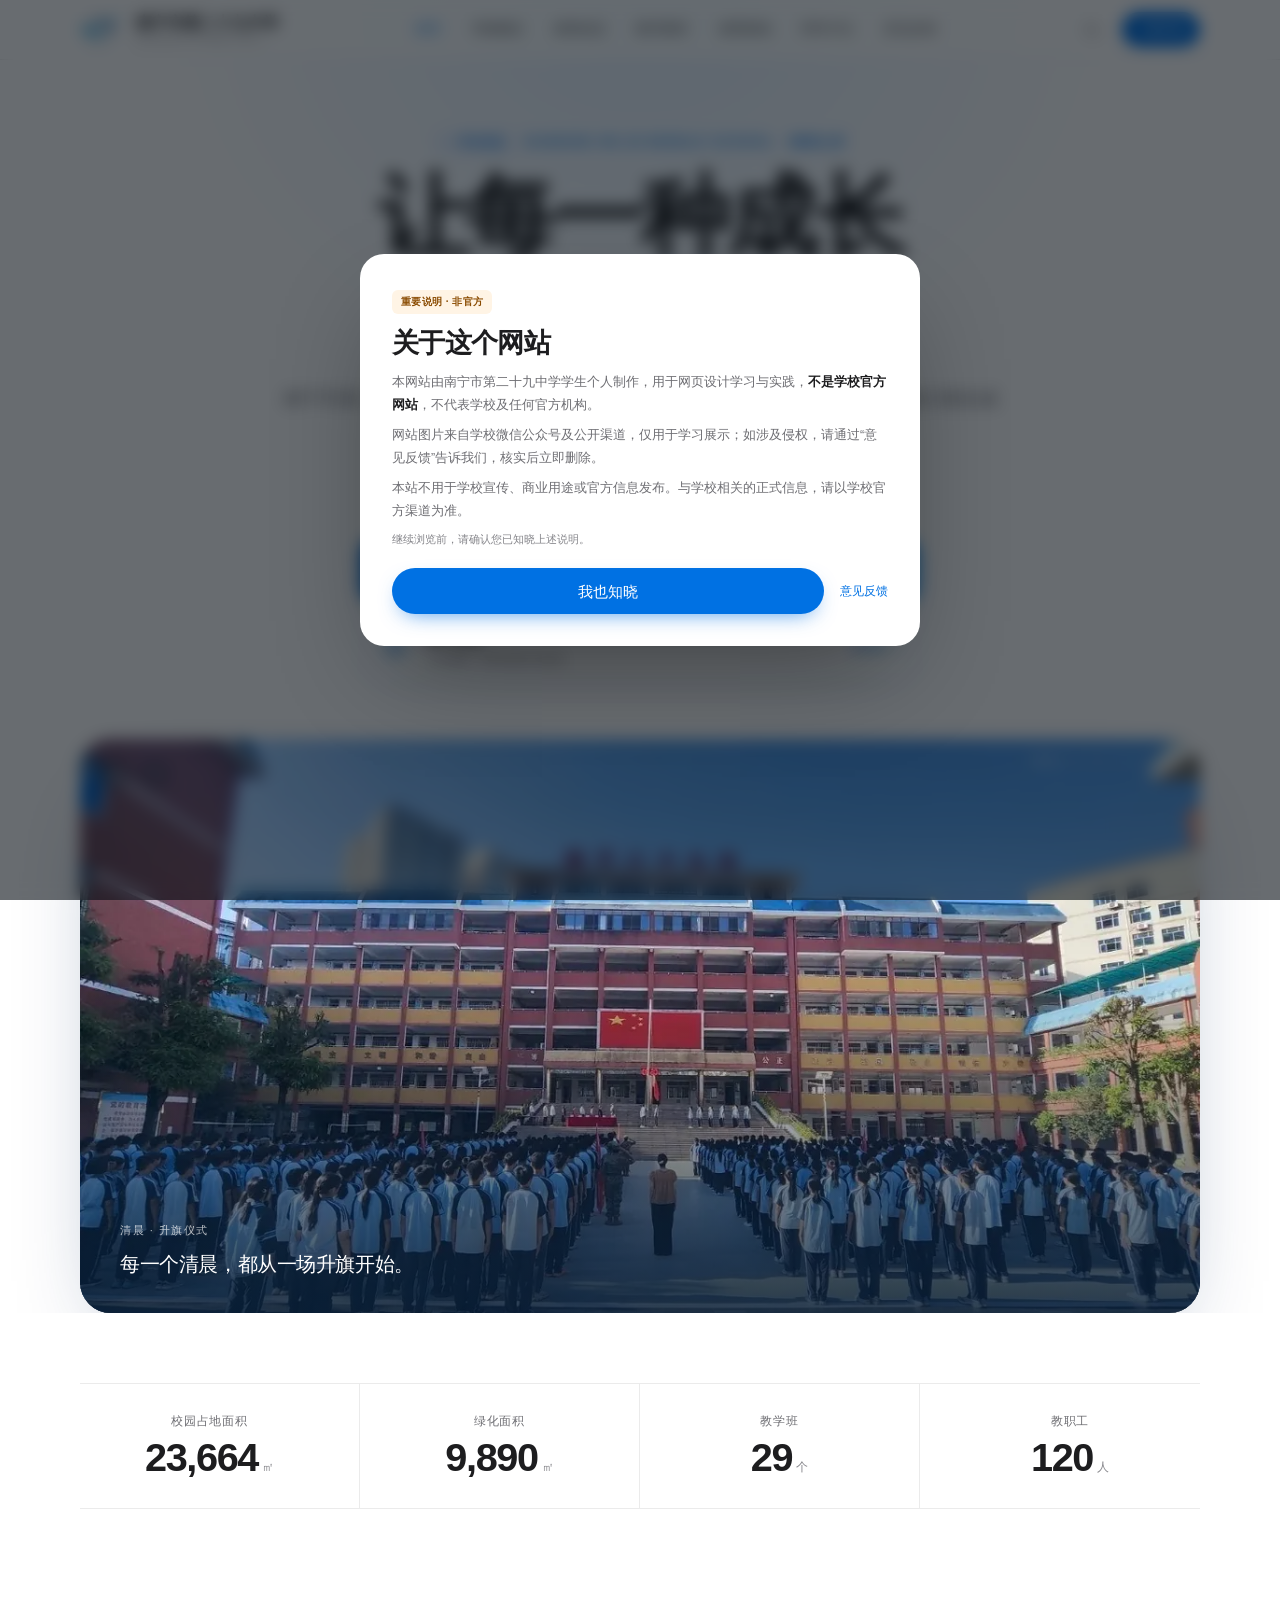
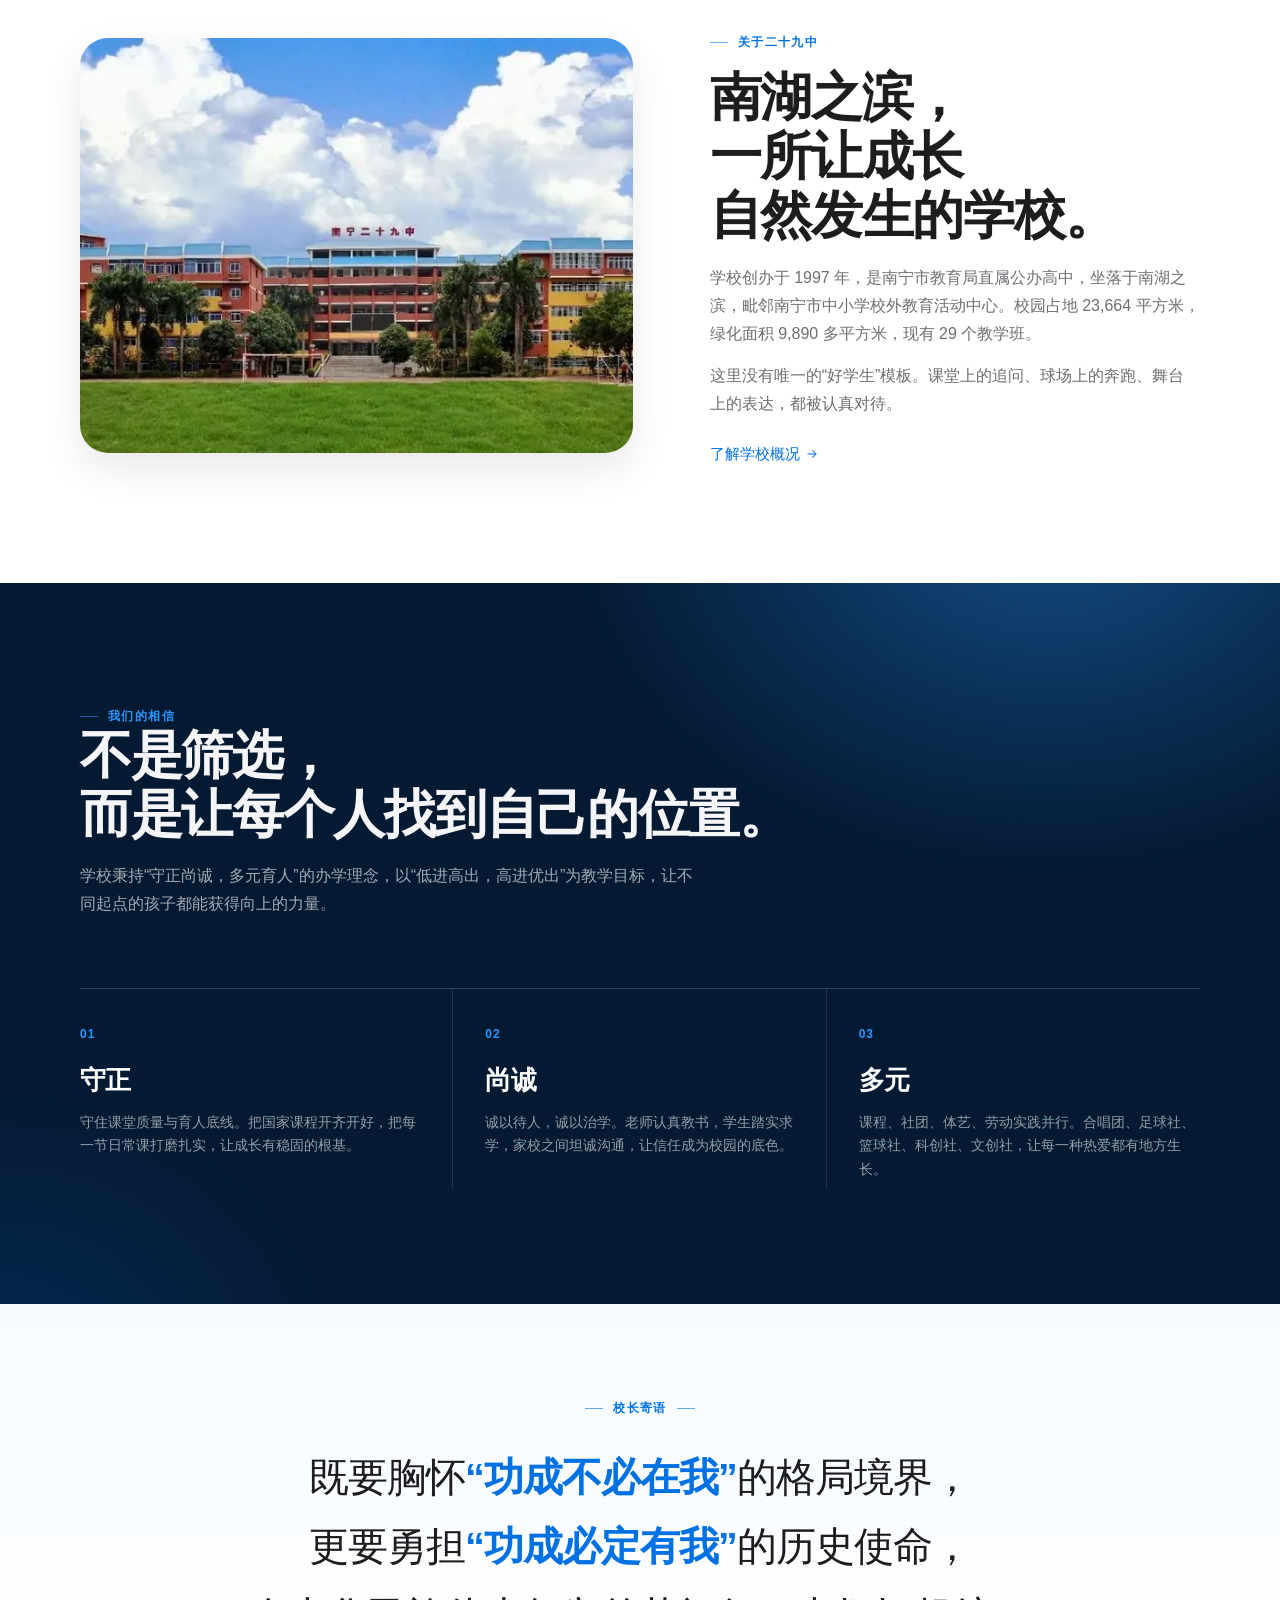
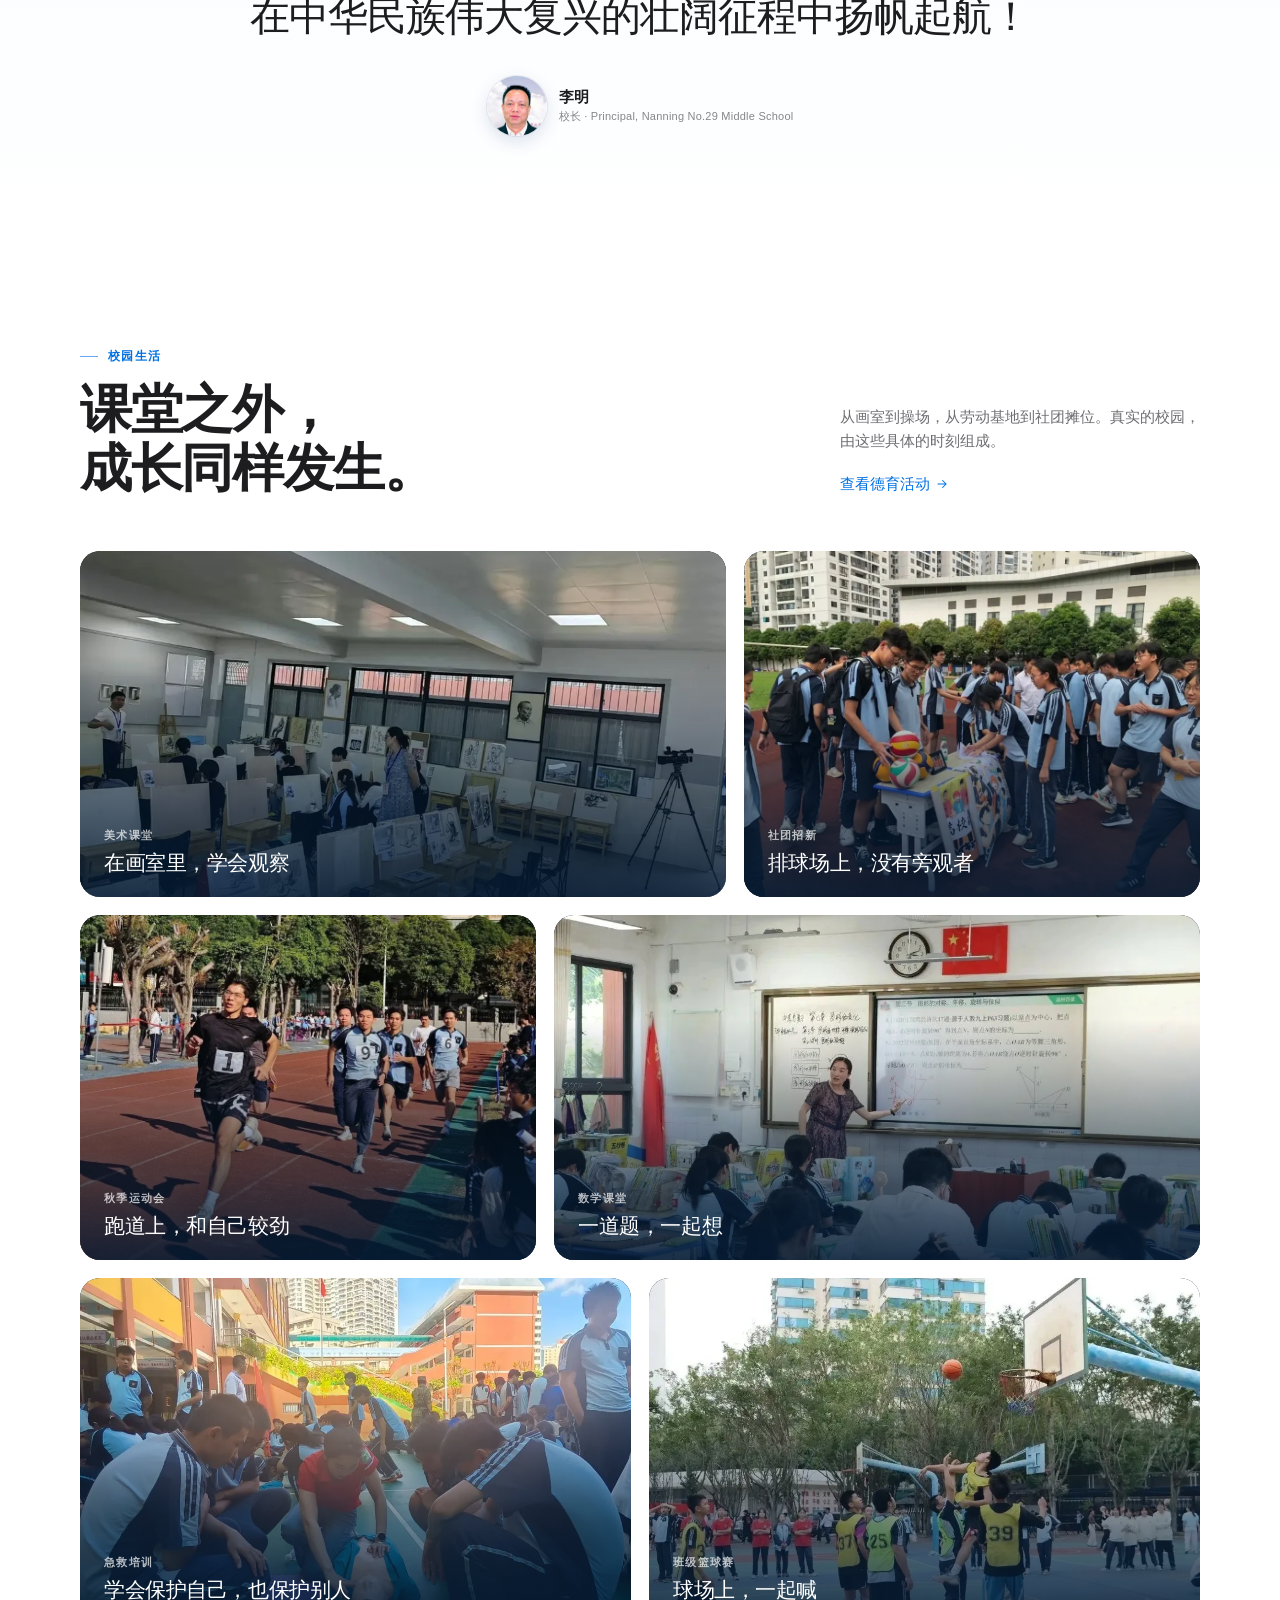
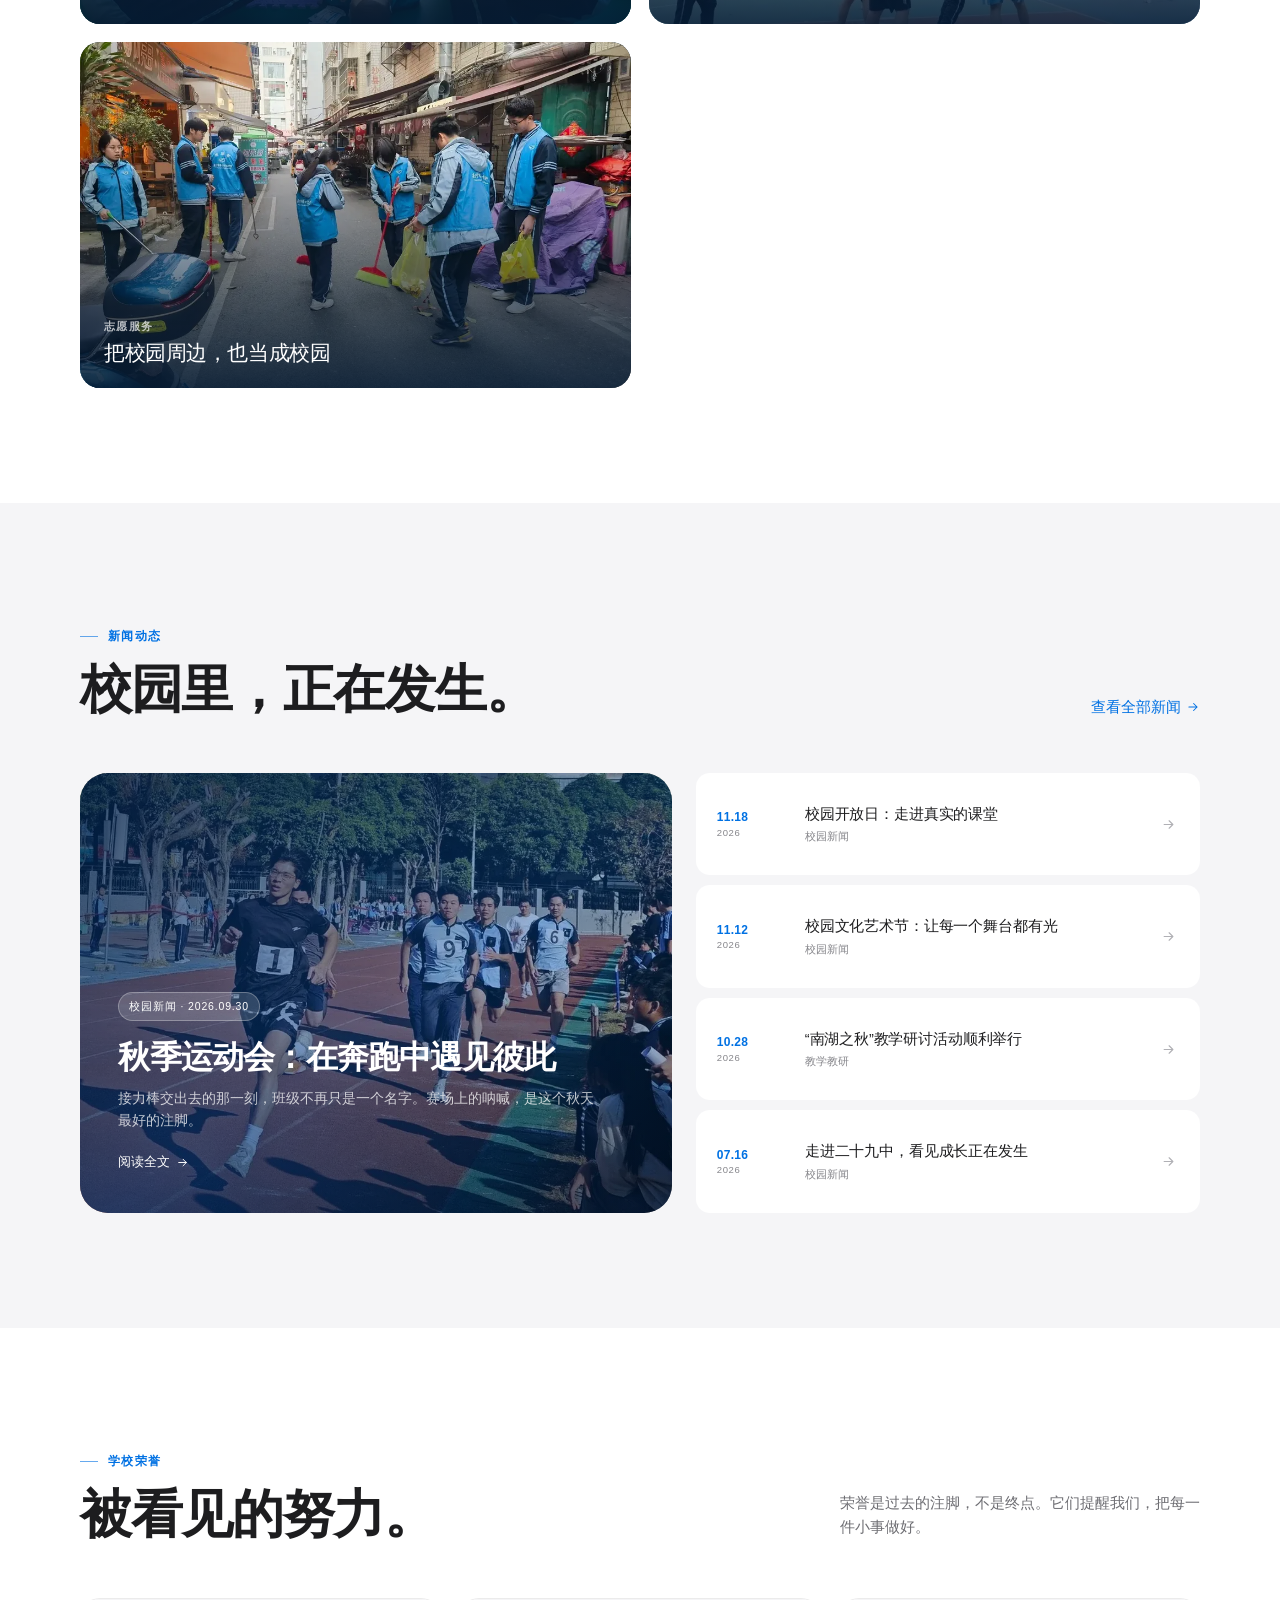
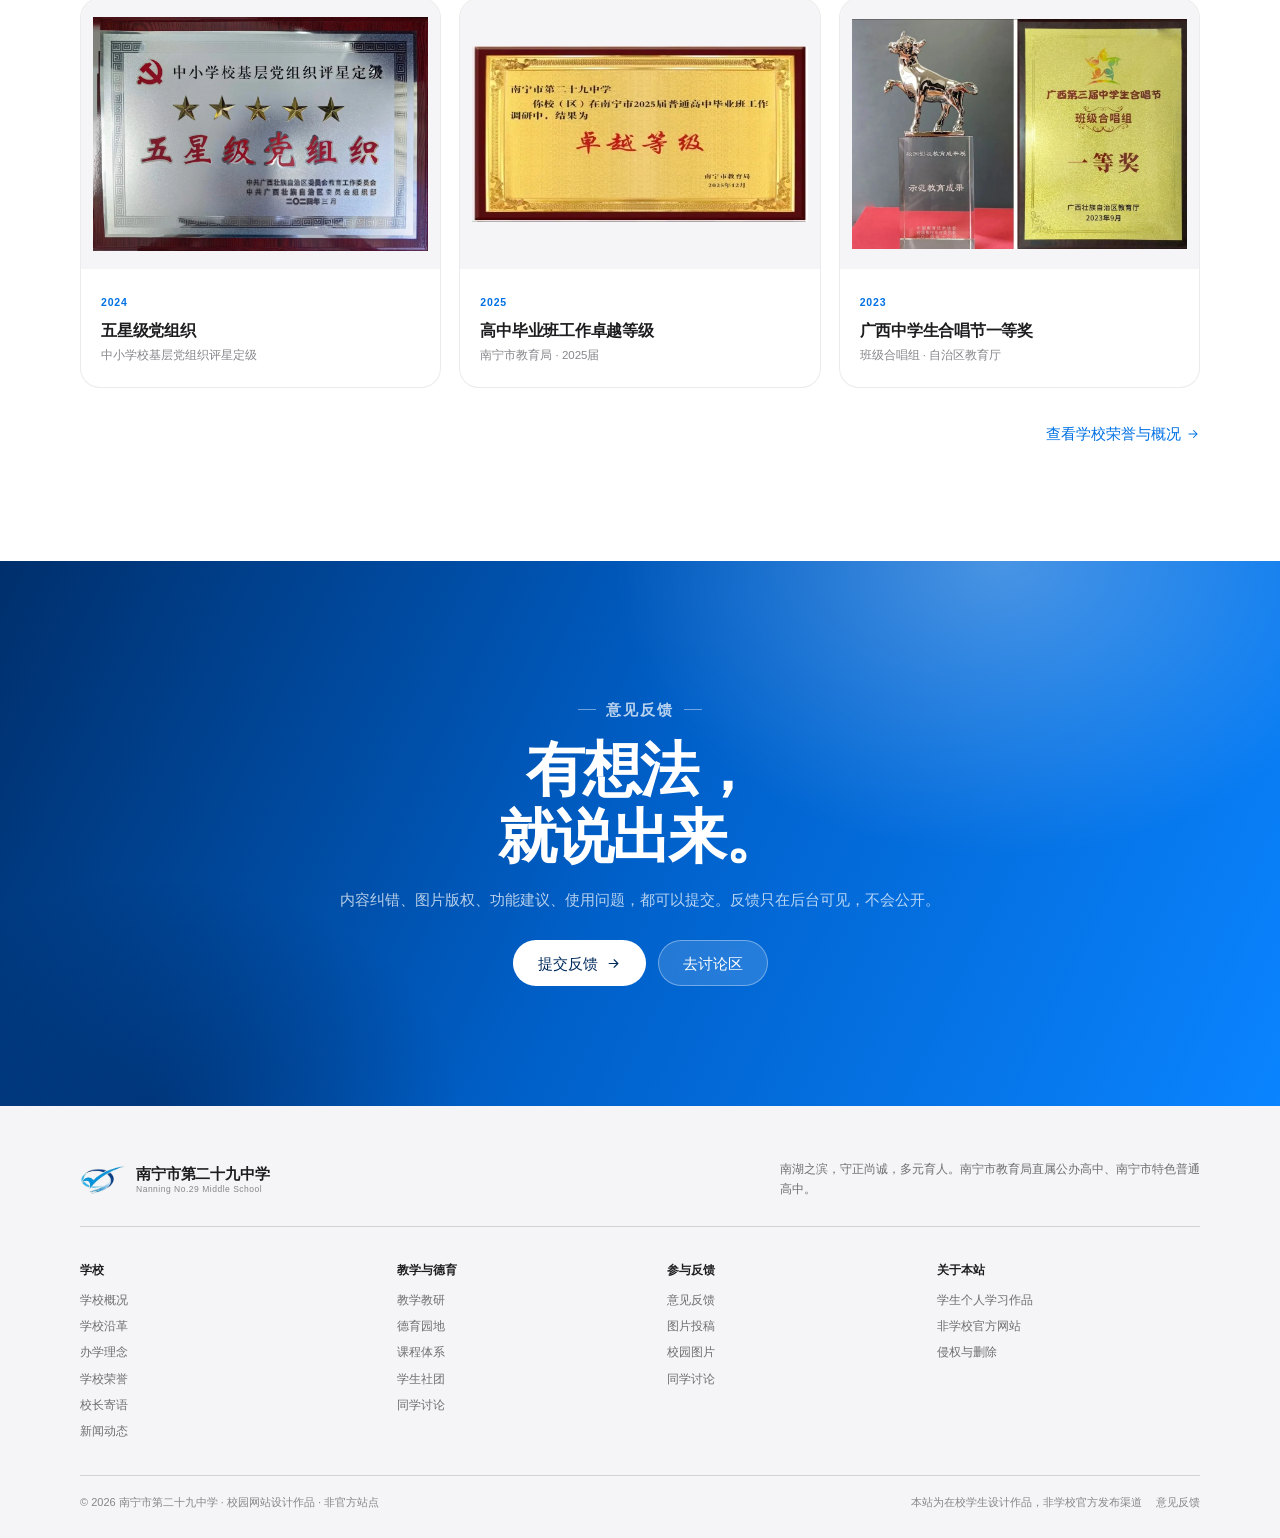
==== commit b7e1faa9: "feat: 图片投稿原图上传与后台筛选" ====
--- a/index.html
+++ b/index.html
@@ -99,6 +99,19 @@
         <small>匿名发帖 · 先审后发 · 分享校园里的有趣瞬间</small>
       </span>
       <span class="community-entry__go">去聊聊
+        <svg viewBox="0 0 24 24" fill="none" stroke="currentColor" stroke-width="1.8" stroke-linecap="round" stroke-linejoin="round" aria-hidden="true"><path d="M5 12h14M13 6l6 6-6 6"/></svg>
+      </span>
+    </a>
+
+    <a class="photo-entry reveal" href="submission.html" style="--d:.16s">
+      <span class="photo-entry__icon" aria-hidden="true">
+        <svg viewBox="0 0 24 24" fill="none" stroke="currentColor" stroke-width="1.6" stroke-linecap="round" stroke-linejoin="round"><rect x="3" y="5" width="18" height="15" rx="3"/><circle cx="12" cy="12" r="3.5"/><path d="M8 5l1.5-2h5L16 5"/></svg>
+      </span>
+      <span class="photo-entry__text">
+        <strong>图片投稿</strong>
+        <small>上传原图 · 管理员选中后展示</small>
+      </span>
+      <span class="photo-entry__go">去投稿
         <svg viewBox="0 0 24 24" fill="none" stroke="currentColor" stroke-width="1.8" stroke-linecap="round" stroke-linejoin="round" aria-hidden="true"><path d="M5 12h14M13 6l6 6-6 6"/></svg>
       </span>
     </a>
@@ -481,8 +494,9 @@
         <h3>参与反馈</h3>
         <ul>
           <li><a href="feedback.html">意见反馈</a></li>
+          <li><a href="submission.html">图片投稿</a></li>
+          <li><a href="photos.html">校园图片</a></li>
           <li><a href="community.html">同学讨论</a></li>
-          <li><a href="index.html">首页</a></li>
         </ul>
       </div>
       <div class="foot-col">
--- a/assets/css/main.css
+++ b/assets/css/main.css
@@ -4464,17 +4464,7 @@
 }
 
 
-.post__admin-badge {
-  display: inline-block;
-  margin-left: 4px;
-  padding: 1px 5px;
-  border-radius: 4px;
-  background: #eef6ff;
-  color: var(--blue);
-  font-size: 9px;
-  font-weight: 600;
-  vertical-align: 1px;
-}
+
 
 
 .admin-tabs {
@@ -4556,6 +4546,364 @@
 }
 .admin-item__actions .admin-delete:hover {
   background: #ffe1de;
+}
+
+
+.post--admin {
+  position: relative;
+  overflow: hidden;
+  border-color: rgba(0, 113, 227, 0.28);
+  background: linear-gradient(135deg, #f3f9ff 0%, #ffffff 75%);
+  box-shadow: 0 14px 34px -28px rgba(0, 82, 170, 0.55);
+}
+.post--admin::before {
+  content: "";
+  position: absolute;
+  left: 0;
+  top: 0;
+  bottom: 0;
+  width: 3px;
+  background: linear-gradient(180deg, #0071e3, #6bc2ff);
+}
+.post__admin-note {
+  display: inline-flex;
+  align-items: center;
+  gap: 6px;
+  margin-bottom: 10px;
+  padding: 4px 8px;
+  border-radius: 5px;
+  background: #e6f2ff;
+  color: #0059b8;
+  font-size: 10px;
+  font-weight: 600;
+  letter-spacing: 0.02em;
+}
+.post__admin-badge {
+  display: inline-block;
+  margin-left: 4px;
+  padding: 2px 6px;
+  border-radius: 4px;
+  background: var(--blue);
+  color: #fff;
+  font-size: 9px;
+  font-weight: 600;
+  vertical-align: 1px;
+}
+.anon-avatar--admin {
+  color: #fff;
+}
+
+
+.post--pinned {
+  border-color: rgba(0, 113, 227, 0.48);
+  box-shadow: 0 18px 42px -28px rgba(0, 82, 170, 0.65);
+}
+.post--pinned .post__admin-note {
+  background: var(--blue);
+  color: #fff;
+}
+.admin-check {
+  display: flex;
+  align-items: center;
+  gap: 7px;
+  margin-top: 14px;
+  font-size: 12px;
+  color: var(--muted);
+}
+.admin-check input {
+  width: 15px;
+  height: 15px;
+  accent-color: var(--blue);
+}
+.admin-pin-badge {
+  display: inline-block;
+  margin-left: 4px;
+  padding: 1px 5px;
+  border-radius: 4px;
+  background: #e6f2ff;
+  color: var(--blue);
+  font-size: 9px;
+}
+
+
+.admin-done-badge {
+  display: inline-block;
+  margin-left: 4px;
+  padding: 1px 5px;
+  border-radius: 4px;
+  background: #e8f7ee;
+  color: #1f6b3a;
+  font-size: 9px;
+  font-weight: 600;
+}
+
+
+.photo-entry {
+  display: flex;
+  align-items: center;
+  gap: 13px;
+  width: 100%;
+  max-width: 560px;
+  margin: 10px auto 0;
+  padding: 12px 16px;
+  border: 1px solid rgba(0, 113, 227, 0.22);
+  border-radius: 18px;
+  background: rgba(255, 255, 255, 0.82);
+  color: var(--ink);
+  box-shadow: 0 14px 36px -30px rgba(0, 55, 120, 0.45);
+  transition: transform 0.3s var(--ease), border-color 0.3s var(--ease);
+}
+.photo-entry:hover {
+  transform: translateY(-2px);
+  border-color: rgba(0, 113, 227, 0.48);
+}
+.photo-entry__icon {
+  width: 36px;
+  height: 36px;
+  flex-shrink: 0;
+  display: grid;
+  place-items: center;
+  border-radius: 50%;
+  background: #eef6ff;
+  color: var(--blue);
+}
+.photo-entry__icon svg {
+  width: 18px;
+  height: 18px;
+}
+.photo-entry__text {
+  display: flex;
+  flex: 1;
+  flex-direction: column;
+  gap: 2px;
+  text-align: left;
+}
+.photo-entry__text strong {
+  font-size: 13.5px;
+  font-weight: 600;
+}
+.photo-entry__text small {
+  font-size: 10.5px;
+  color: var(--muted);
+}
+.photo-entry__go {
+  display: inline-flex;
+  align-items: center;
+  gap: 4px;
+  flex-shrink: 0;
+  color: var(--blue);
+  font-size: 11.5px;
+}
+.photo-entry__go svg {
+  width: 13px;
+  height: 13px;
+}
+.submit-preview {
+  display: flex;
+  gap: 12px;
+  align-items: center;
+  margin-top: 14px;
+  padding: 10px;
+  border: 1px solid var(--line-soft);
+  border-radius: 12px;
+  background: var(--bg-alt);
+}
+.submit-preview img {
+  width: 76px;
+  height: 76px;
+  flex-shrink: 0;
+  object-fit: cover;
+  border-radius: 8px;
+}
+.submit-preview div {
+  display: flex;
+  flex-direction: column;
+  gap: 3px;
+  min-width: 0;
+}
+.submit-preview strong {
+  font-size: 12px;
+  color: var(--ink);
+  overflow: hidden;
+  text-overflow: ellipsis;
+  white-space: nowrap;
+}
+.submit-preview span {
+  font-size: 10.5px;
+  color: var(--muted);
+}
+.submit-preview em {
+  font-style: normal;
+  font-size: 10px;
+  color: var(--blue);
+}
+.submit-consent {
+  display: flex;
+  gap: 7px;
+  align-items: flex-start;
+  font-size: 11.5px;
+  line-height: 1.65;
+  color: var(--muted);
+}
+.submit-consent input {
+  margin-top: 2px;
+  accent-color: var(--blue);
+}
+.photo-public-grid {
+  display: grid;
+  grid-template-columns: repeat(3, minmax(0, 1fr));
+  gap: 14px;
+  margin-top: 26px;
+}
+.photo-public-card {
+  overflow: hidden;
+  border: 1px solid var(--line-soft);
+  border-radius: 16px;
+  background: #fff;
+}
+.photo-public-card img {
+  width: 100%;
+  aspect-ratio: 4 / 3;
+  object-fit: cover;
+  background: var(--bg-alt);
+}
+.photo-public-card figcaption {
+  padding: 12px 14px;
+  display: flex;
+  flex-direction: column;
+  gap: 3px;
+}
+.photo-public-card figcaption strong {
+  font-size: 13px;
+  font-weight: 600;
+  color: var(--ink);
+}
+.photo-public-card figcaption span {
+  font-size: 10.5px;
+  color: var(--muted);
+}
+@media (max-width: 900px) {
+  .photo-public-grid {
+    grid-template-columns: repeat(2, minmax(0, 1fr));
+  }
+}
+@media (max-width: 640px) {
+  .photo-entry {
+    max-width: none;
+    padding: 11px 14px;
+  }
+  .photo-entry__text small {
+    font-size: 10px;
+  }
+  .photo-public-grid {
+    grid-template-columns: 1fr;
+  }
+}
+
+
+.admin-photo-tip {
+  margin: 10px 0 0;
+  font-size: 11px;
+  color: var(--muted);
+}
+.admin-photo-list {
+  display: grid;
+  gap: 10px;
+  margin-top: 12px;
+}
+.admin-photo {
+  display: flex;
+  gap: 12px;
+  padding: 12px;
+  border: 1px solid var(--line-soft);
+  border-radius: 14px;
+  background: #fff;
+}
+.admin-photo > img {
+  width: 108px;
+  height: 108px;
+  flex-shrink: 0;
+  object-fit: cover;
+  border-radius: 9px;
+  background: var(--bg-alt);
+}
+.admin-photo__body {
+  min-width: 0;
+  flex: 1;
+}
+.admin-photo__head {
+  display: flex;
+  align-items: center;
+  justify-content: space-between;
+  gap: 8px;
+}
+.admin-photo__head strong {
+  font-size: 12.5px;
+  color: var(--ink);
+}
+.admin-photo__head span {
+  flex-shrink: 0;
+  padding: 2px 6px;
+  border-radius: 4px;
+  background: var(--bg-alt);
+  color: var(--muted);
+  font-size: 9px;
+}
+.admin-photo__head span.is-selected {
+  background: #e8f7ee;
+  color: #1f6b3a;
+}
+.admin-photo__body p {
+  margin-top: 5px;
+  font-size: 12px;
+  line-height: 1.6;
+  color: var(--ink-2);
+  display: -webkit-box;
+  -webkit-line-clamp: 2;
+  -webkit-box-orient: vertical;
+  overflow: hidden;
+}
+.admin-photo__body small {
+  display: block;
+  margin-top: 5px;
+  font-size: 10px;
+  color: var(--muted-2);
+  overflow: hidden;
+  text-overflow: ellipsis;
+  white-space: nowrap;
+}
+.admin-photo__actions {
+  display: flex;
+  flex-wrap: wrap;
+  gap: 6px;
+  margin-top: 9px;
+}
+.admin-photo__actions button {
+  padding: 6px 10px;
+  border-radius: 7px;
+  font-size: 10.5px;
+}
+.admin-download {
+  background: var(--bg-alt);
+  color: var(--ink-2);
+}
+.admin-download:hover {
+  background: #eef6ff;
+  color: var(--blue);
+}
+.admin-photo__actions .admin-delete {
+  background: #fff1f0;
+  color: #b42318;
+}
+@media (max-width: 640px) {
+  .admin-photo {
+    display: block;
+  }
+  .admin-photo > img {
+    width: 100%;
+    height: 180px;
+    margin-bottom: 10px;
+  }
 }
 
 @media print {
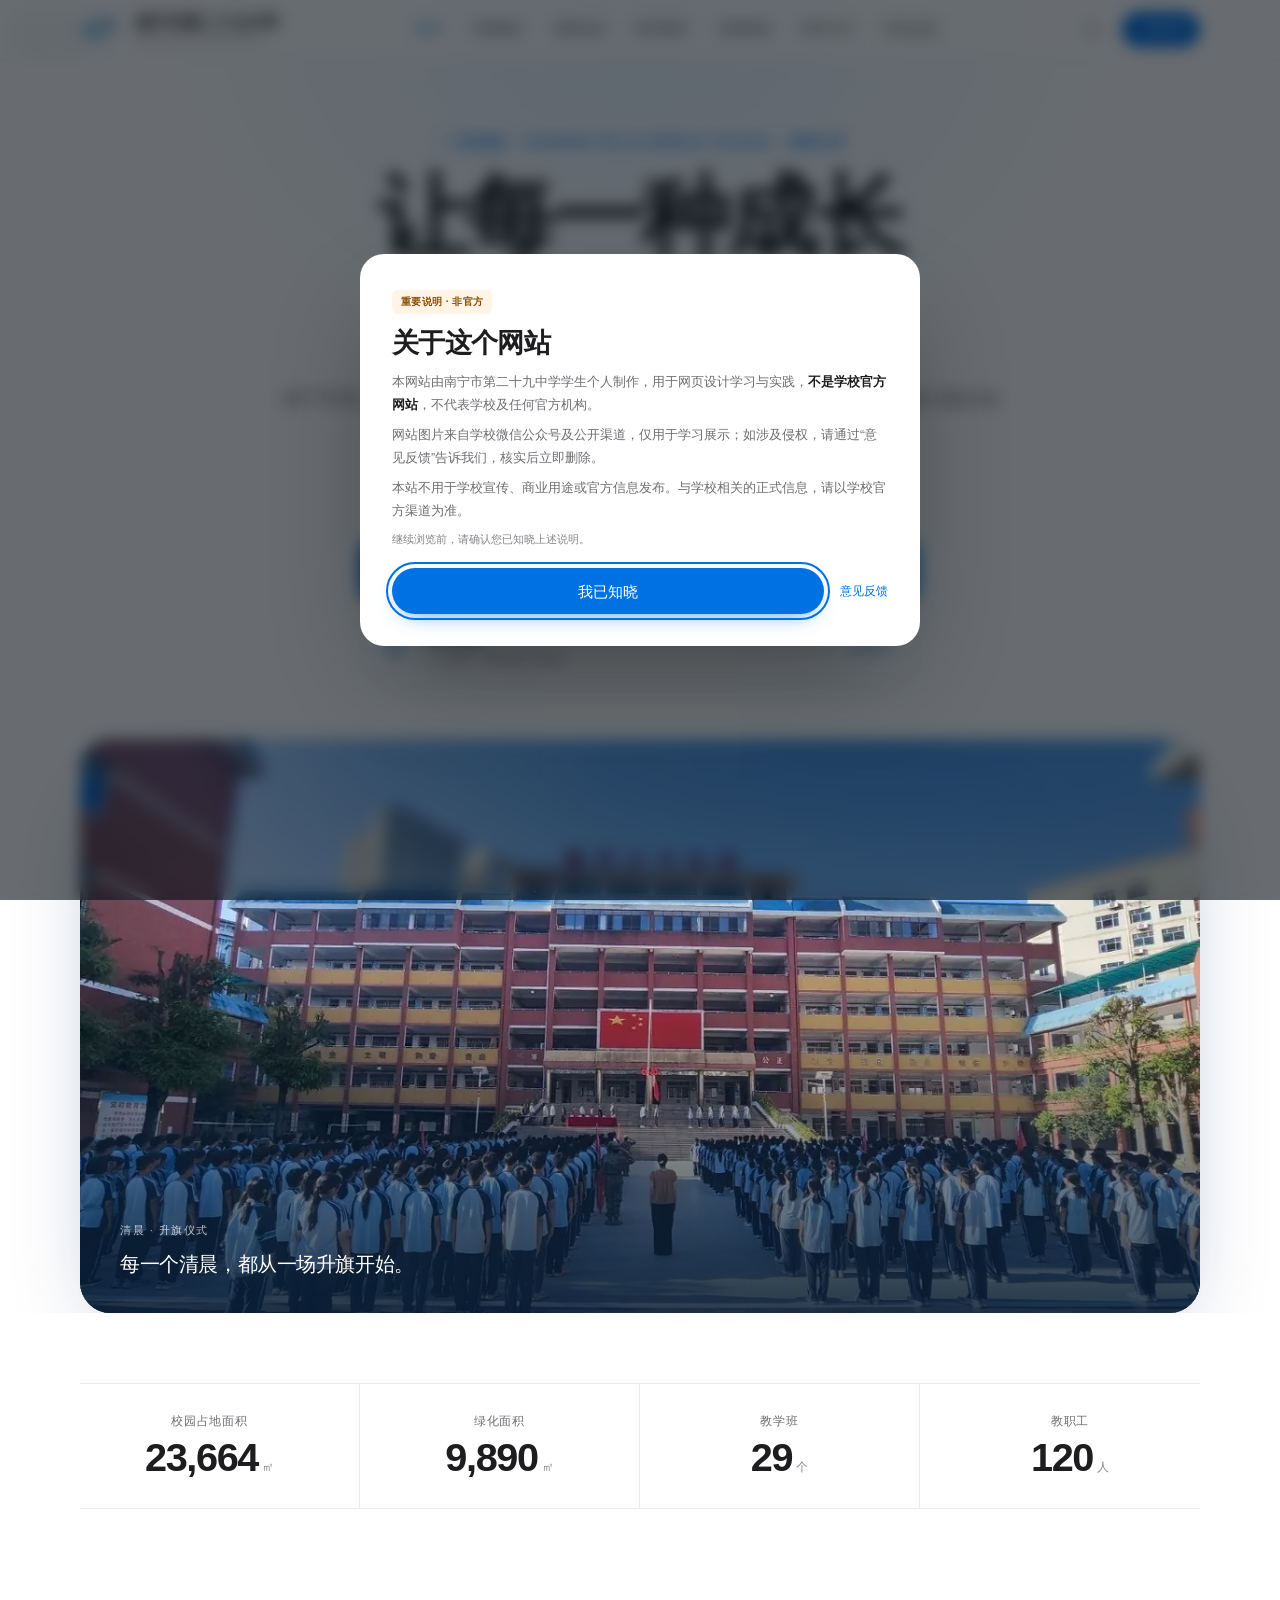
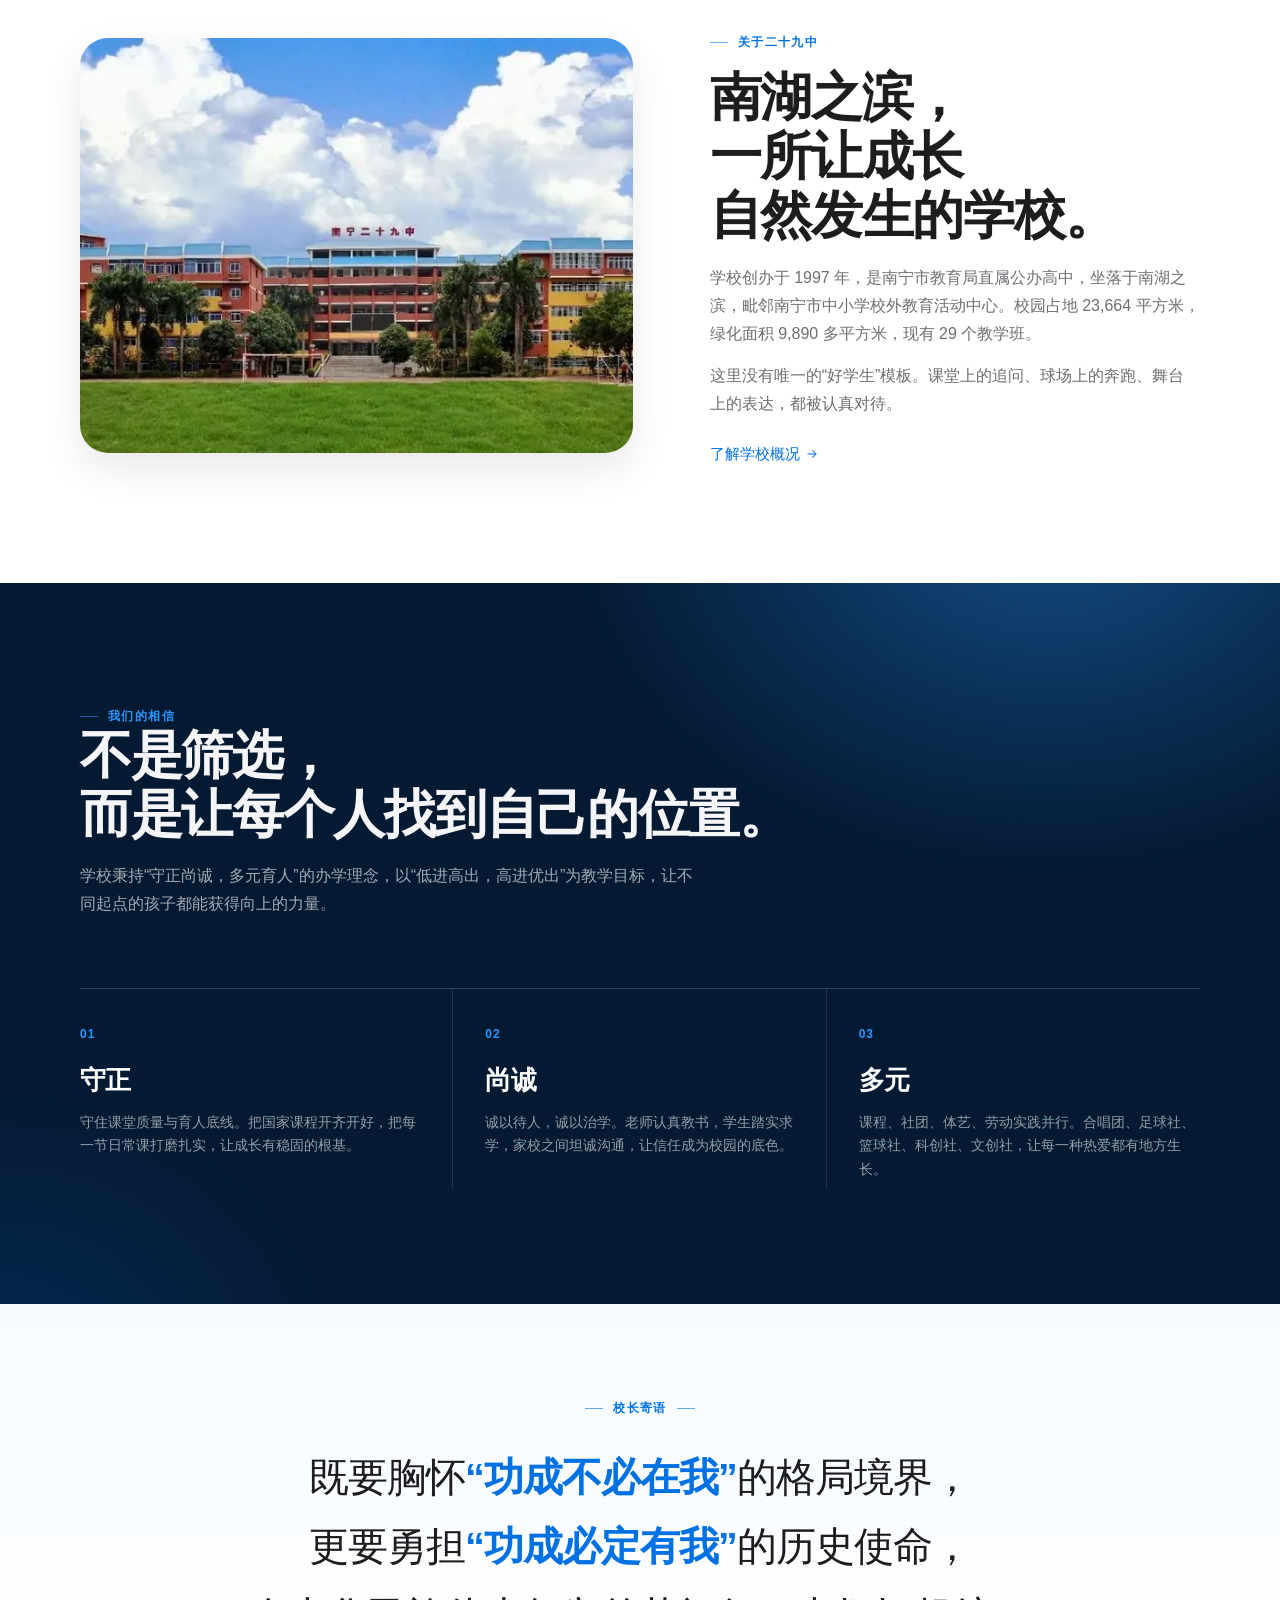
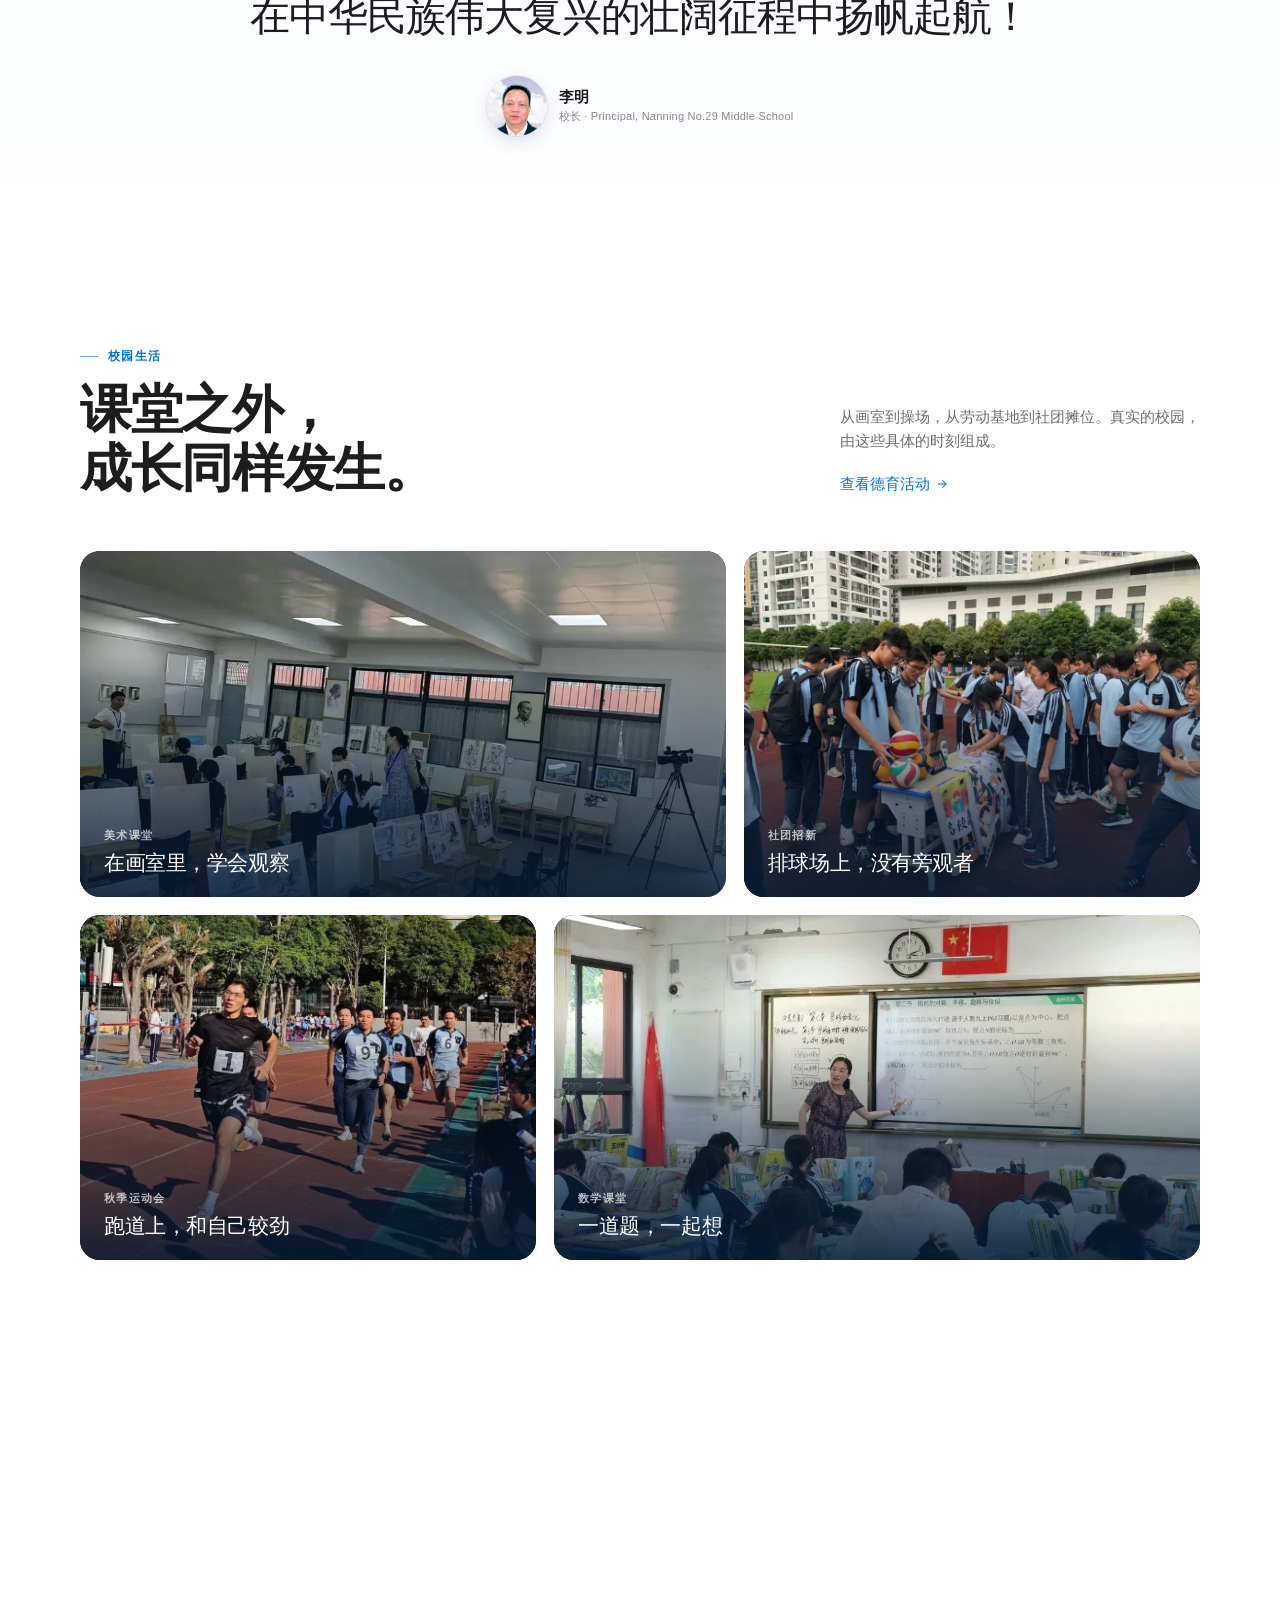
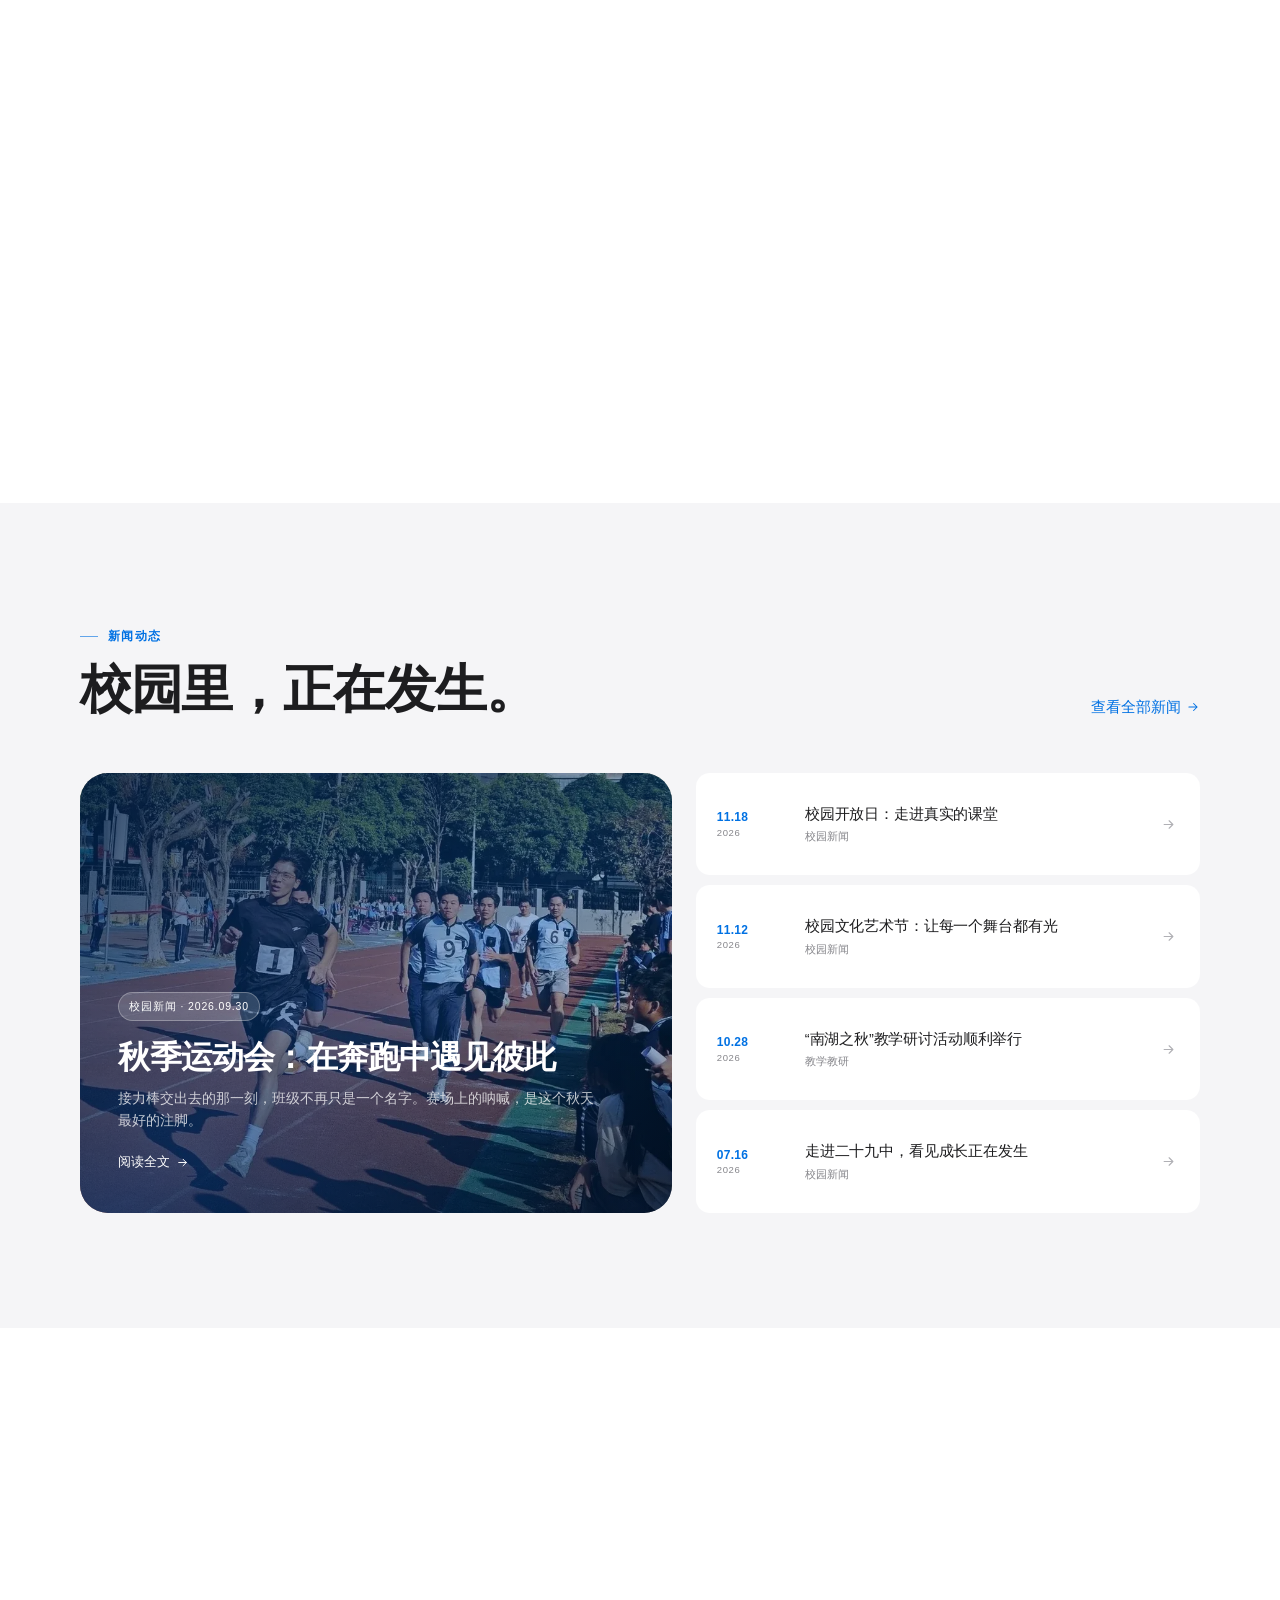
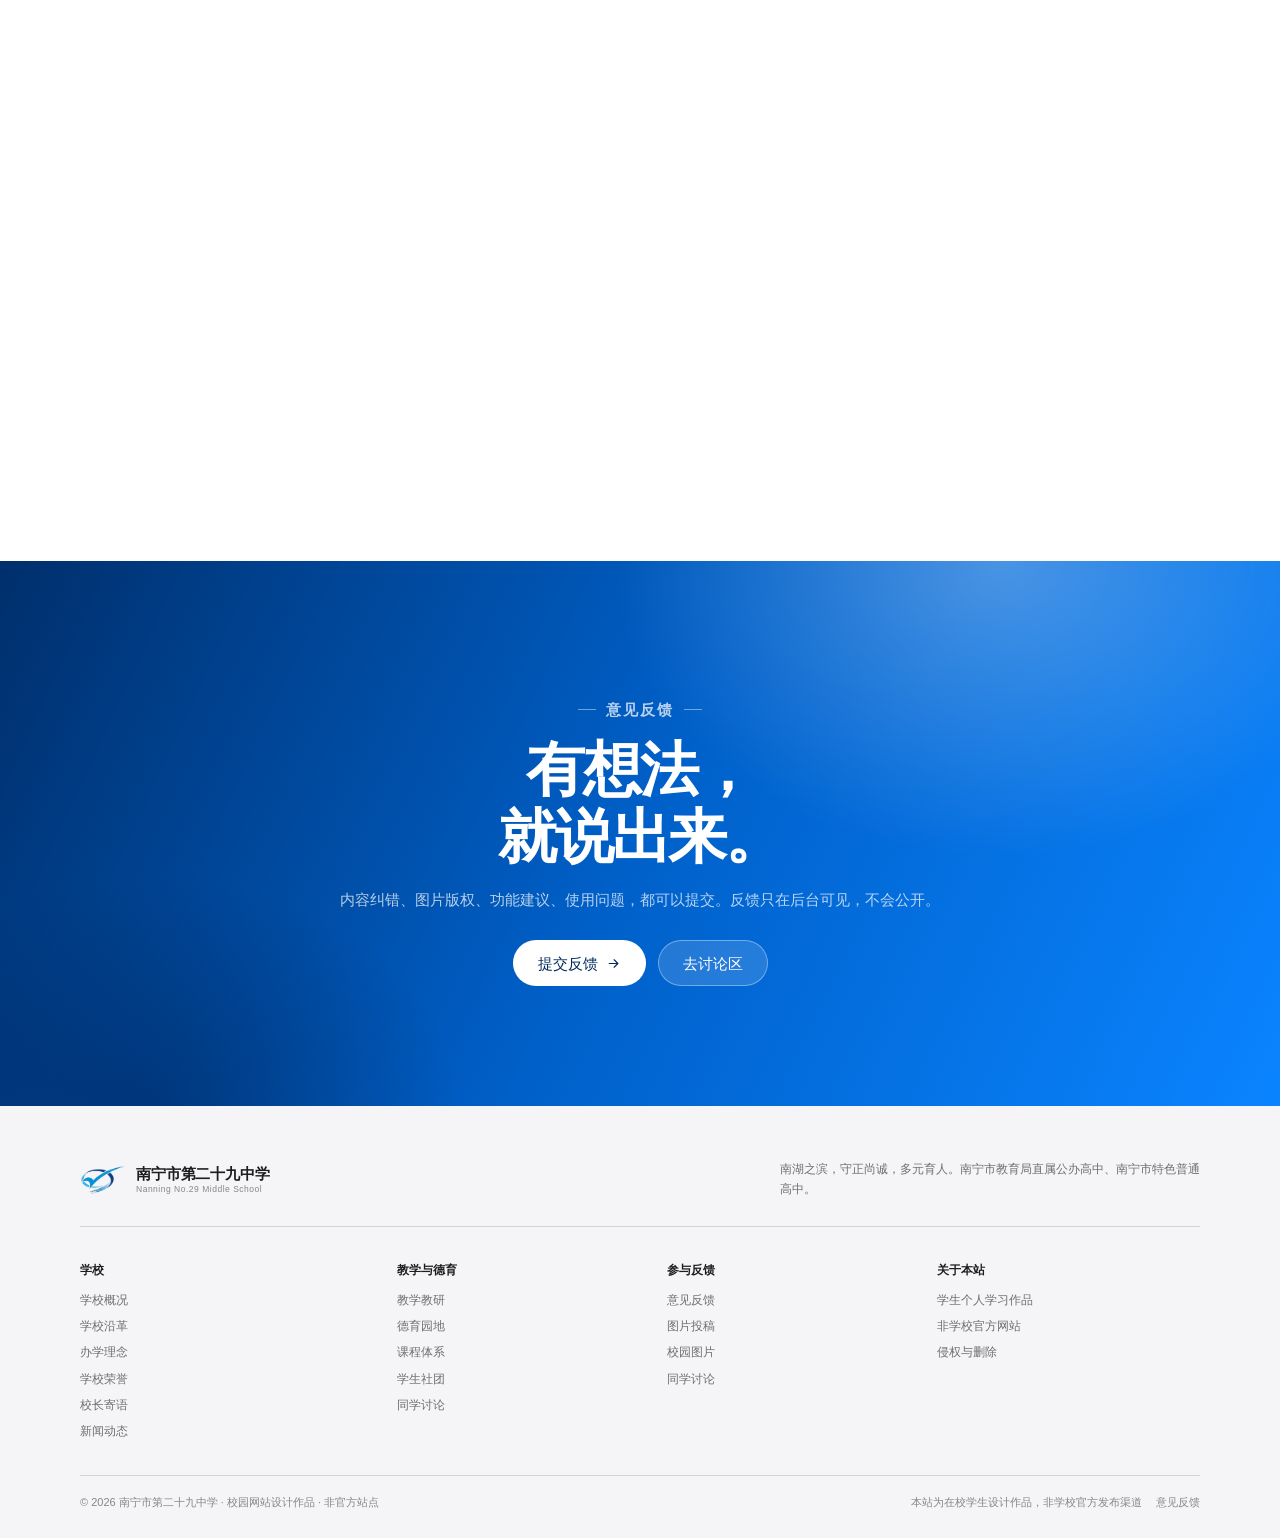
==== commit 8766d58a: "feat: 完成图片投稿、300米田径场与首页调整" ====
--- a/index.html
+++ b/index.html
@@ -147,12 +147,6 @@
           <strong>让每一个愿意站上台的人，都有一束光。</strong>
         </div>
       </div>
-      <div class="hero-slide">
-        <img src="[data-uri]" data-src="assets/img/campus-studio.webp" alt="南宁市第二十九中学校园电视台录制现场" loading="lazy" decoding="async">
-        <div class="hero-caption">
-          <span>校园电视台 · 录制现场</span>
-          <strong>镜头里，也是校园。</strong>
-        </div>
       </div>
       <div class="hero-slide">
         <img src="[data-uri]" data-src="assets/img/campus-sunset.webp" alt="傍晚时分的校园屋顶与南湖片区天际线" loading="lazy" decoding="async">
@@ -166,8 +160,7 @@
         <button class="hero-dot" type="button" aria-label="第2张：校门" aria-pressed="false"></button>
         <button class="hero-dot" type="button" aria-label="第3张：运动会" aria-pressed="false"></button>
         <button class="hero-dot" type="button" aria-label="第4张：艺术节" aria-pressed="false"></button>
-        <button class="hero-dot" type="button" aria-label="第5张：校园电视台" aria-pressed="false"></button>
-        <button class="hero-dot" type="button" aria-label="第6张：黄昏校园" aria-pressed="false"></button>
+        <button class="hero-dot" type="button" aria-label="第5张：黄昏校园" aria-pressed="false"></button>
       </div>
       <button class="hero-arrow hero-arrow--prev" type="button" aria-label="上一张照片">
         <svg viewBox="0 0 24 24" fill="none" stroke="currentColor" stroke-width="1.8" stroke-linecap="round" stroke-linejoin="round" aria-hidden="true"><path d="M15 5l-7 7 7 7"/></svg>
@@ -449,7 +442,7 @@
       <p class="site-notice__small">继续浏览前，请确认您已知晓上述说明。</p>
     </div>
     <div class="site-notice__actions">
-      <button class="btn btn--primary site-notice__ack" type="button" id="site-notice-ack">我也知晓</button>
+      <button class="btn btn--primary site-notice__ack" type="button" id="site-notice-ack">我已知晓</button>
       <a class="site-notice__link" href="feedback.html">意见反馈</a>
     </div>
   </div>
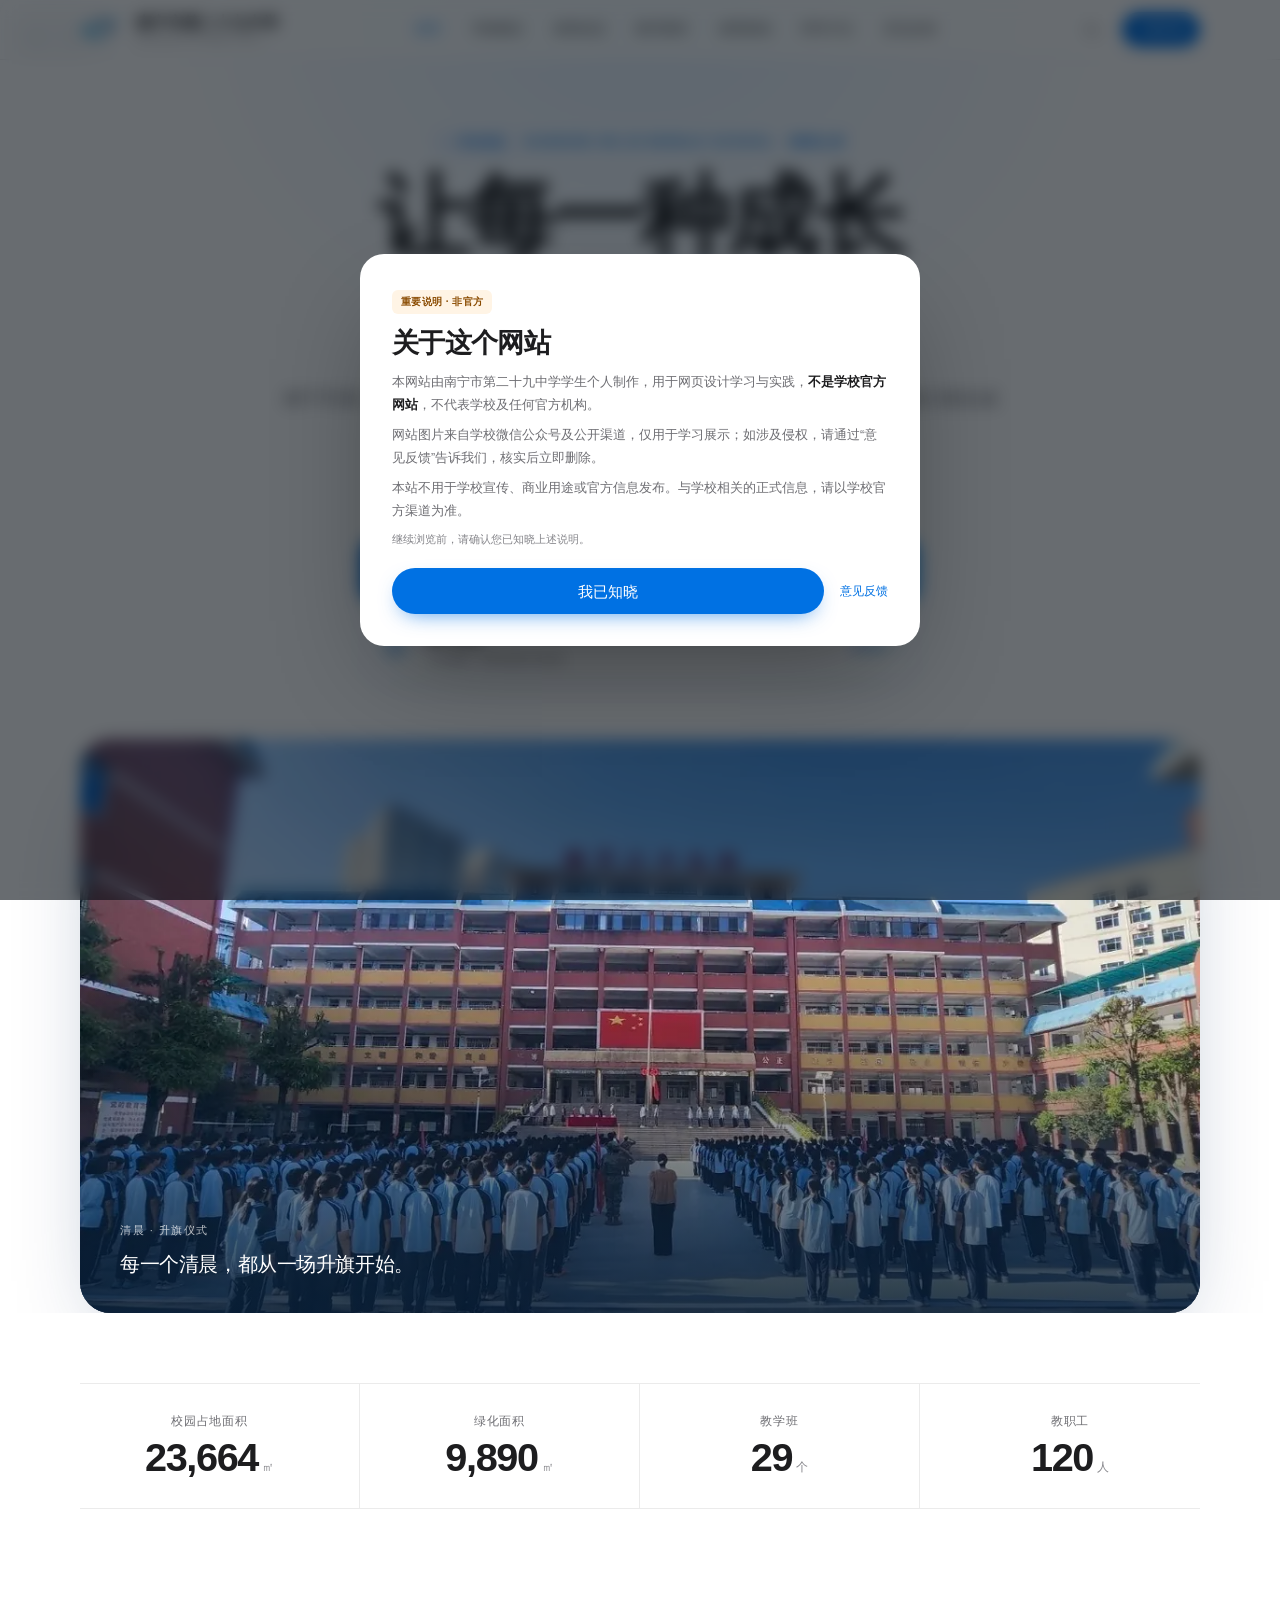
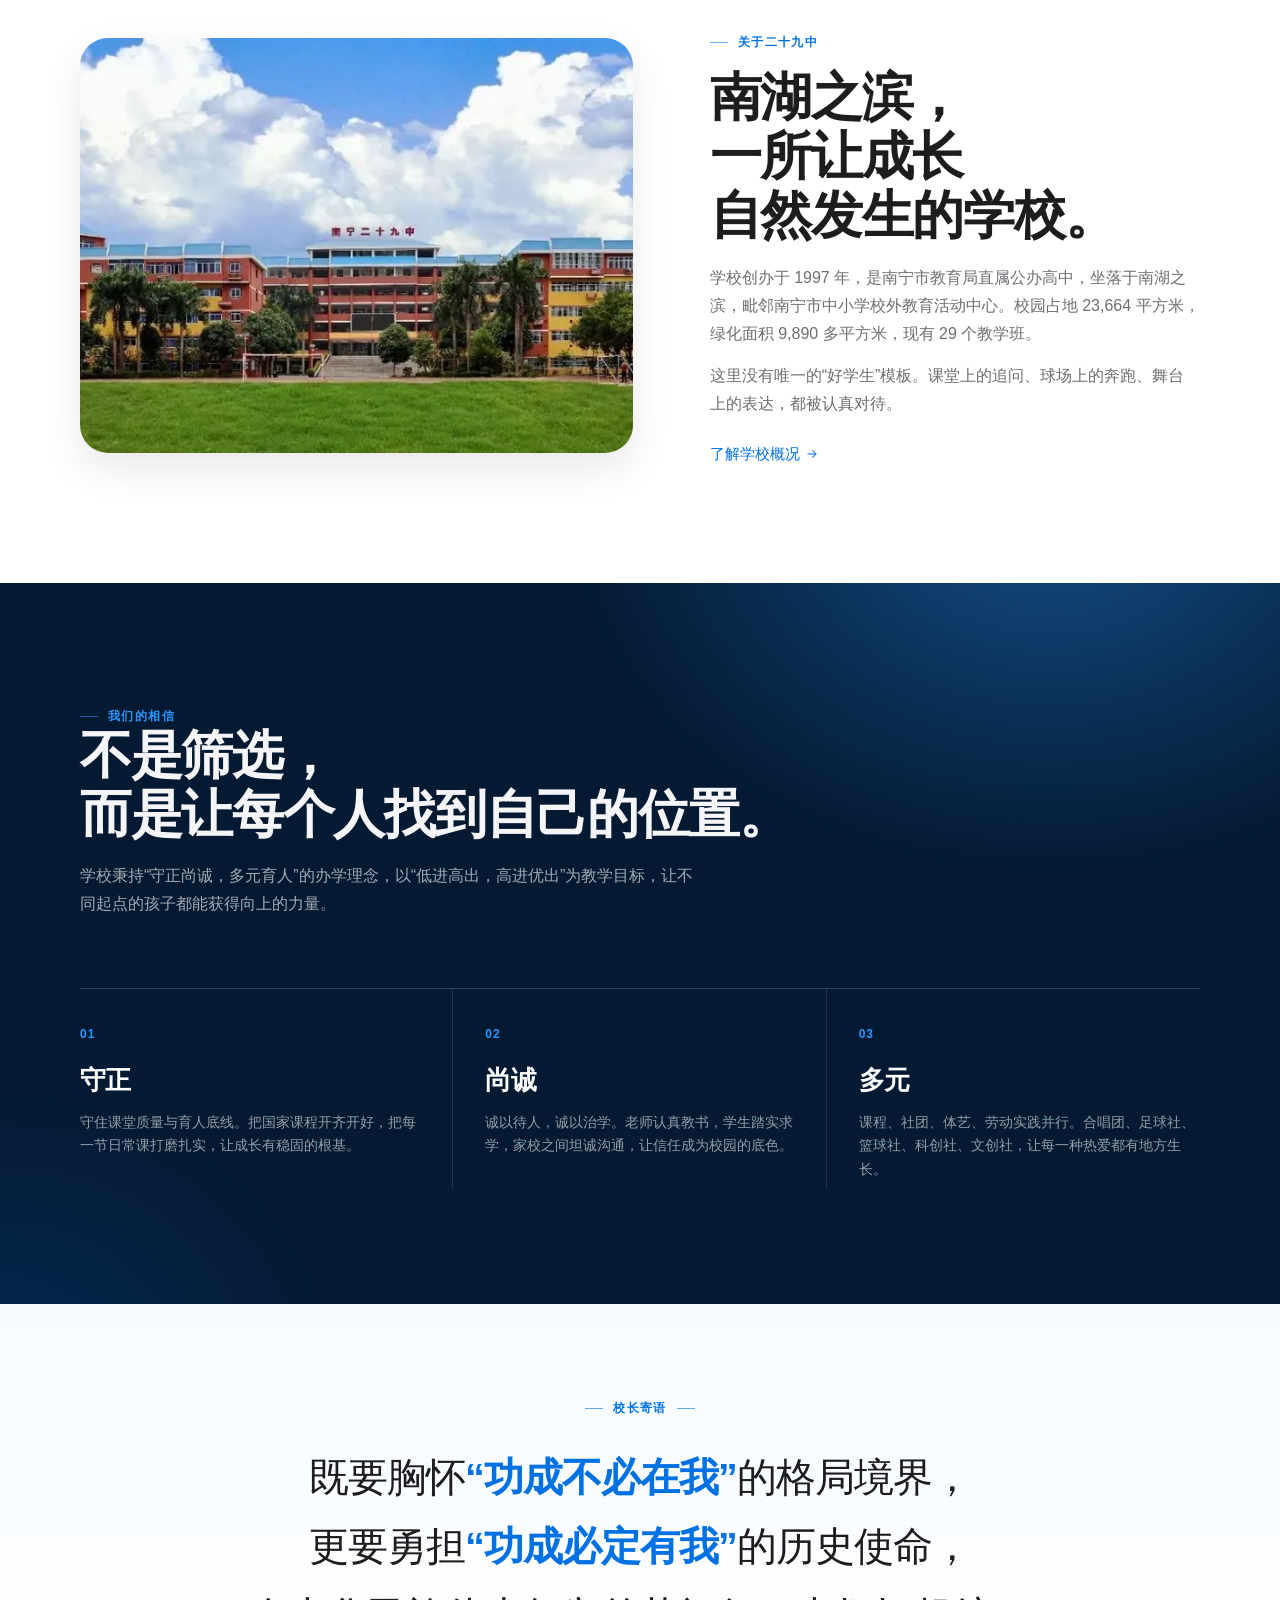
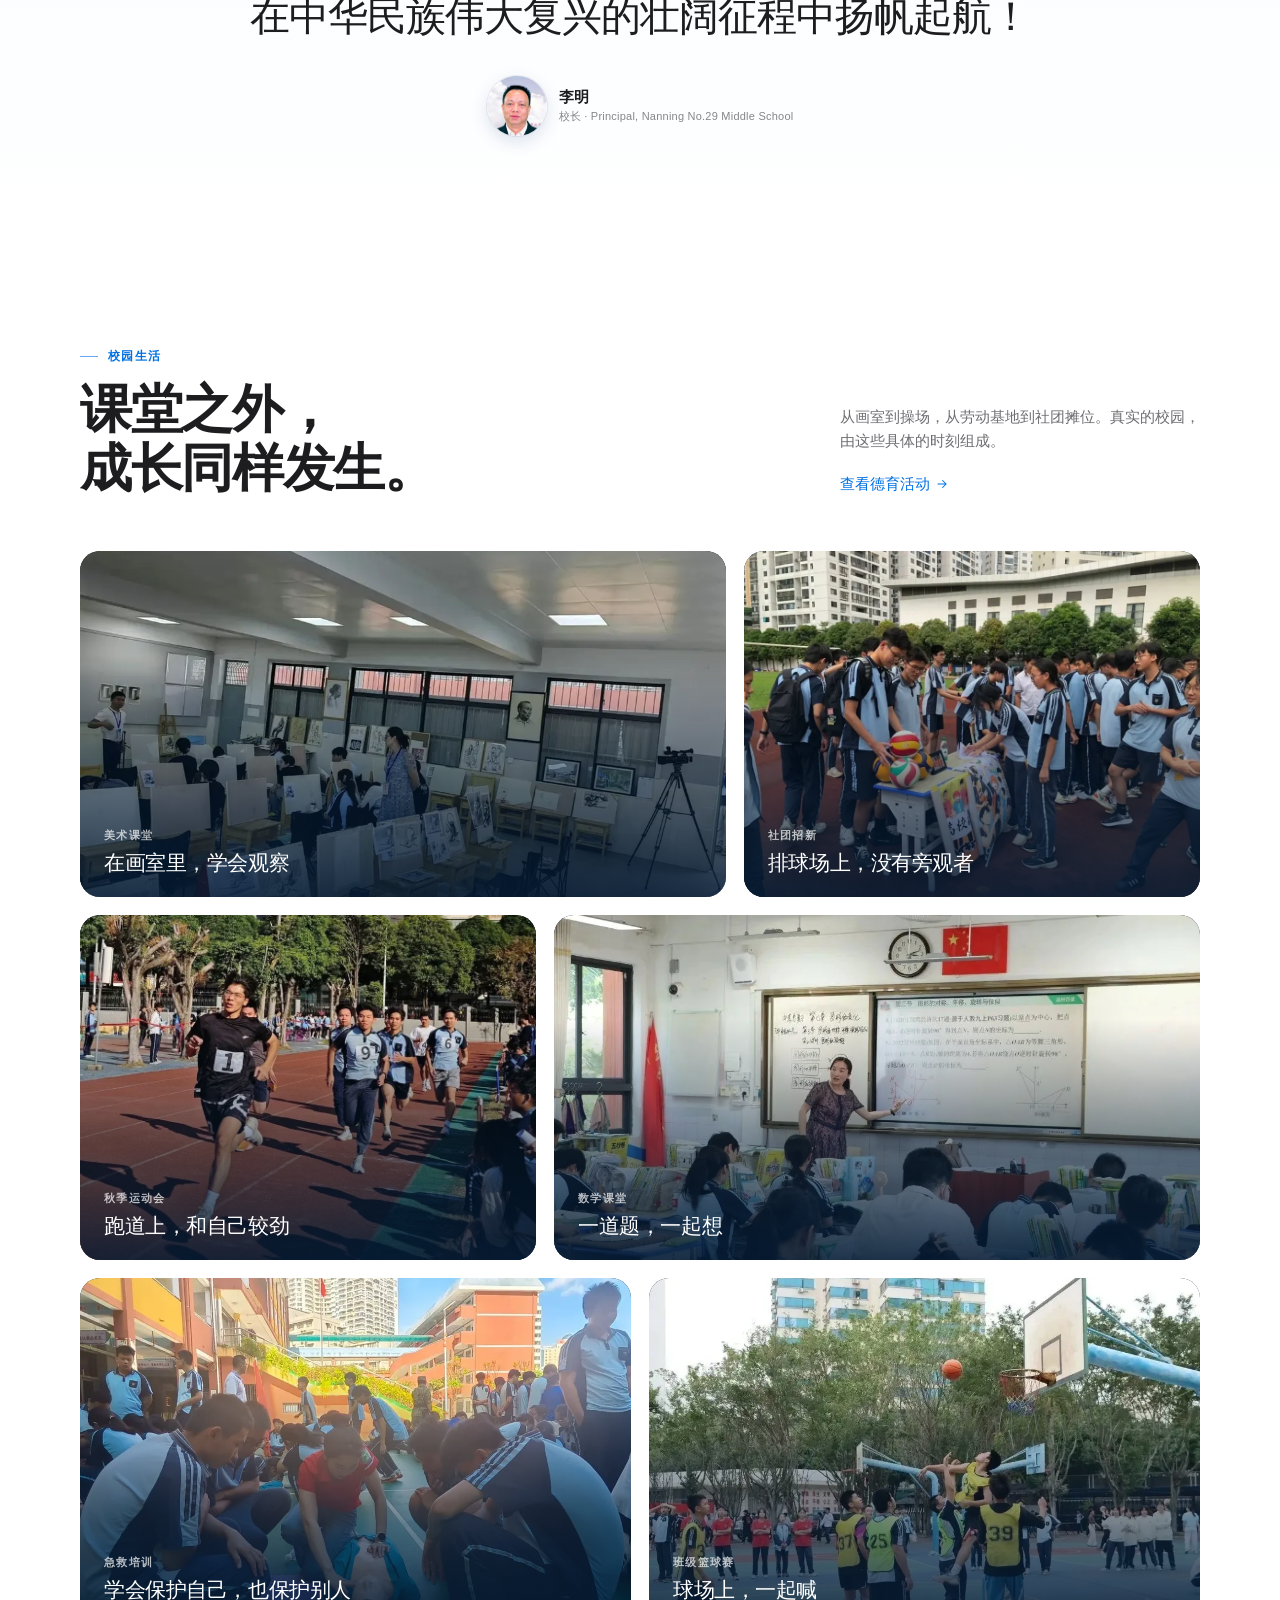
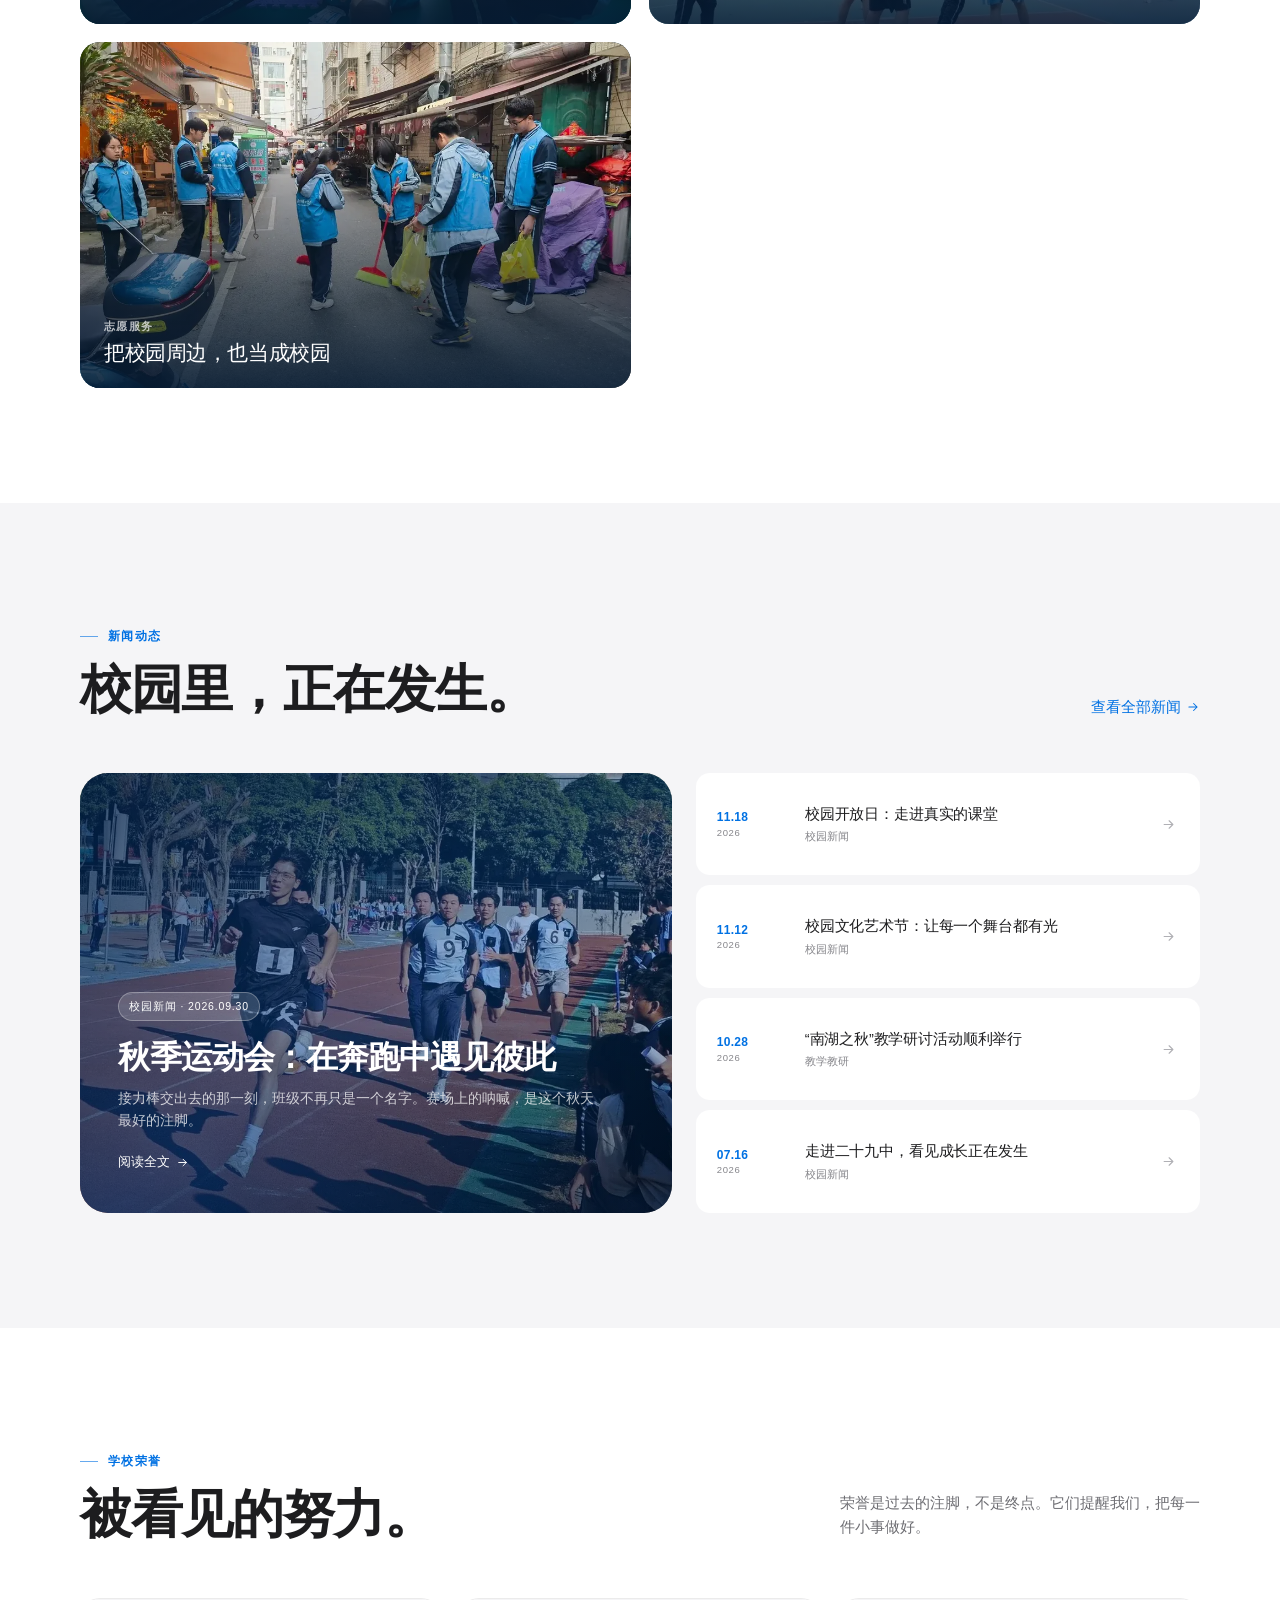
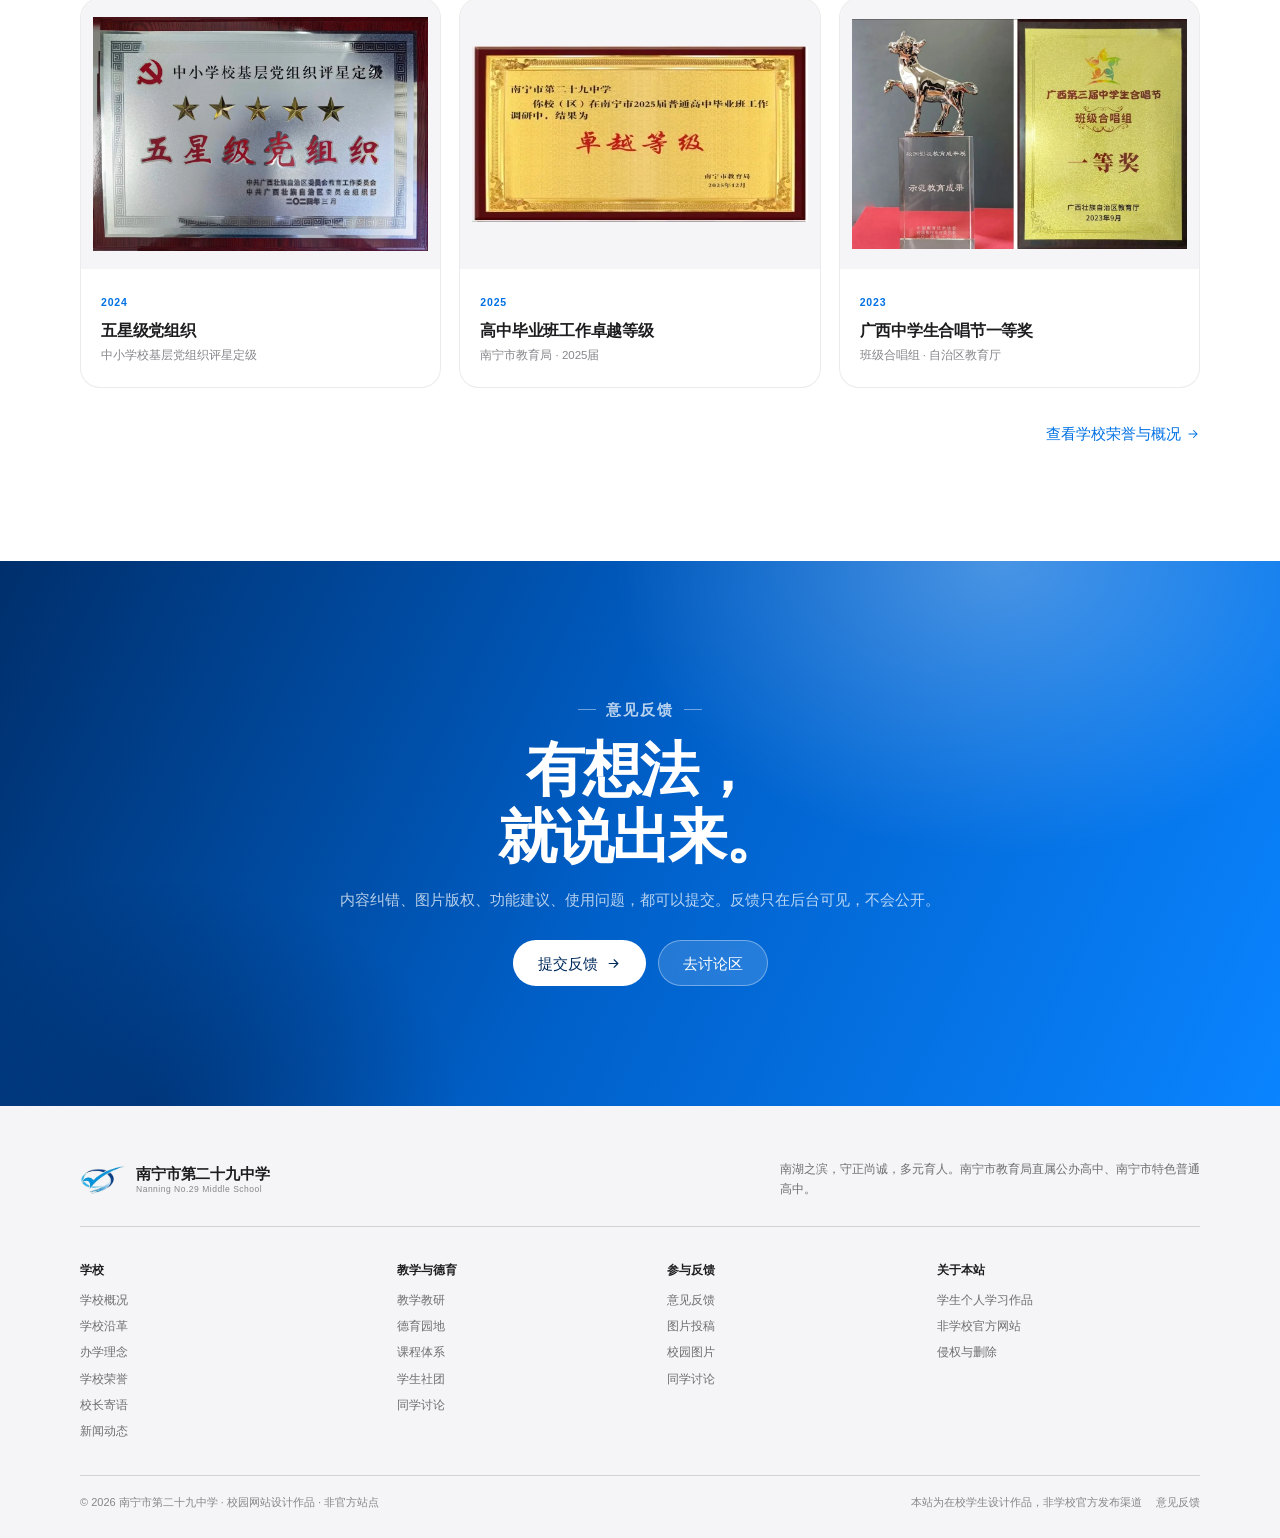
==== commit 009097df: "fix: 平板缓存与图片投稿按钮" ====
--- a/index.html
+++ b/index.html
@@ -15,7 +15,7 @@
 <meta property="og:site_name" content="南宁市第二十九中学">
 <link rel="icon" href="assets/img/favicon.png" sizes="64x64">
 <link rel="apple-touch-icon" href="assets/img/apple-touch-icon.png">
-<link rel="stylesheet" href="assets/css/main.css">
+<link rel="stylesheet" href="assets/css/main.css?v=20261123-2">
 <script>document.documentElement.classList.add('js');</script>
 </head>
 <body class="has-hero">
@@ -105,7 +105,7 @@
 
     <a class="photo-entry reveal" href="submission.html" style="--d:.16s">
       <span class="photo-entry__icon" aria-hidden="true">
-        <svg viewBox="0 0 24 24" fill="none" stroke="currentColor" stroke-width="1.6" stroke-linecap="round" stroke-linejoin="round"><rect x="3" y="5" width="18" height="15" rx="3"/><circle cx="12" cy="12" r="3.5"/><path d="M8 5l1.5-2h5L16 5"/></svg>
+        <svg viewBox="0 0 24 24" width="18" height="18" fill="none" stroke="currentColor" stroke-width="1.6" stroke-linecap="round" stroke-linejoin="round" aria-hidden="true"><rect x="3" y="5" width="18" height="15" rx="3"/><circle cx="12" cy="12" r="3.5"/><path d="M8 5l1.5-2h5L16 5"/></svg>
       </span>
       <span class="photo-entry__text">
         <strong>图片投稿</strong>
@@ -513,8 +513,8 @@
 
 <button class="to-top" type="button" aria-label="回到顶部"><svg viewBox="0 0 24 24" fill="none" stroke="currentColor" stroke-width="1.5" stroke-linecap="round" stroke-linejoin="round" aria-hidden="true"><path d="M12 20V5M6 11l6-6 6 6"/></svg></button>
 <div class="toast" role="status" aria-live="polite"></div>
-<script src="assets/js/search-index.js"></script>
-
-<script src="assets/js/main.js"></script>
+<script src="assets/js/search-index.js?v=20261123-2"></script>
+
+<script src="assets/js/main.js?v=20261123-2"></script>
 </body>
 </html>
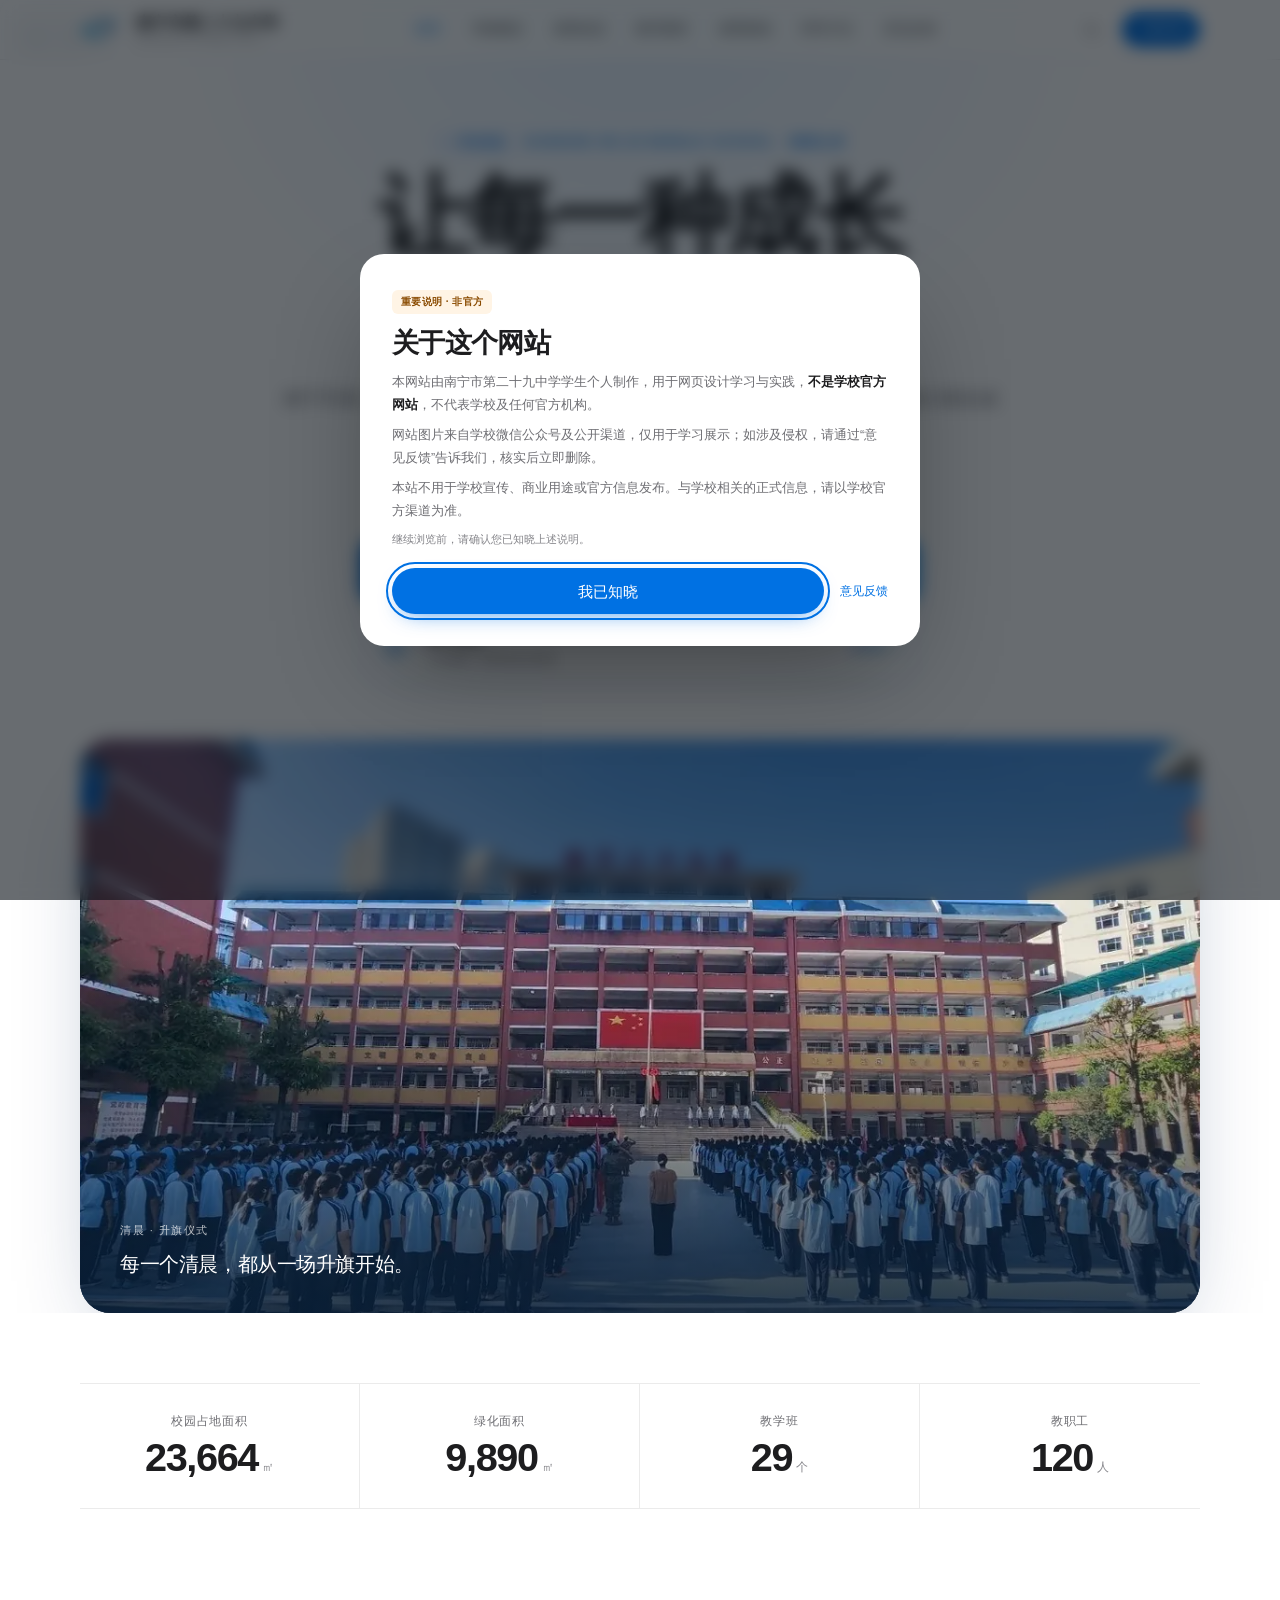
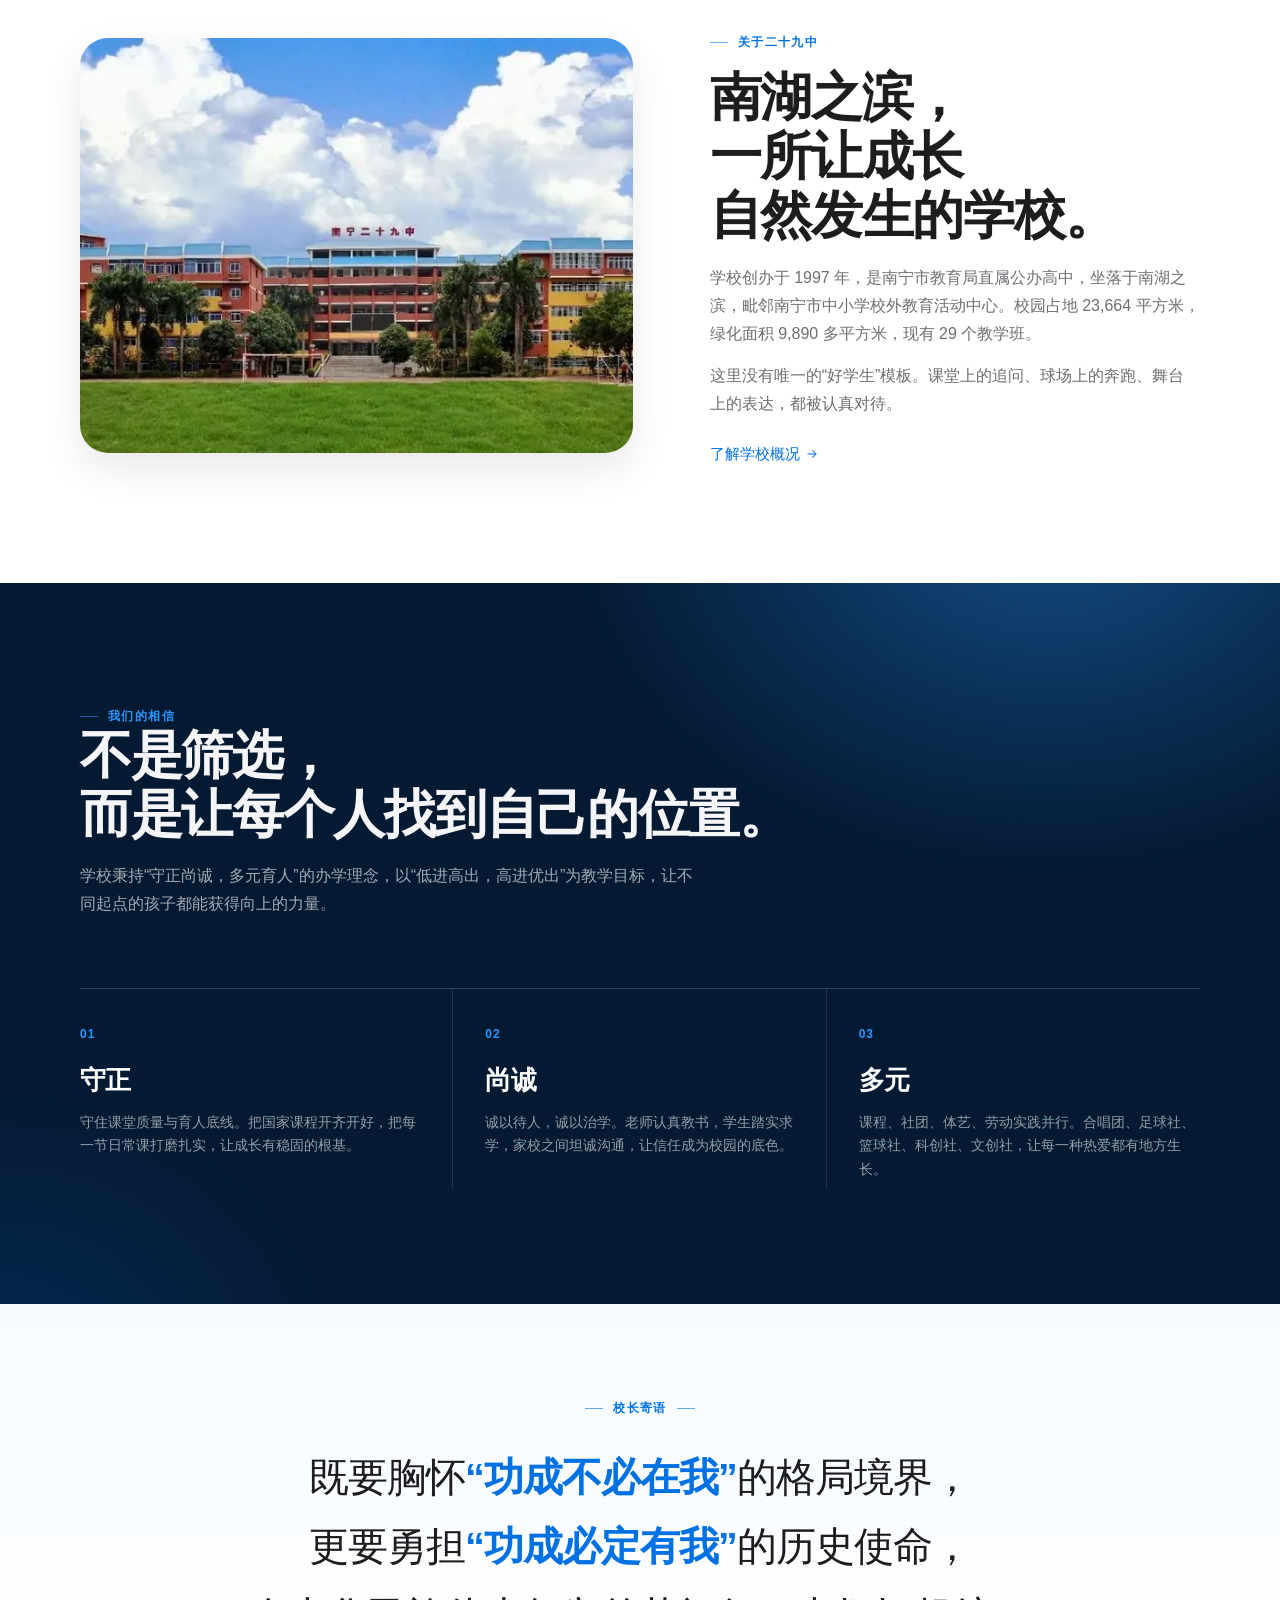
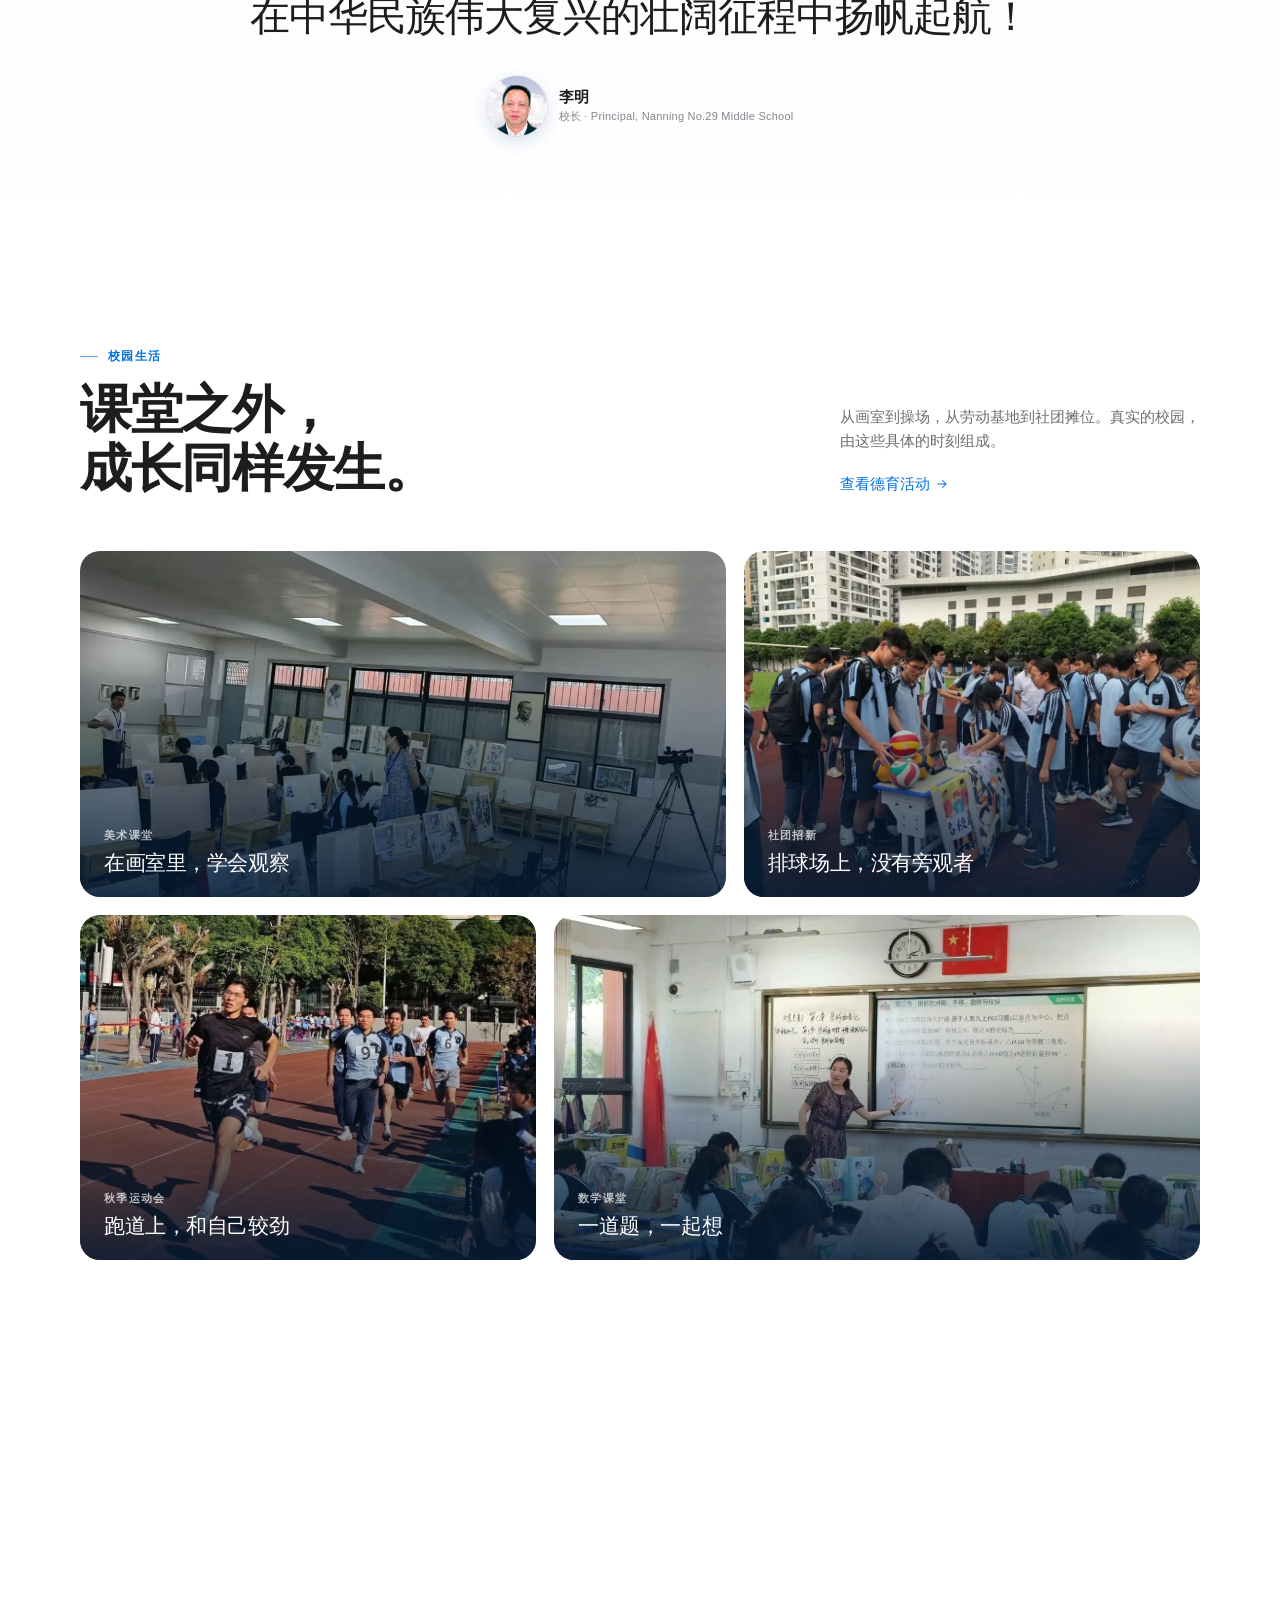
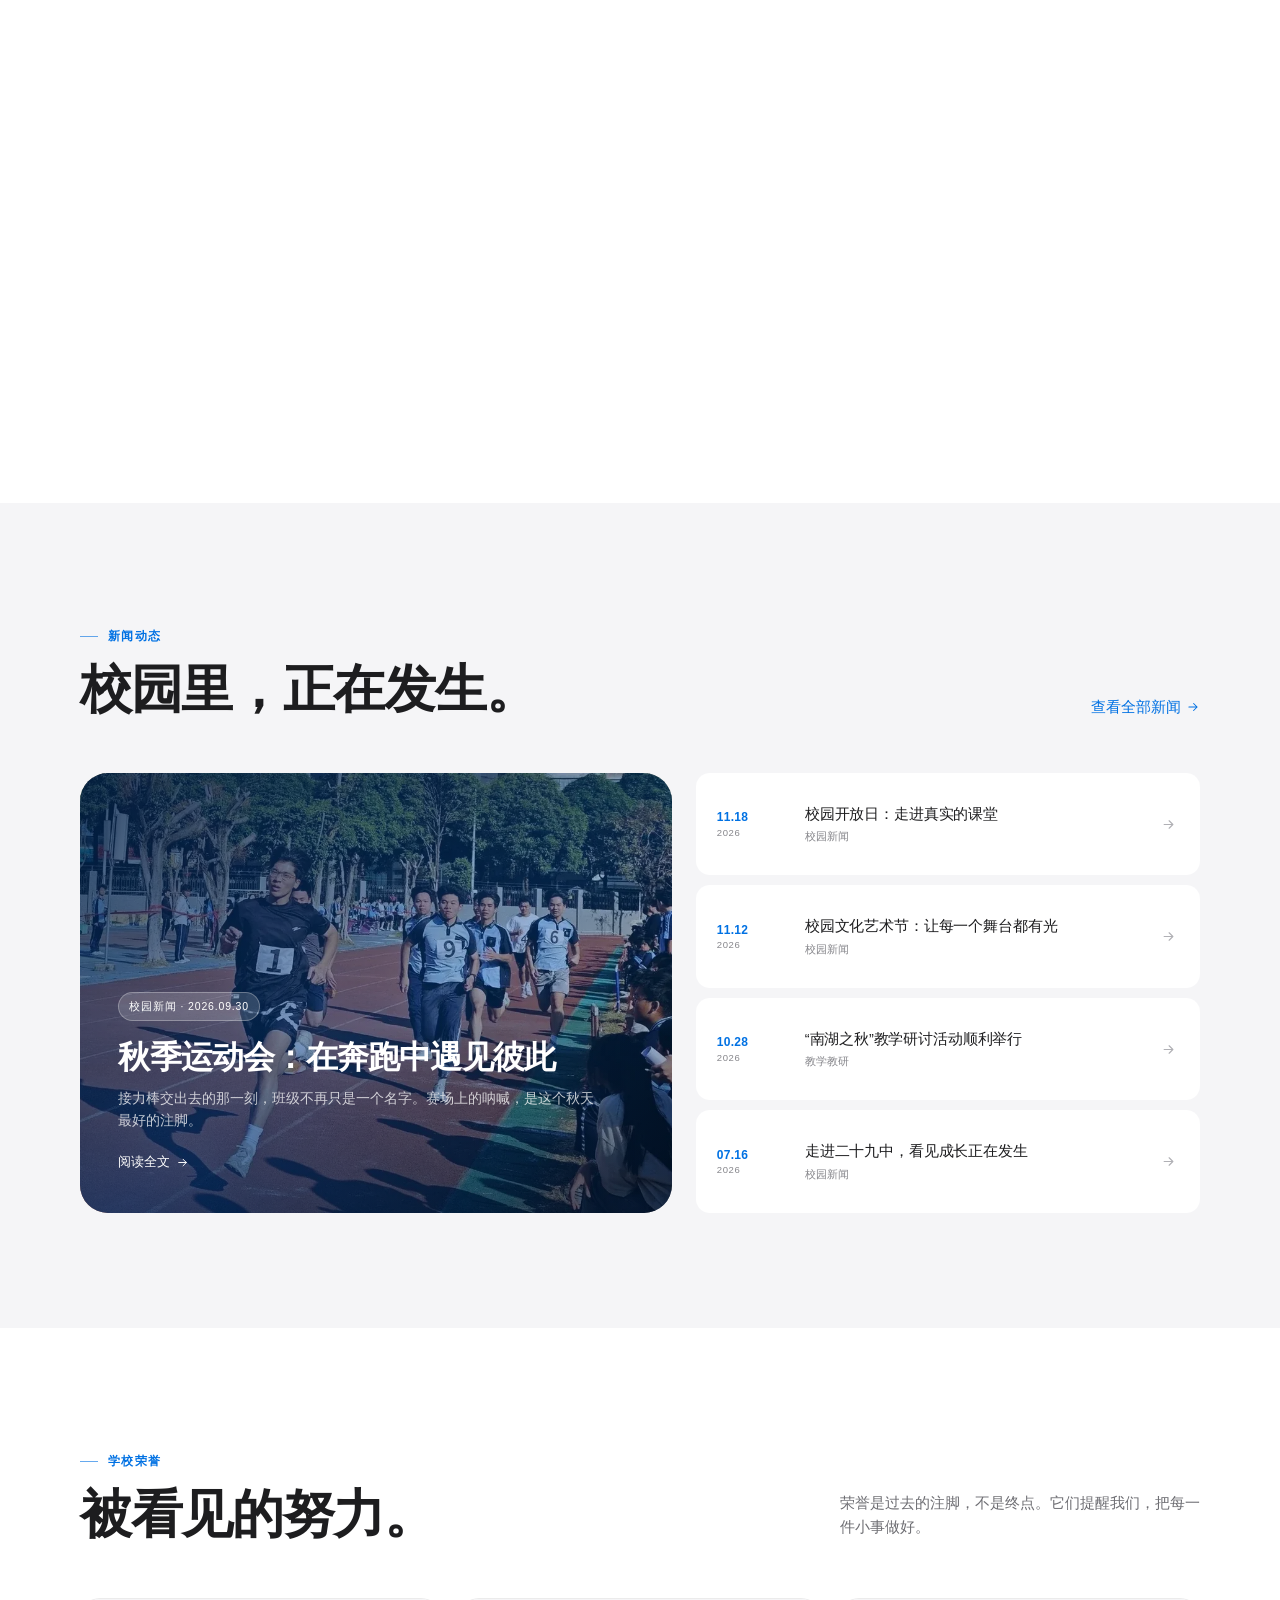
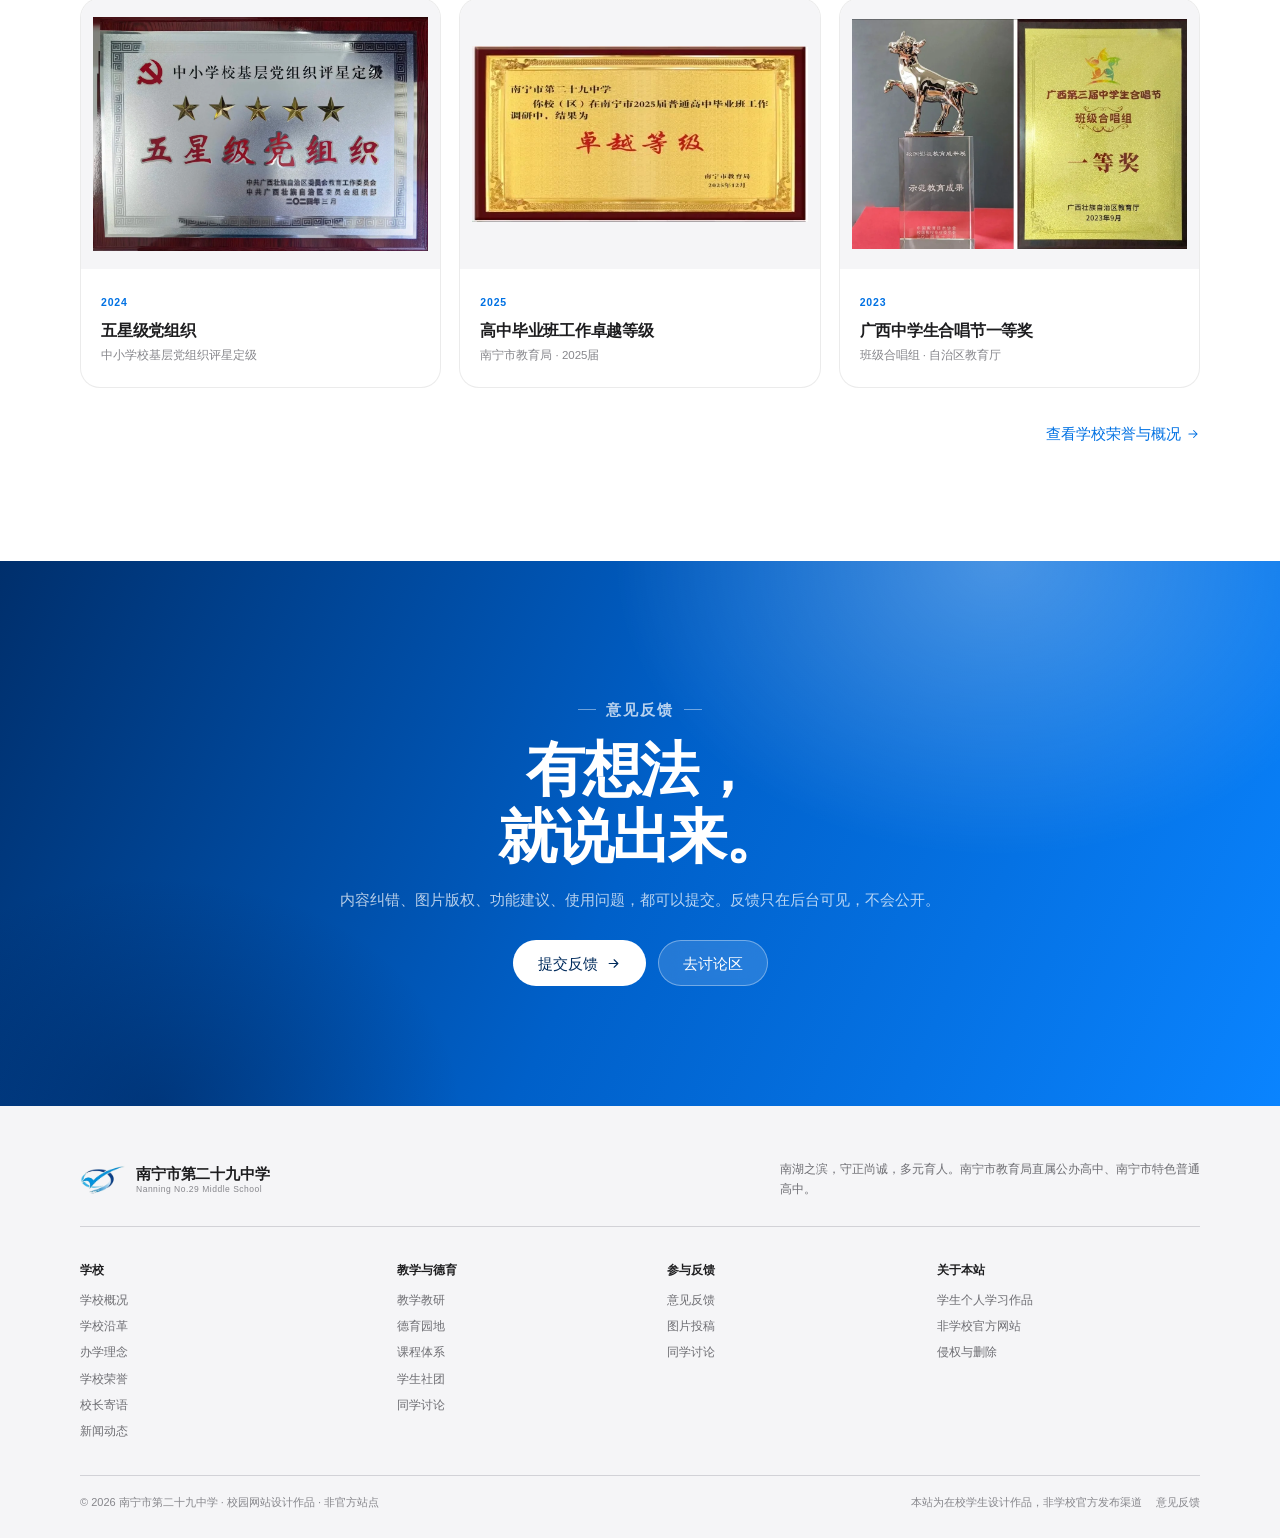
==== commit a925cc8a: "refactor: 投稿只进审核后台，删除校园图片页" ====
--- a/index.html
+++ b/index.html
@@ -109,7 +109,7 @@
       </span>
       <span class="photo-entry__text">
         <strong>图片投稿</strong>
-        <small>上传原图 · 管理员选中后展示</small>
+        <small>上传原图 · 管理员后台查看</small>
       </span>
       <span class="photo-entry__go">去投稿
         <svg viewBox="0 0 24 24" fill="none" stroke="currentColor" stroke-width="1.8" stroke-linecap="round" stroke-linejoin="round" aria-hidden="true"><path d="M5 12h14M13 6l6 6-6 6"/></svg>
@@ -488,7 +488,6 @@
         <ul>
           <li><a href="feedback.html">意见反馈</a></li>
           <li><a href="submission.html">图片投稿</a></li>
-          <li><a href="photos.html">校园图片</a></li>
           <li><a href="community.html">同学讨论</a></li>
         </ul>
       </div>
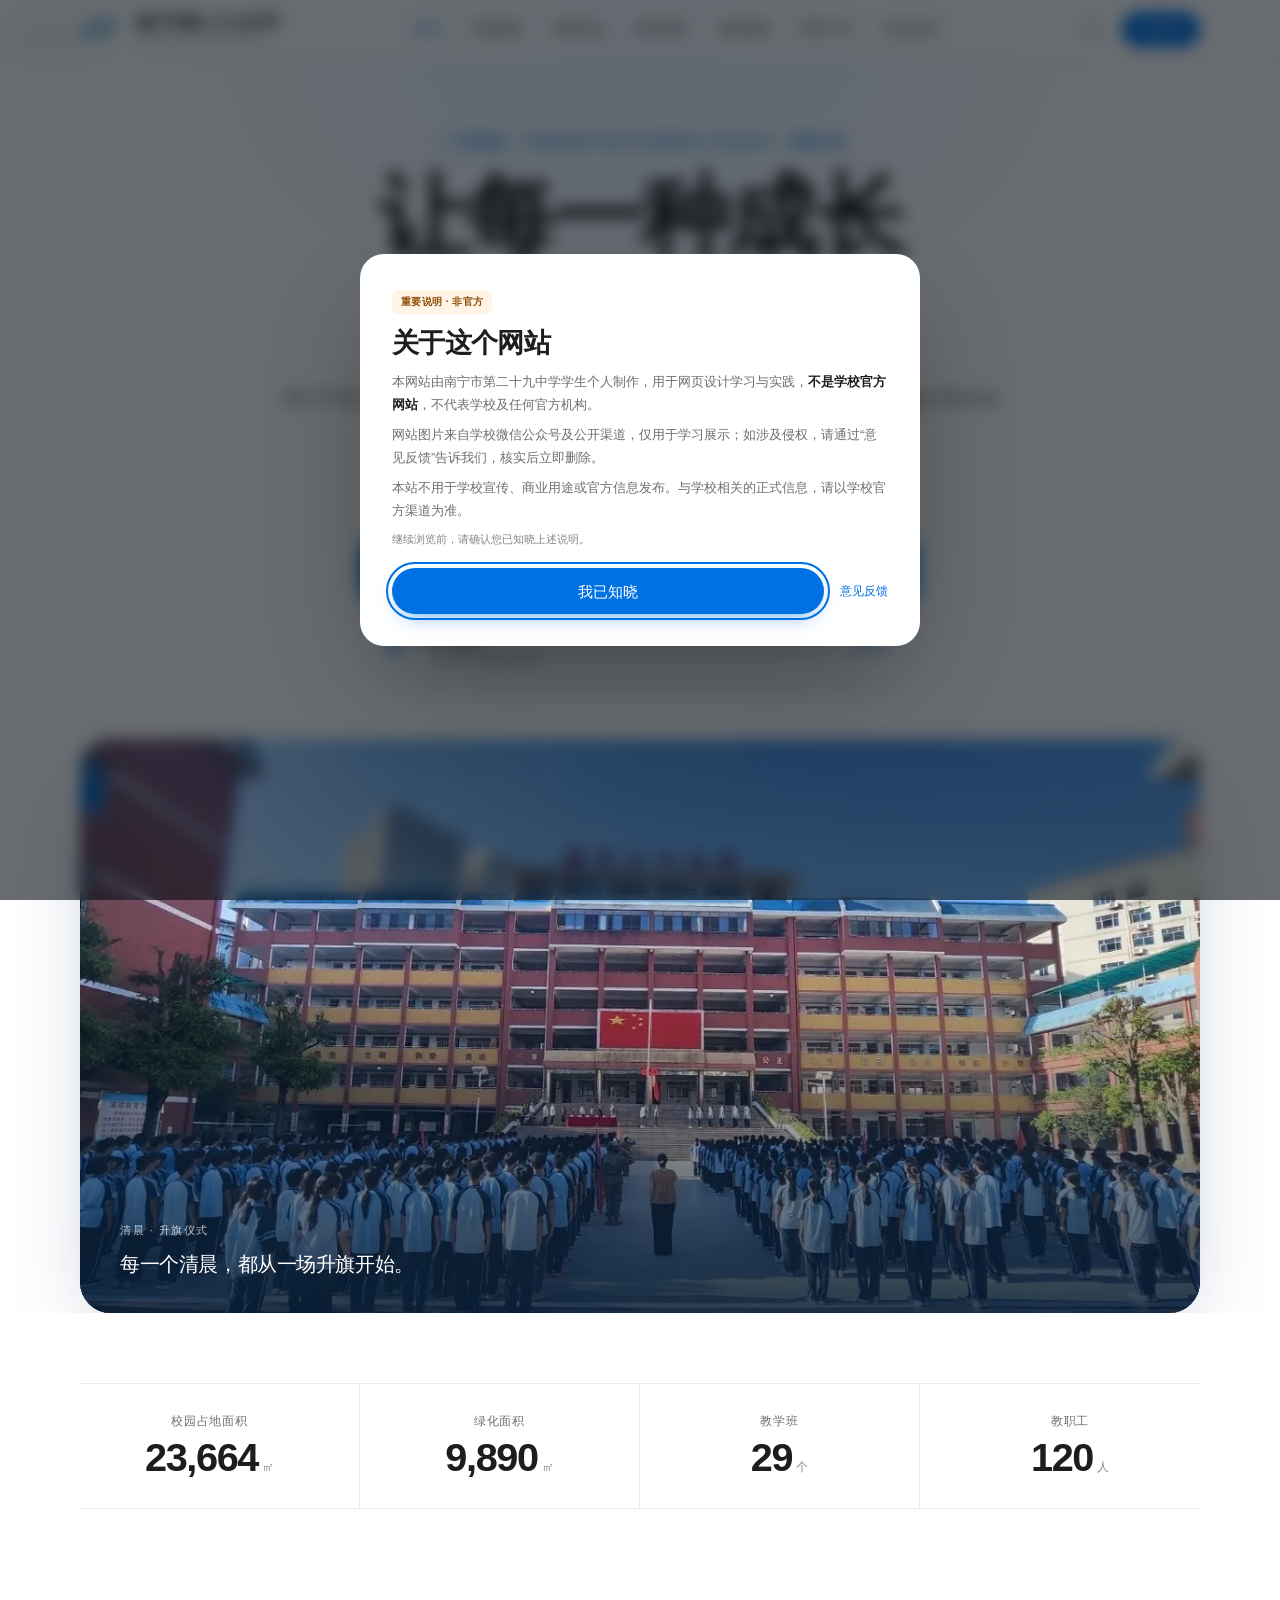
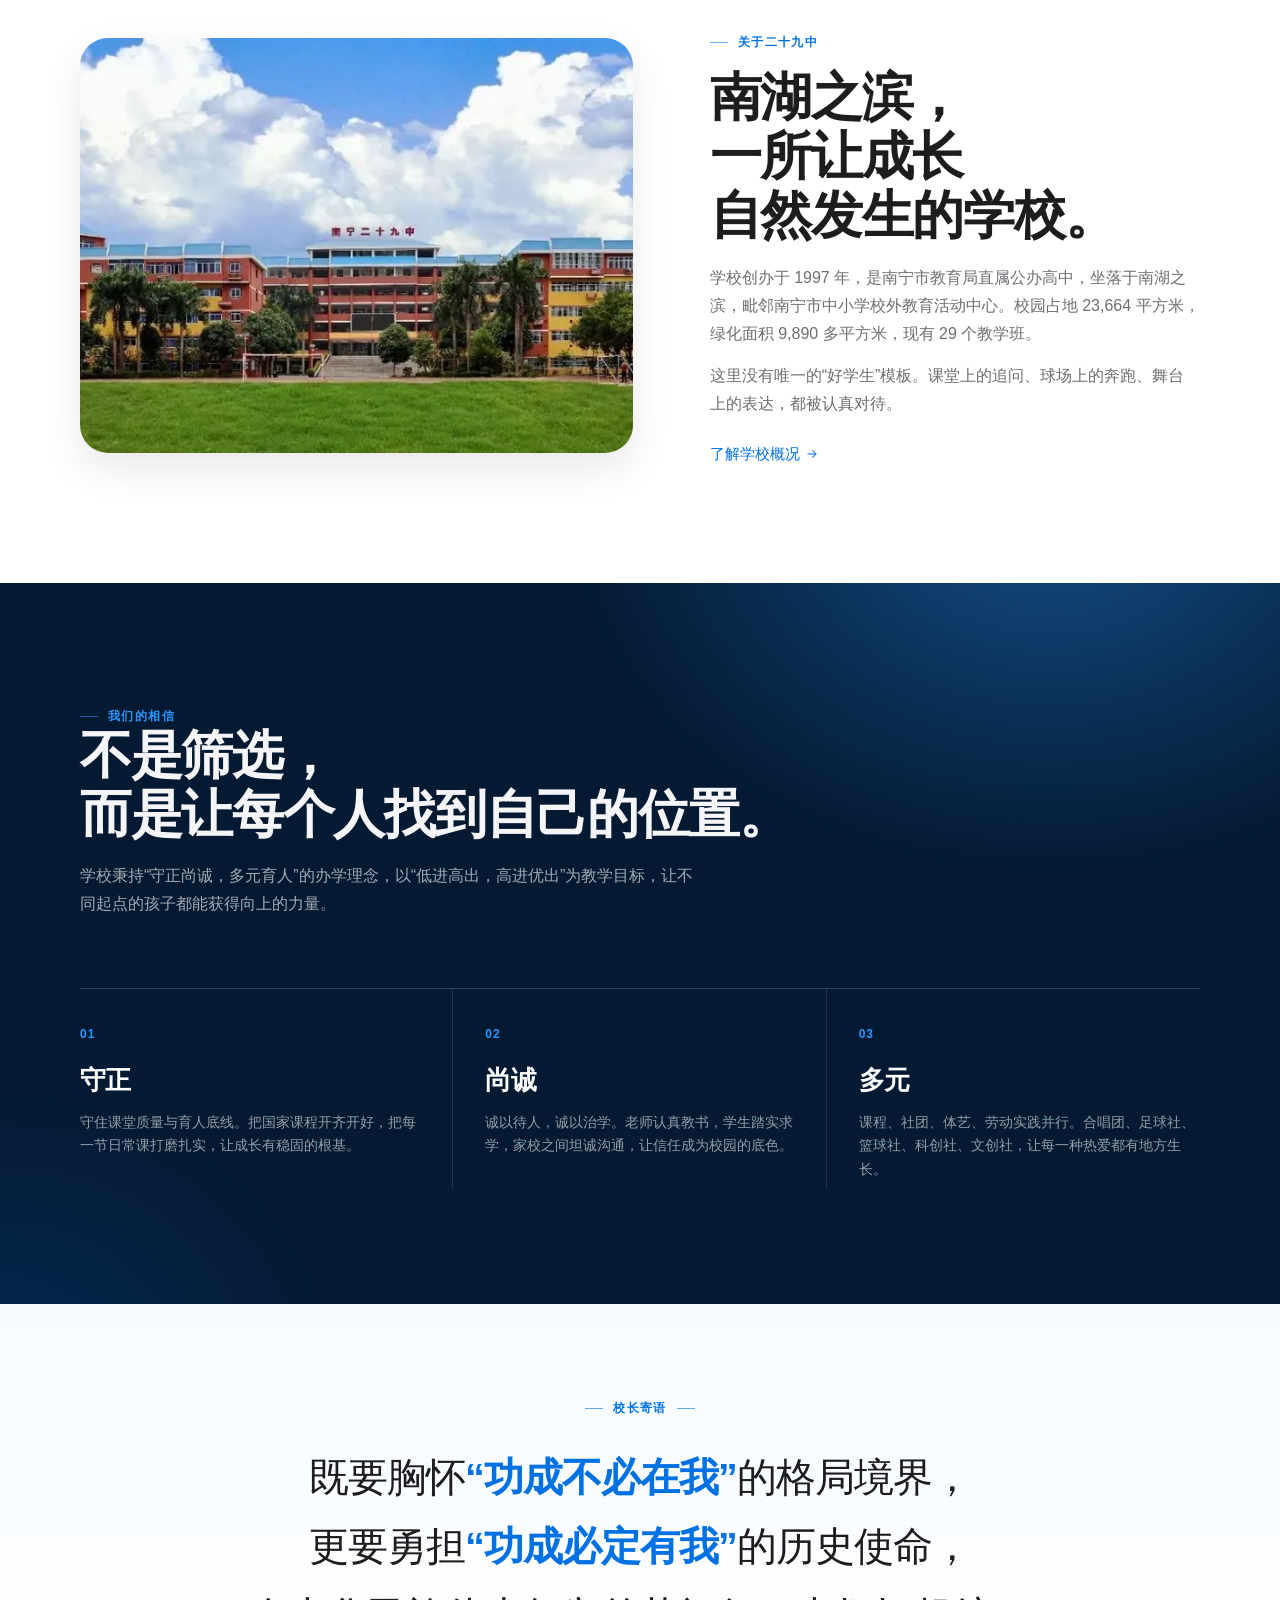
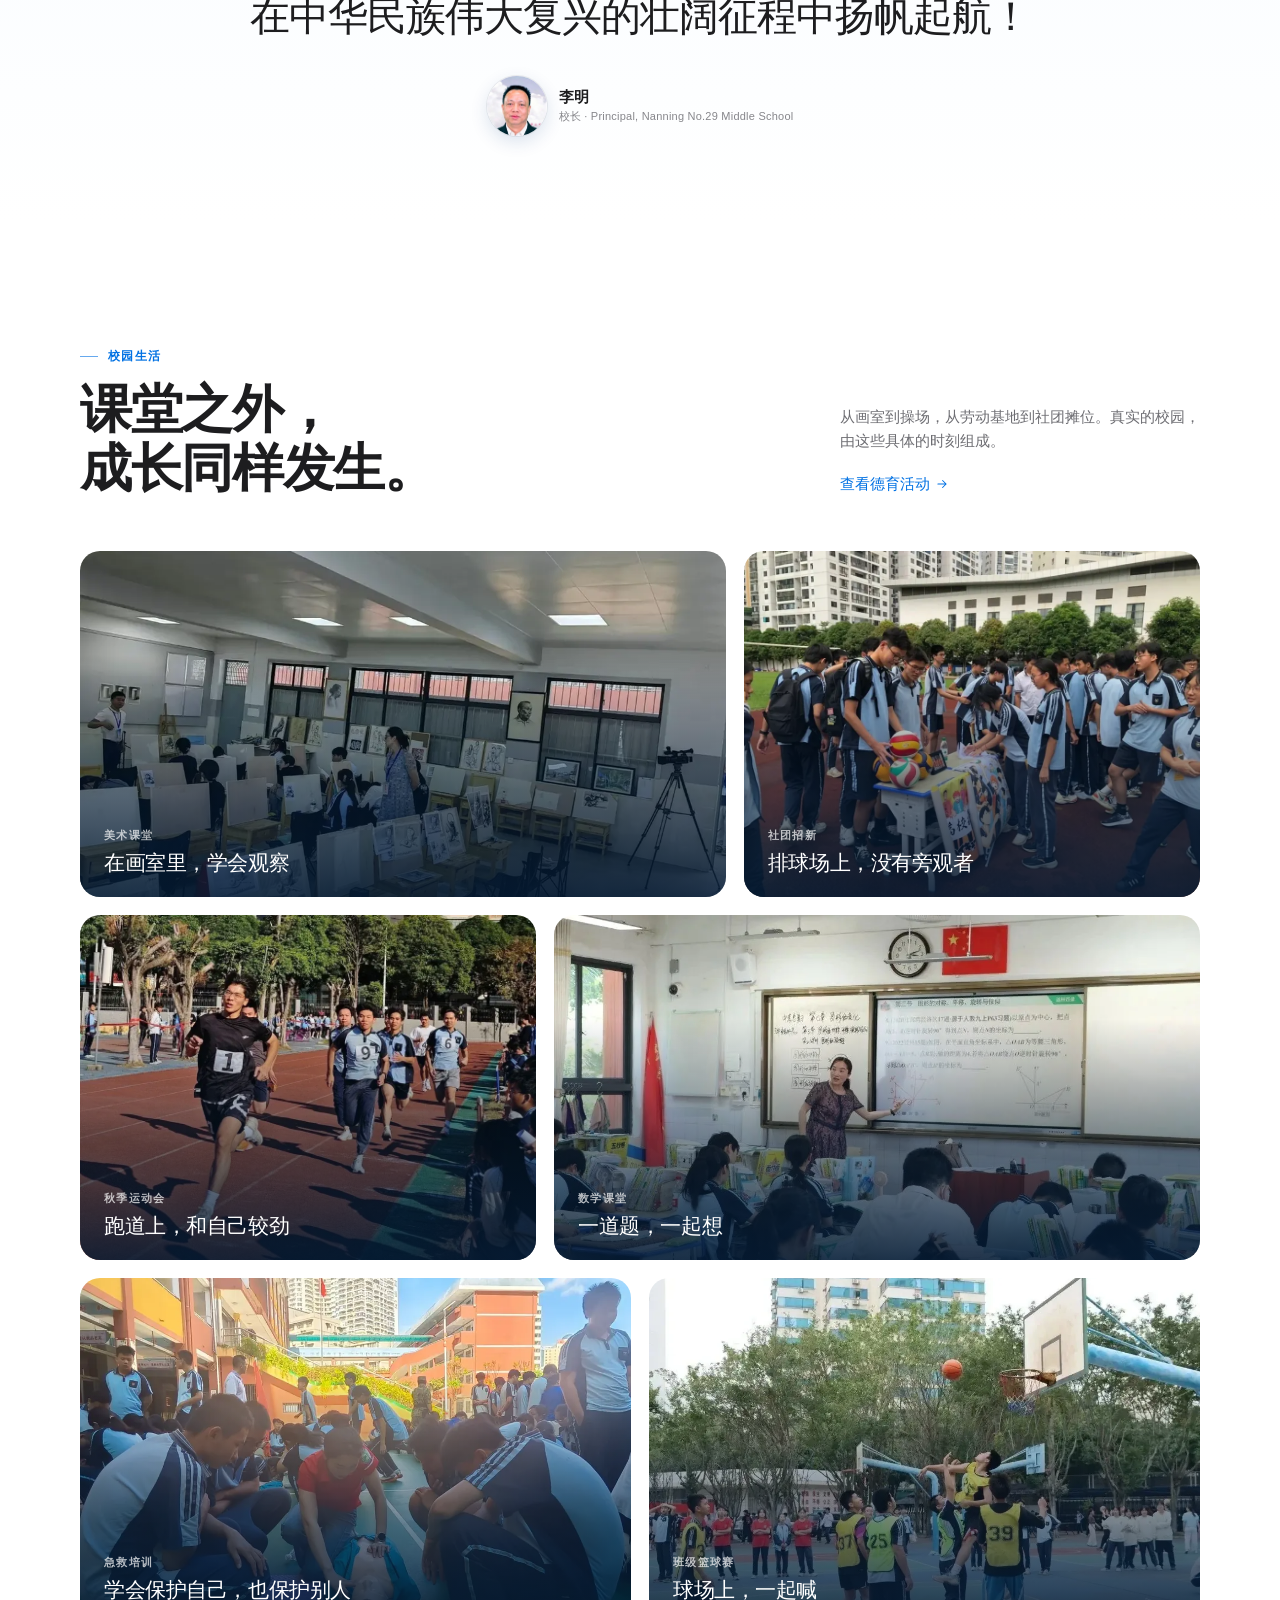
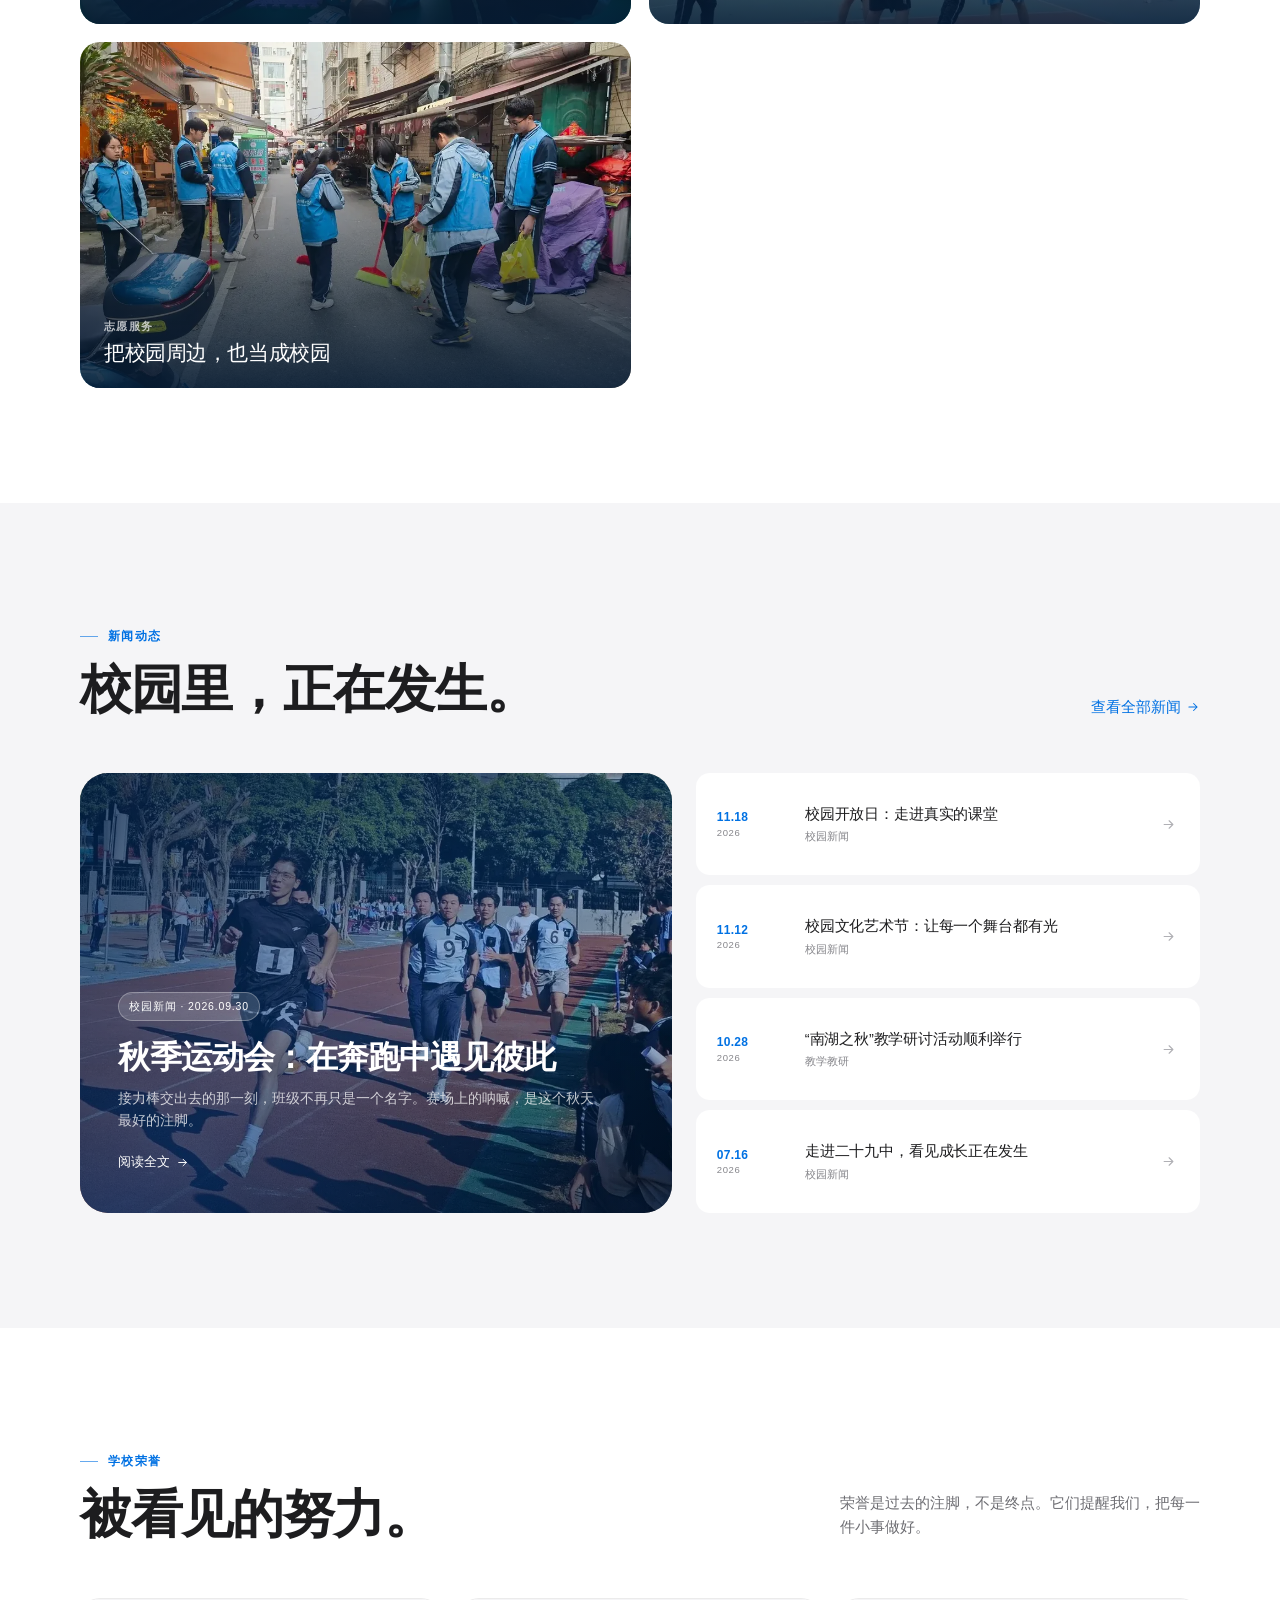
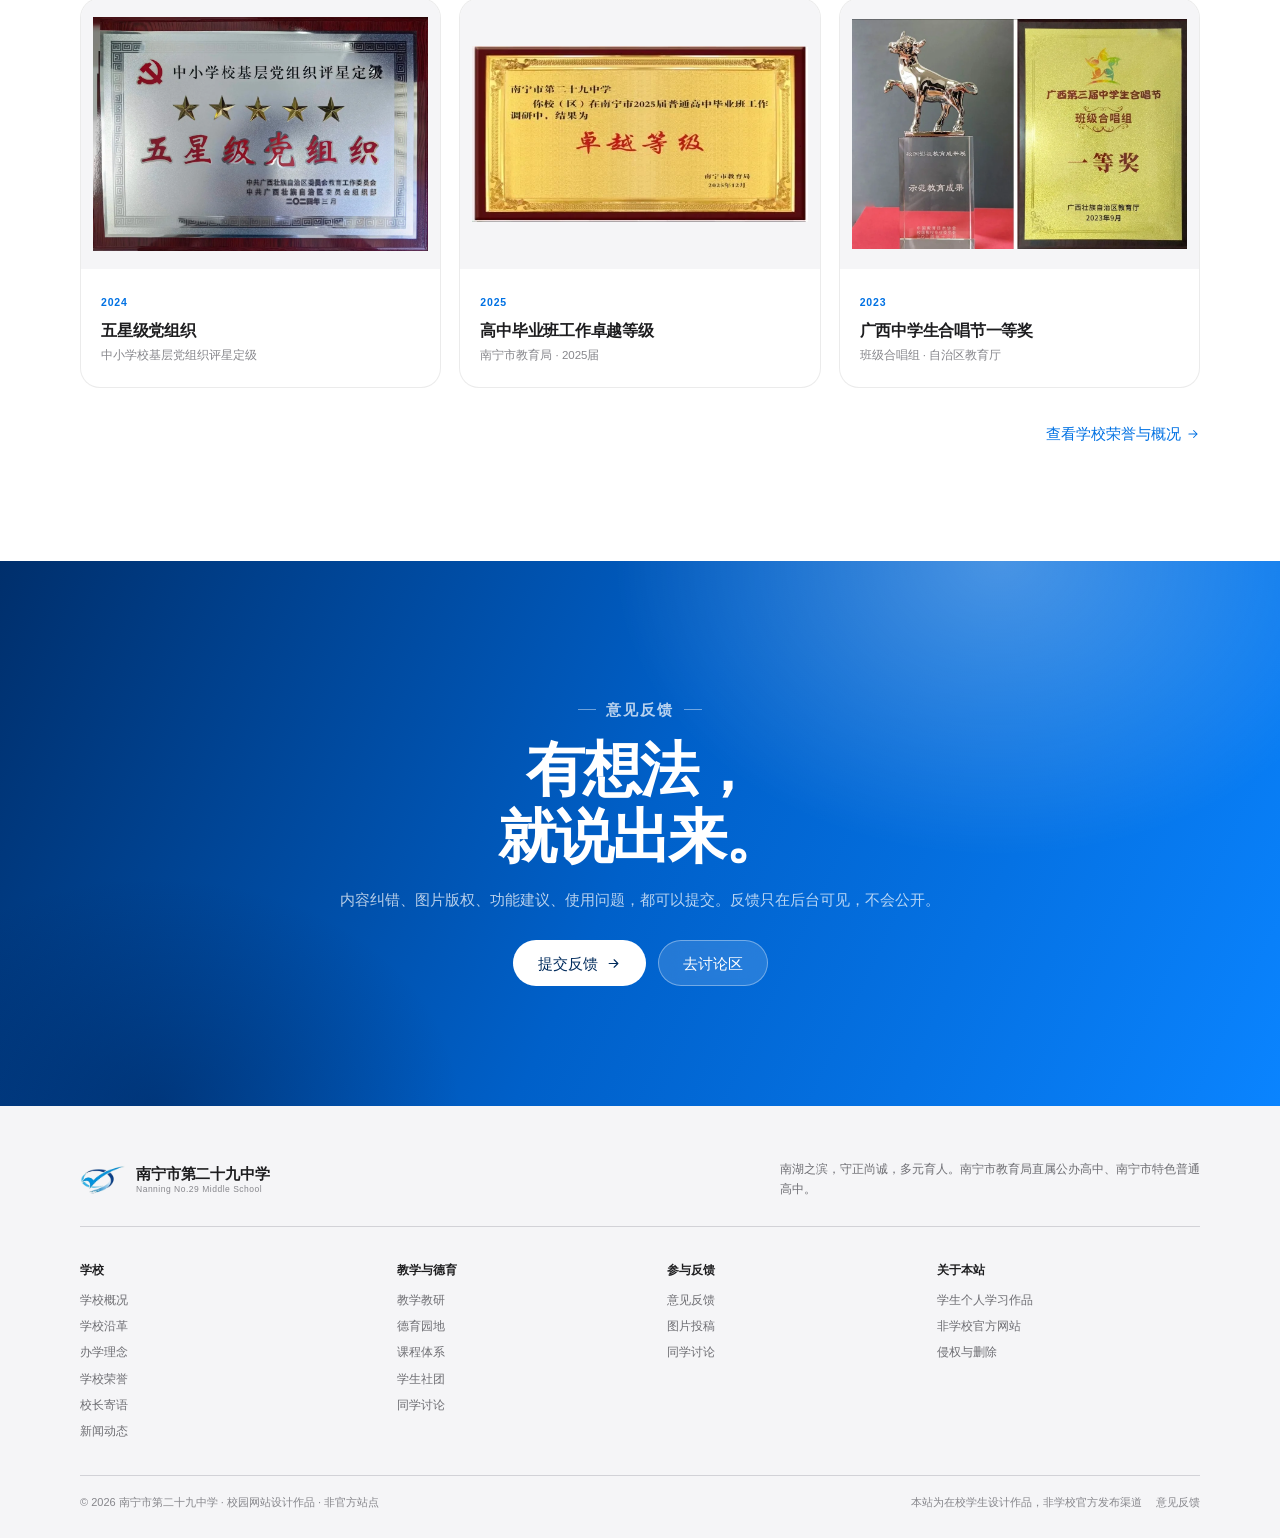
==== commit 01eb7b03: "copy: 投稿说明改为选中后展示" ====
--- a/index.html
+++ b/index.html
@@ -15,7 +15,7 @@
 <meta property="og:site_name" content="南宁市第二十九中学">
 <link rel="icon" href="assets/img/favicon.png" sizes="64x64">
 <link rel="apple-touch-icon" href="assets/img/apple-touch-icon.png">
-<link rel="stylesheet" href="assets/css/main.css?v=20261123-2">
+<link rel="stylesheet" href="assets/css/main.css?v=20261123-3">
 <script>document.documentElement.classList.add('js');</script>
 </head>
 <body class="has-hero">
@@ -103,13 +103,13 @@
       </span>
     </a>
 
-    <a class="photo-entry reveal" href="submission.html" style="--d:.16s">
+    <a class="photo-entry reveal" href="submission.html?v=20261123-3" style="--d:.16s">
       <span class="photo-entry__icon" aria-hidden="true">
         <svg viewBox="0 0 24 24" width="18" height="18" fill="none" stroke="currentColor" stroke-width="1.6" stroke-linecap="round" stroke-linejoin="round" aria-hidden="true"><rect x="3" y="5" width="18" height="15" rx="3"/><circle cx="12" cy="12" r="3.5"/><path d="M8 5l1.5-2h5L16 5"/></svg>
       </span>
       <span class="photo-entry__text">
         <strong>图片投稿</strong>
-        <small>上传原图 · 管理员后台查看</small>
+        <small>上传原图 · 被选中后展示</small>
       </span>
       <span class="photo-entry__go">去投稿
         <svg viewBox="0 0 24 24" fill="none" stroke="currentColor" stroke-width="1.8" stroke-linecap="round" stroke-linejoin="round" aria-hidden="true"><path d="M5 12h14M13 6l6 6-6 6"/></svg>
@@ -487,7 +487,7 @@
         <h3>参与反馈</h3>
         <ul>
           <li><a href="feedback.html">意见反馈</a></li>
-          <li><a href="submission.html">图片投稿</a></li>
+          <li><a href="submission.html?v=20261123-3">图片投稿</a></li>
           <li><a href="community.html">同学讨论</a></li>
         </ul>
       </div>
@@ -512,8 +512,8 @@
 
 <button class="to-top" type="button" aria-label="回到顶部"><svg viewBox="0 0 24 24" fill="none" stroke="currentColor" stroke-width="1.5" stroke-linecap="round" stroke-linejoin="round" aria-hidden="true"><path d="M12 20V5M6 11l6-6 6 6"/></svg></button>
 <div class="toast" role="status" aria-live="polite"></div>
-<script src="assets/js/search-index.js?v=20261123-2"></script>
-
-<script src="assets/js/main.js?v=20261123-2"></script>
+<script src="assets/js/search-index.js?v=20261123-3"></script>
+
+<script src="assets/js/main.js?v=20261123-3"></script>
 </body>
 </html>
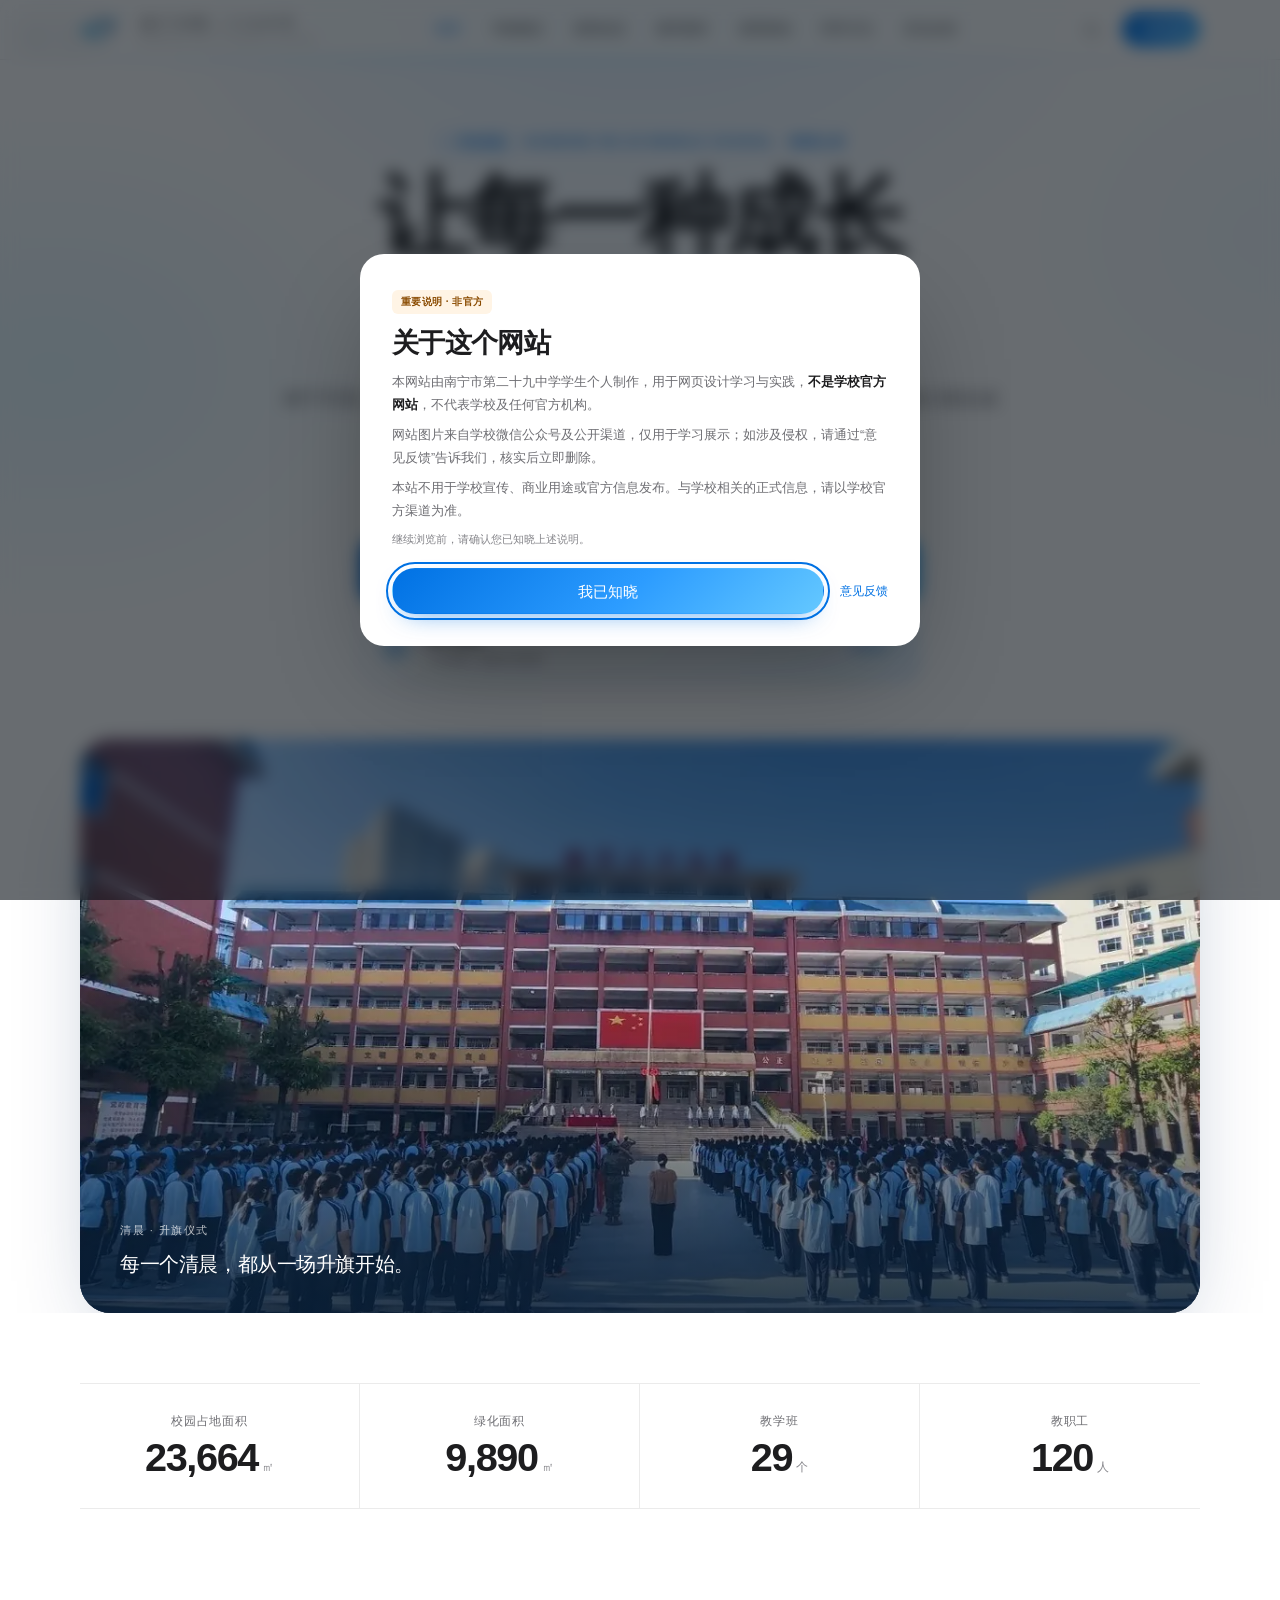
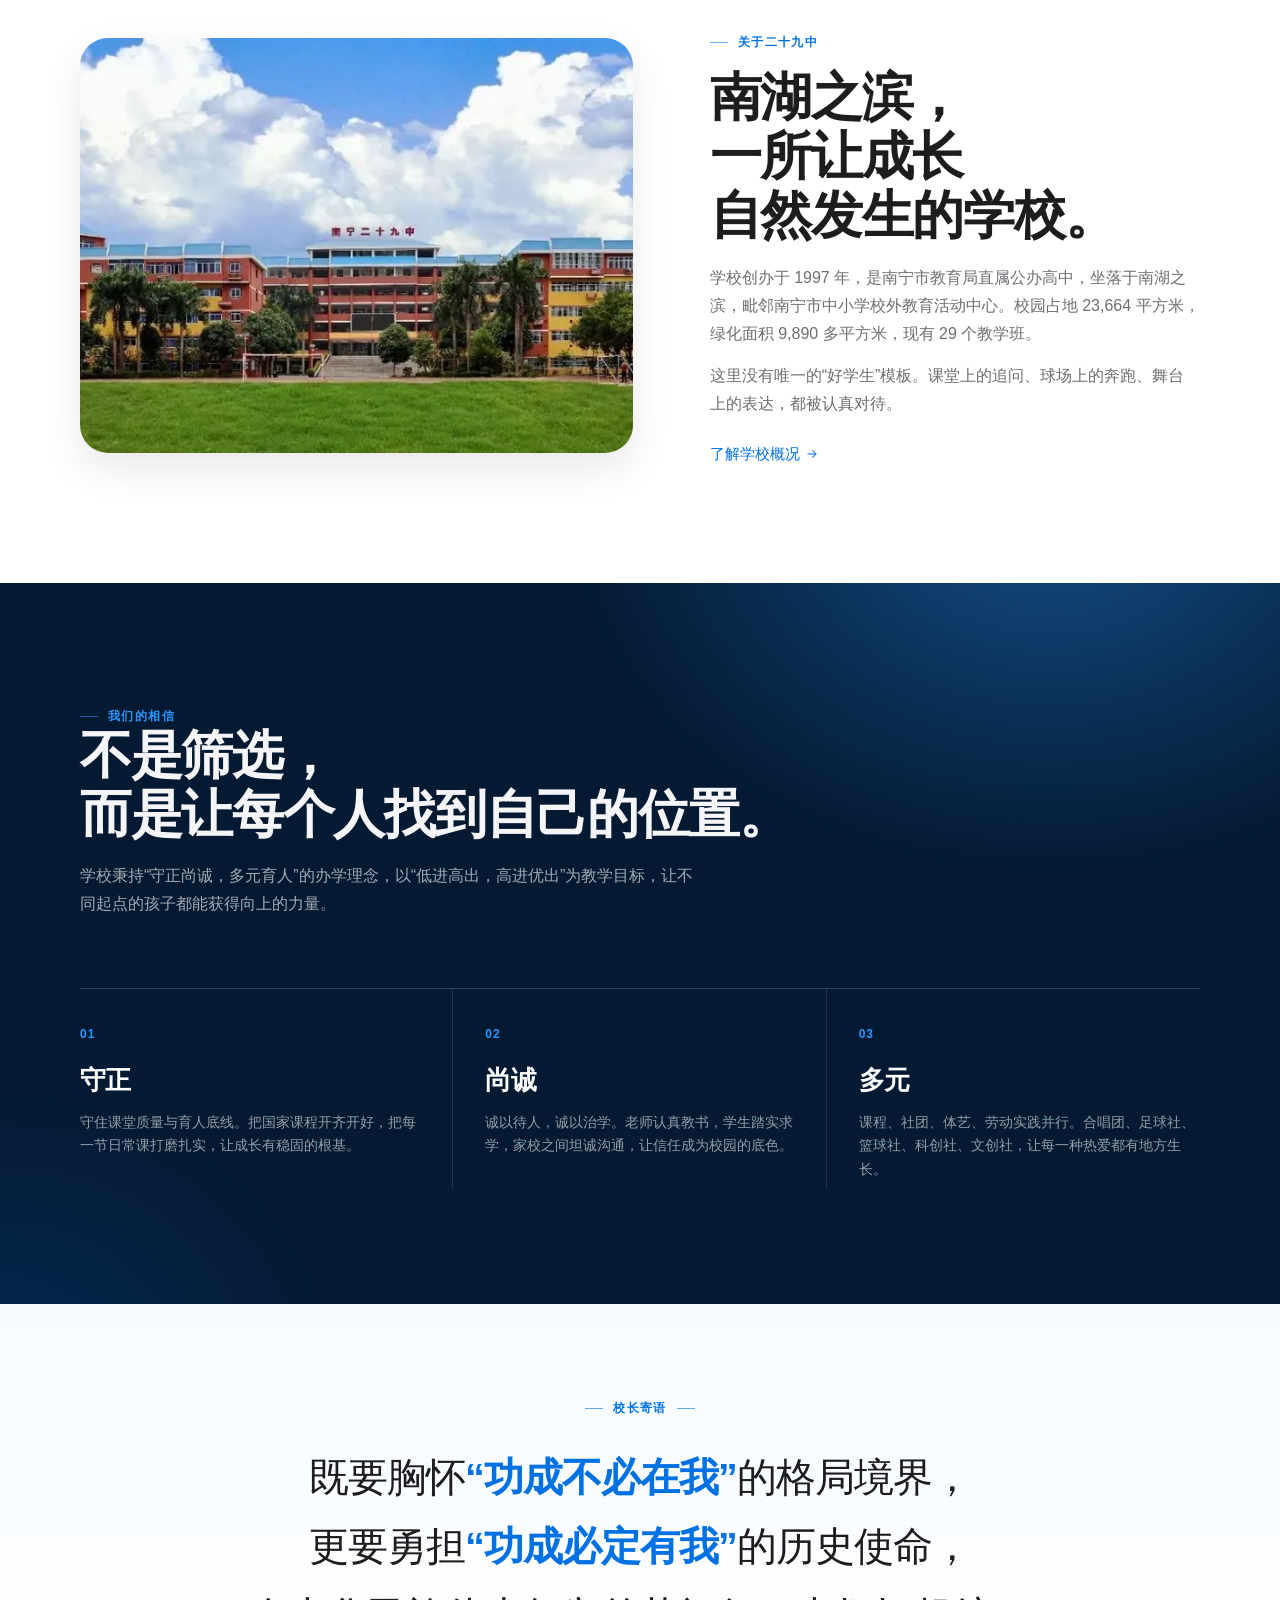
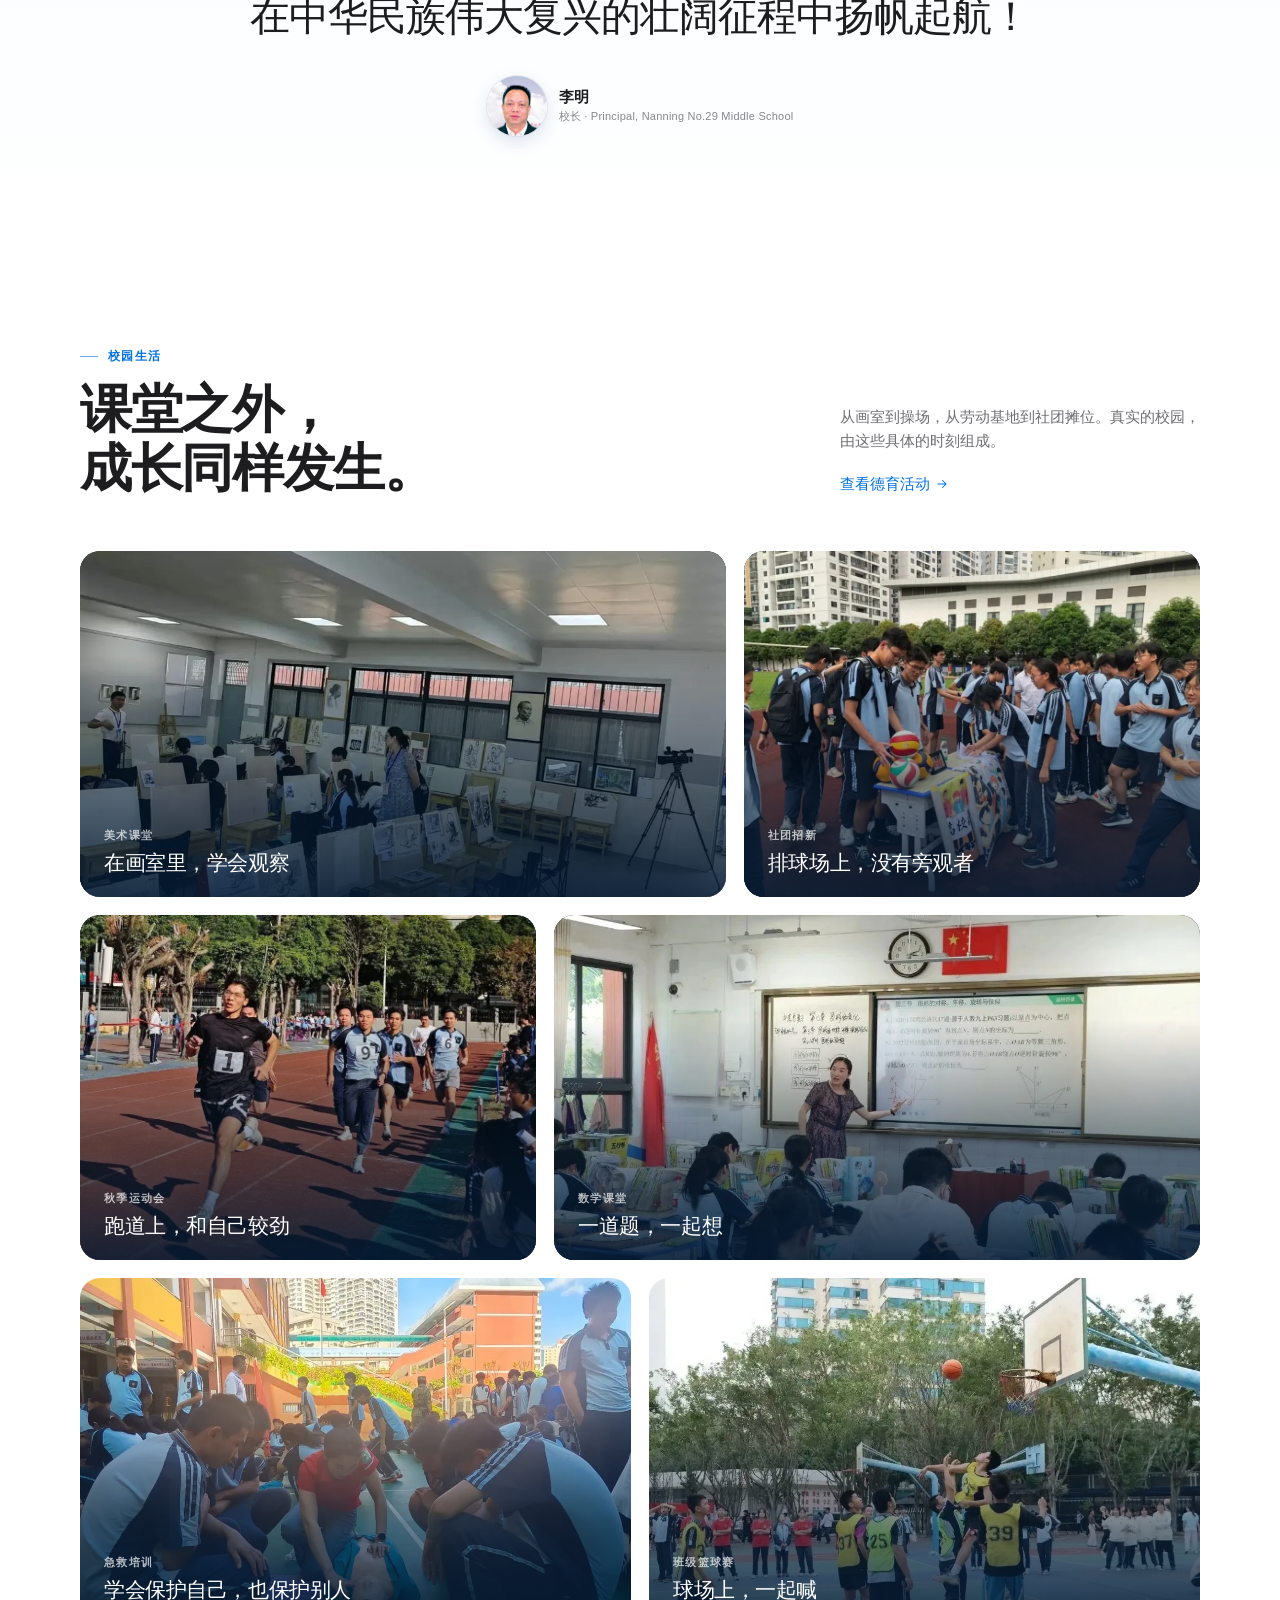
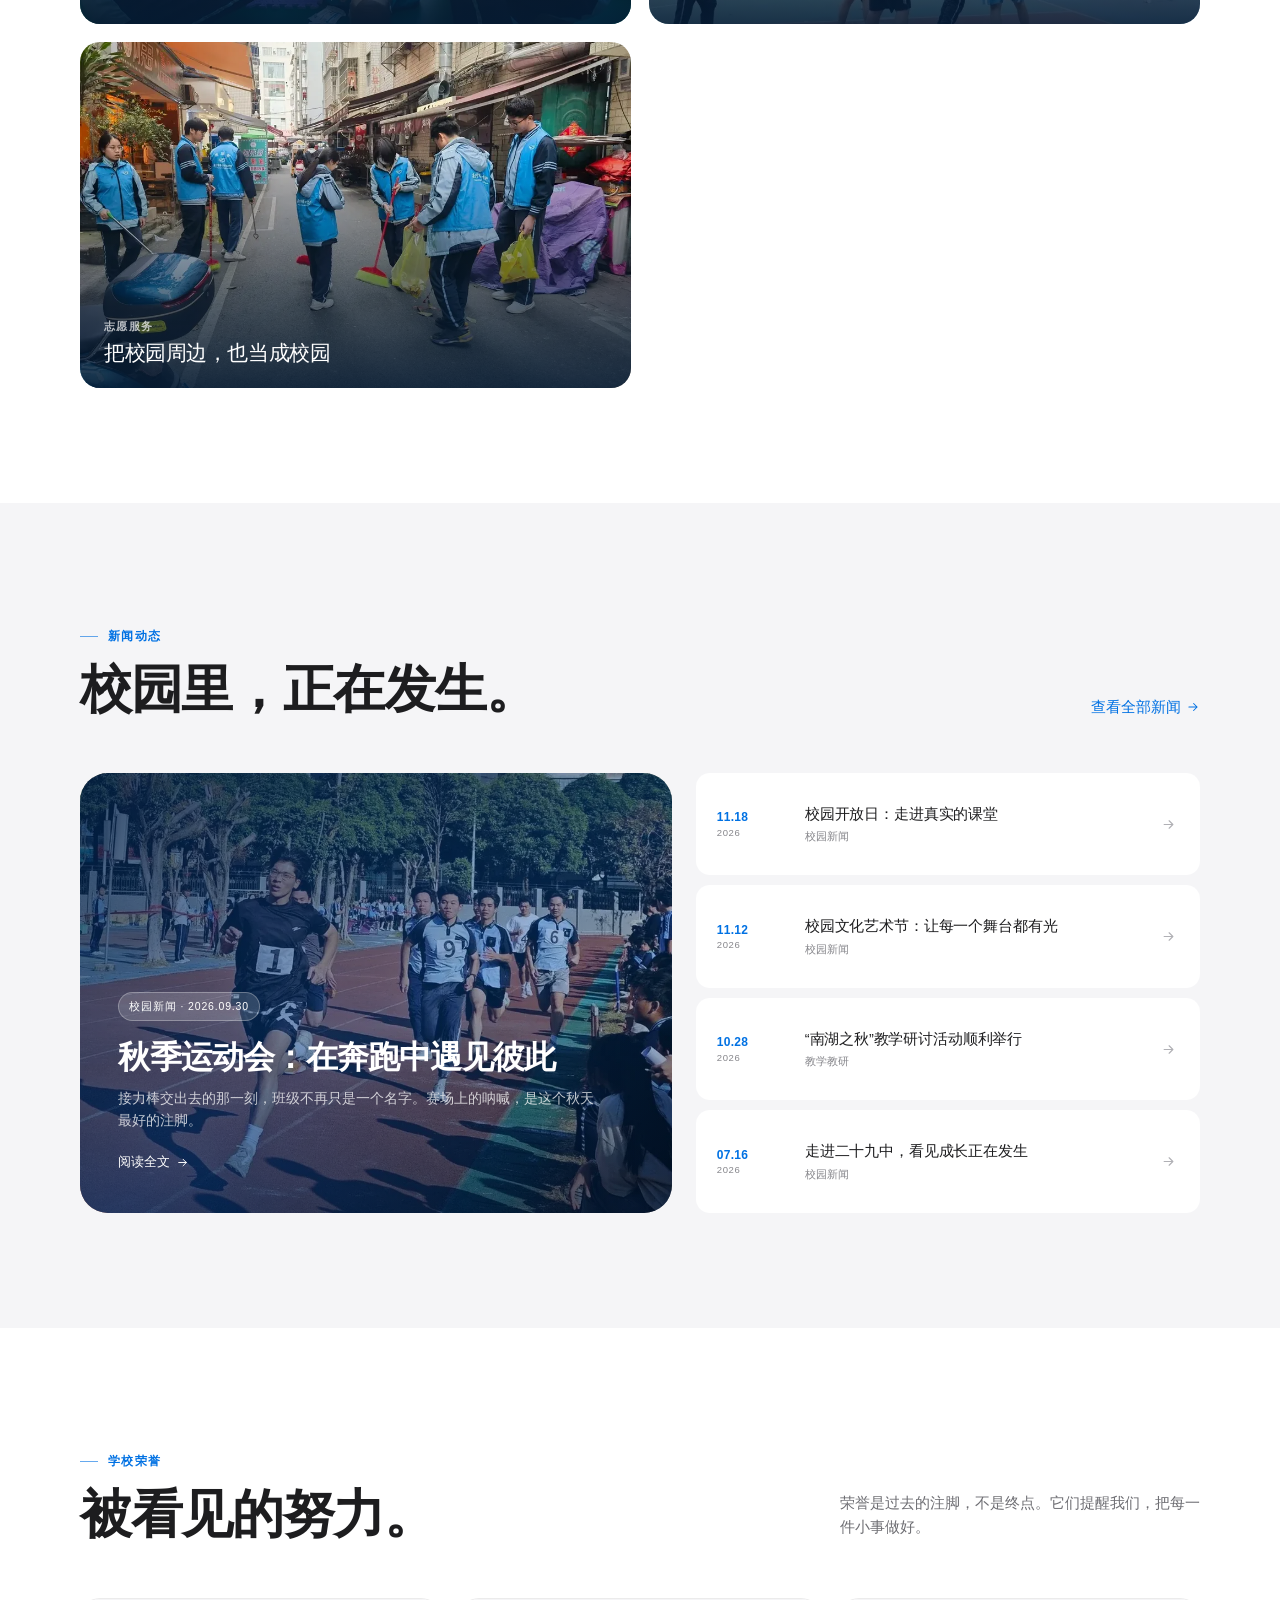
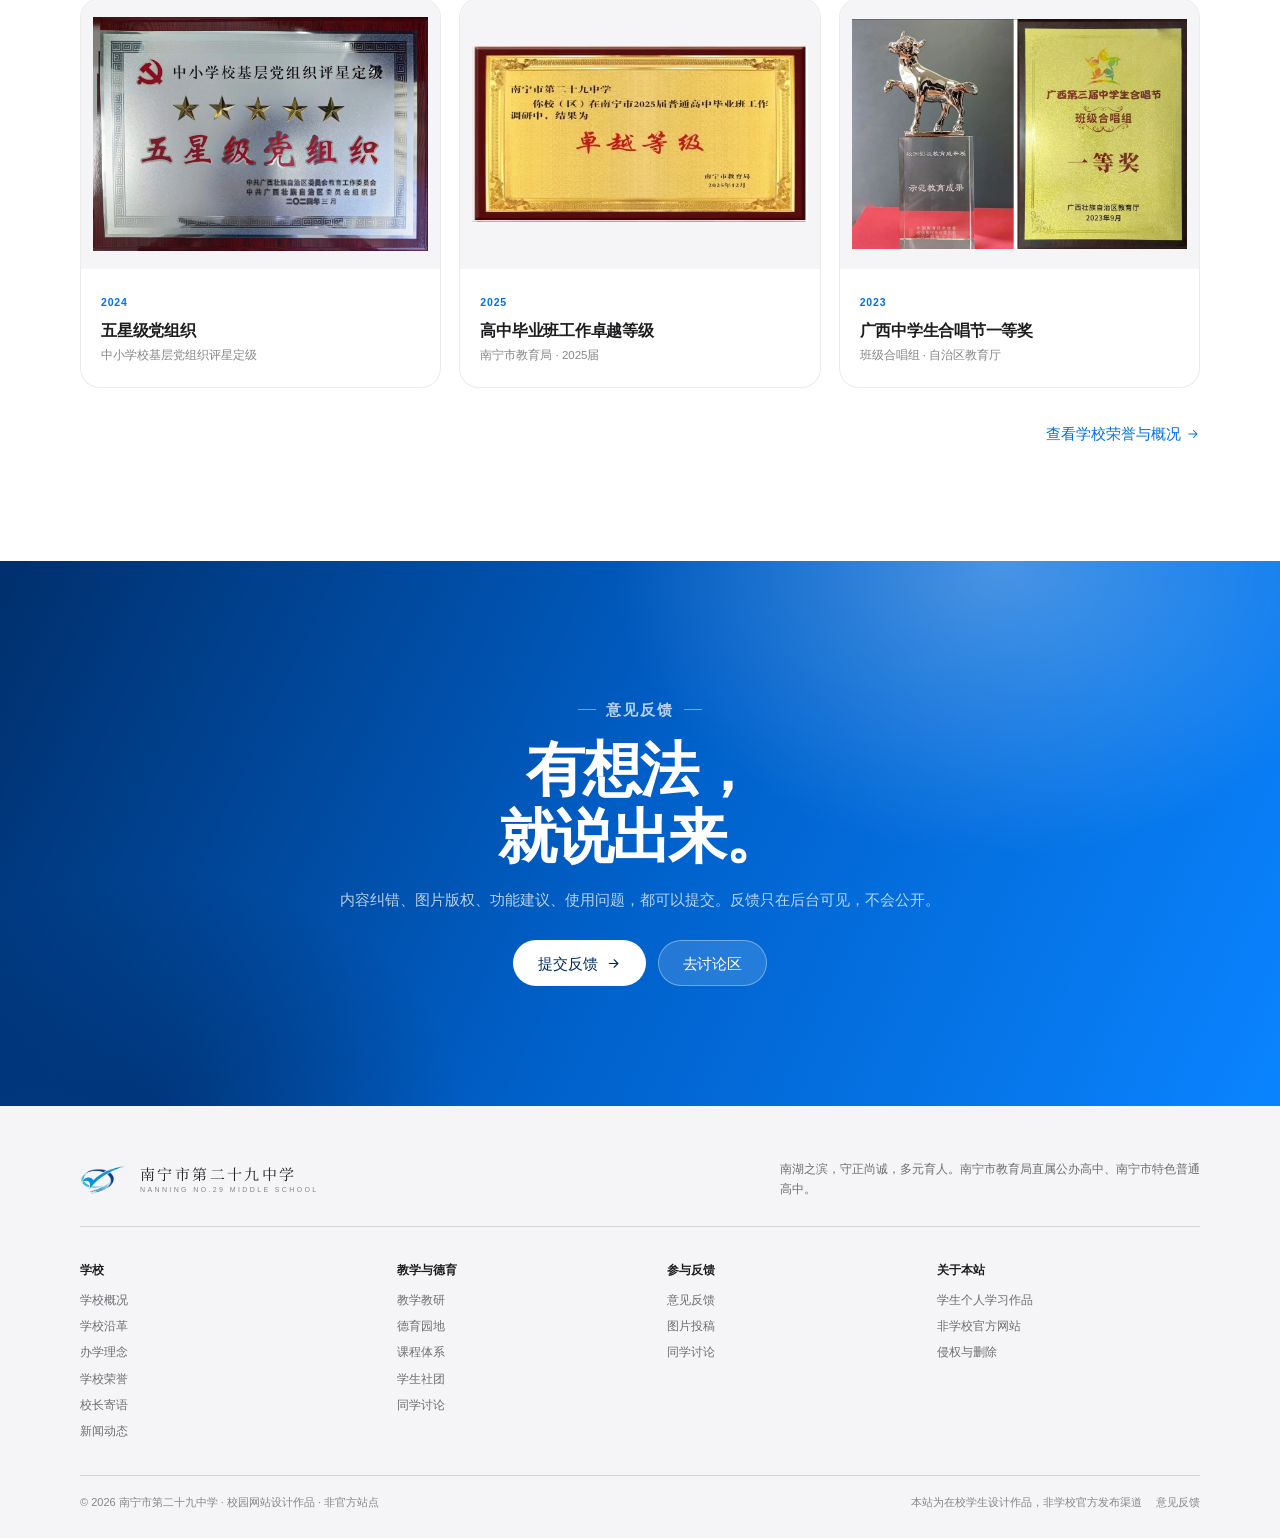
==== commit c6234556: "feat: A渐变与宽字距宋体字标" ====
--- a/index.html
+++ b/index.html
@@ -15,7 +15,7 @@
 <meta property="og:site_name" content="南宁市第二十九中学">
 <link rel="icon" href="assets/img/favicon.png" sizes="64x64">
 <link rel="apple-touch-icon" href="assets/img/apple-touch-icon.png">
-<link rel="stylesheet" href="assets/css/main.css?v=20261123-3">
+<link rel="stylesheet" href="assets/css/main.css?v=20261123-4">
 <script>document.documentElement.classList.add('js');</script>
 </head>
 <body class="has-hero">
@@ -512,8 +512,8 @@
 
 <button class="to-top" type="button" aria-label="回到顶部"><svg viewBox="0 0 24 24" fill="none" stroke="currentColor" stroke-width="1.5" stroke-linecap="round" stroke-linejoin="round" aria-hidden="true"><path d="M12 20V5M6 11l6-6 6 6"/></svg></button>
 <div class="toast" role="status" aria-live="polite"></div>
-<script src="assets/js/search-index.js?v=20261123-3"></script>
-
-<script src="assets/js/main.js?v=20261123-3"></script>
+<script src="assets/js/search-index.js?v=20261123-4"></script>
+
+<script src="assets/js/main.js?v=20261123-4"></script>
 </body>
 </html>
--- a/assets/css/main.css
+++ b/assets/css/main.css
@@ -4906,6 +4906,133 @@
   }
 }
 
+
+.post__like b {
+  font-weight: 600;
+  font-size: 10.5px;
+}
+.post__like.is-liked svg {
+  fill: currentColor;
+}
+.post__like:disabled {
+  opacity: 0.55;
+  cursor: wait;
+}
+
+
+/* ---------- A · 清透蓝雾：渐变点缀 ---------- */
+@font-face {
+  font-family: "Noto Serif SC Brand";
+  src: url("../fonts/noto-serif-sc-brand.woff2") format("woff2");
+  font-weight: 400 700;
+  font-style: normal;
+  font-display: swap;
+}
+.brand {
+  gap: 14px;
+}
+.brand-text strong {
+  font-family: "Noto Serif SC Brand", "Noto Serif CJK SC", "Songti SC",
+    "STSong", "SimSun", serif;
+  font-size: 14.5px;
+  font-weight: 500;
+  letter-spacing: 0.16em;
+  color: var(--ink);
+}
+.brand-text em {
+  font-family: "Helvetica Neue", Arial, sans-serif;
+  font-size: 7px;
+  letter-spacing: 0.34em;
+  text-transform: uppercase;
+  color: var(--muted-2);
+  margin-top: 4px;
+}
+.site-head::after {
+  content: "";
+  position: absolute;
+  left: 0;
+  right: 0;
+  bottom: -1px;
+  height: 2px;
+  pointer-events: none;
+  background: linear-gradient(
+    90deg,
+    rgba(0, 113, 227, 0),
+    rgba(0, 180, 255, 0.5) 38%,
+    rgba(90, 200, 250, 0.3) 68%,
+    rgba(0, 113, 227, 0)
+  );
+}
+.hero {
+  background: radial-gradient(
+      58% 45% at 50% -8%,
+      rgba(41, 151, 255, 0.16),
+      transparent 72%
+    ),
+    radial-gradient(
+      38% 28% at 4% 28%,
+      rgba(100, 210, 255, 0.15),
+      transparent 72%
+    ),
+    radial-gradient(
+      30% 25% at 100% 18%,
+      rgba(160, 220, 255, 0.12),
+      transparent 72%
+    ),
+    #fff;
+}
+.hero h1 .grad {
+  background: linear-gradient(100deg, #0a84ff 0%, #00b4ff 55%, #5ac8fa 100%);
+  -webkit-background-clip: text;
+  background-clip: text;
+  color: transparent;
+}
+.btn--primary {
+  background: linear-gradient(135deg, #0071e3 0%, #2c9cff 55%, #64c8ff 100%);
+  box-shadow: 0 10px 26px -12px rgba(0, 113, 227, 0.72);
+}
+.btn--primary:hover {
+  background: linear-gradient(135deg, #0068d6 0%, #1d94ff 55%, #59c3ff 100%);
+}
+.head-cta {
+  background: linear-gradient(135deg, #0071e3 0%, #2c9cff 60%, #64c8ff 100%);
+}
+.head-cta:hover {
+  background: linear-gradient(135deg, #0068d6 0%, #1d94ff 60%, #59c3ff 100%);
+}
+.official-badge {
+  background: linear-gradient(135deg, #e9f4ff, #dff0ff);
+  border-color: rgba(0, 113, 227, 0.22);
+}
+.community-entry {
+  background: linear-gradient(135deg, #0066d6 0%, #168cff 55%, #43b6ff 100%);
+}
+.photo-entry {
+  background: linear-gradient(135deg, #ffffff 0%, #f2f9ff 60%, #e7f4ff 100%);
+  border-color: rgba(0, 113, 227, 0.25);
+}
+.photo-entry__icon {
+  background: linear-gradient(135deg, #e4f3ff, #d6ecff);
+}
+@media (max-width: 640px) {
+  .brand {
+    gap: 10px;
+  }
+  .brand-mark {
+    width: 40px;
+    height: 27px;
+  }
+  .brand-text strong {
+    font-size: 12.5px;
+    letter-spacing: 0.08em;
+  }
+  .brand-text em {
+    font-size: 6.5px;
+    letter-spacing: 0.18em;
+    margin-top: 3px;
+  }
+}
+
 @media print {
   .site-head,
   .site-foot,
